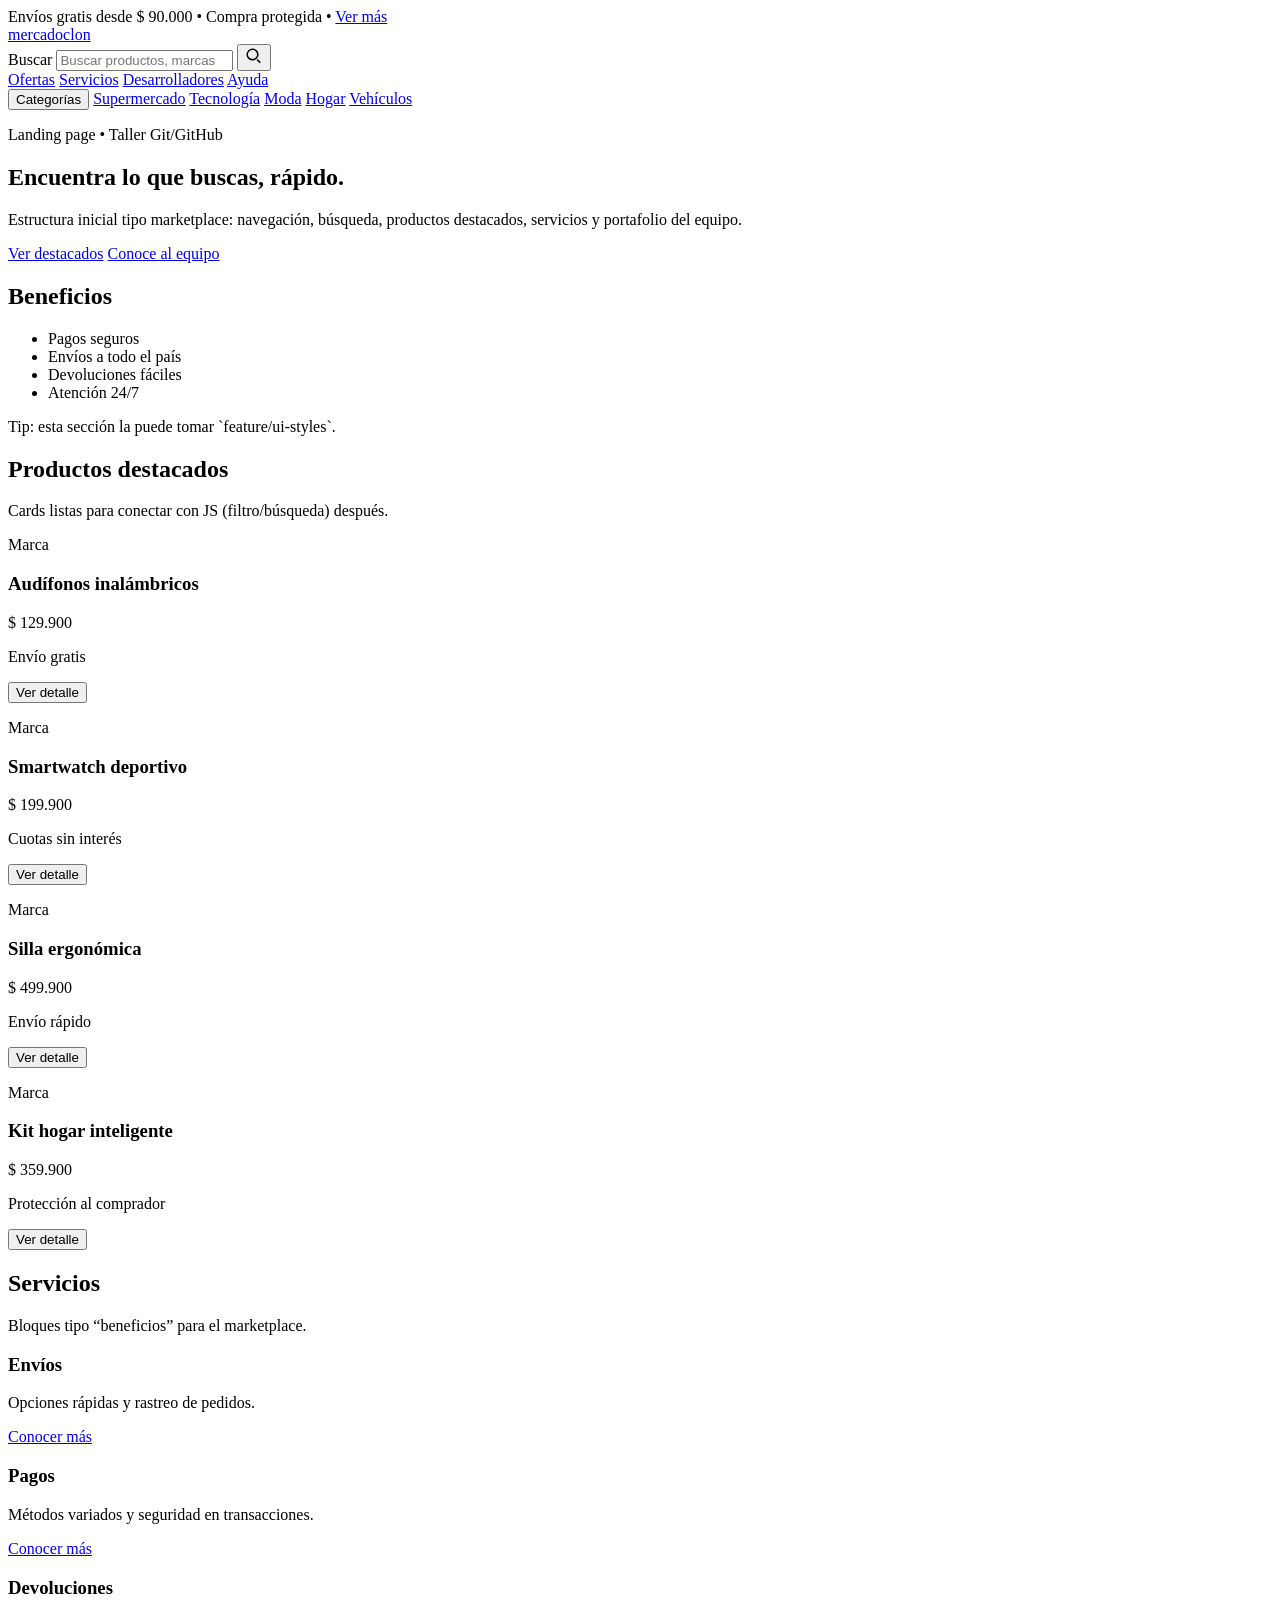
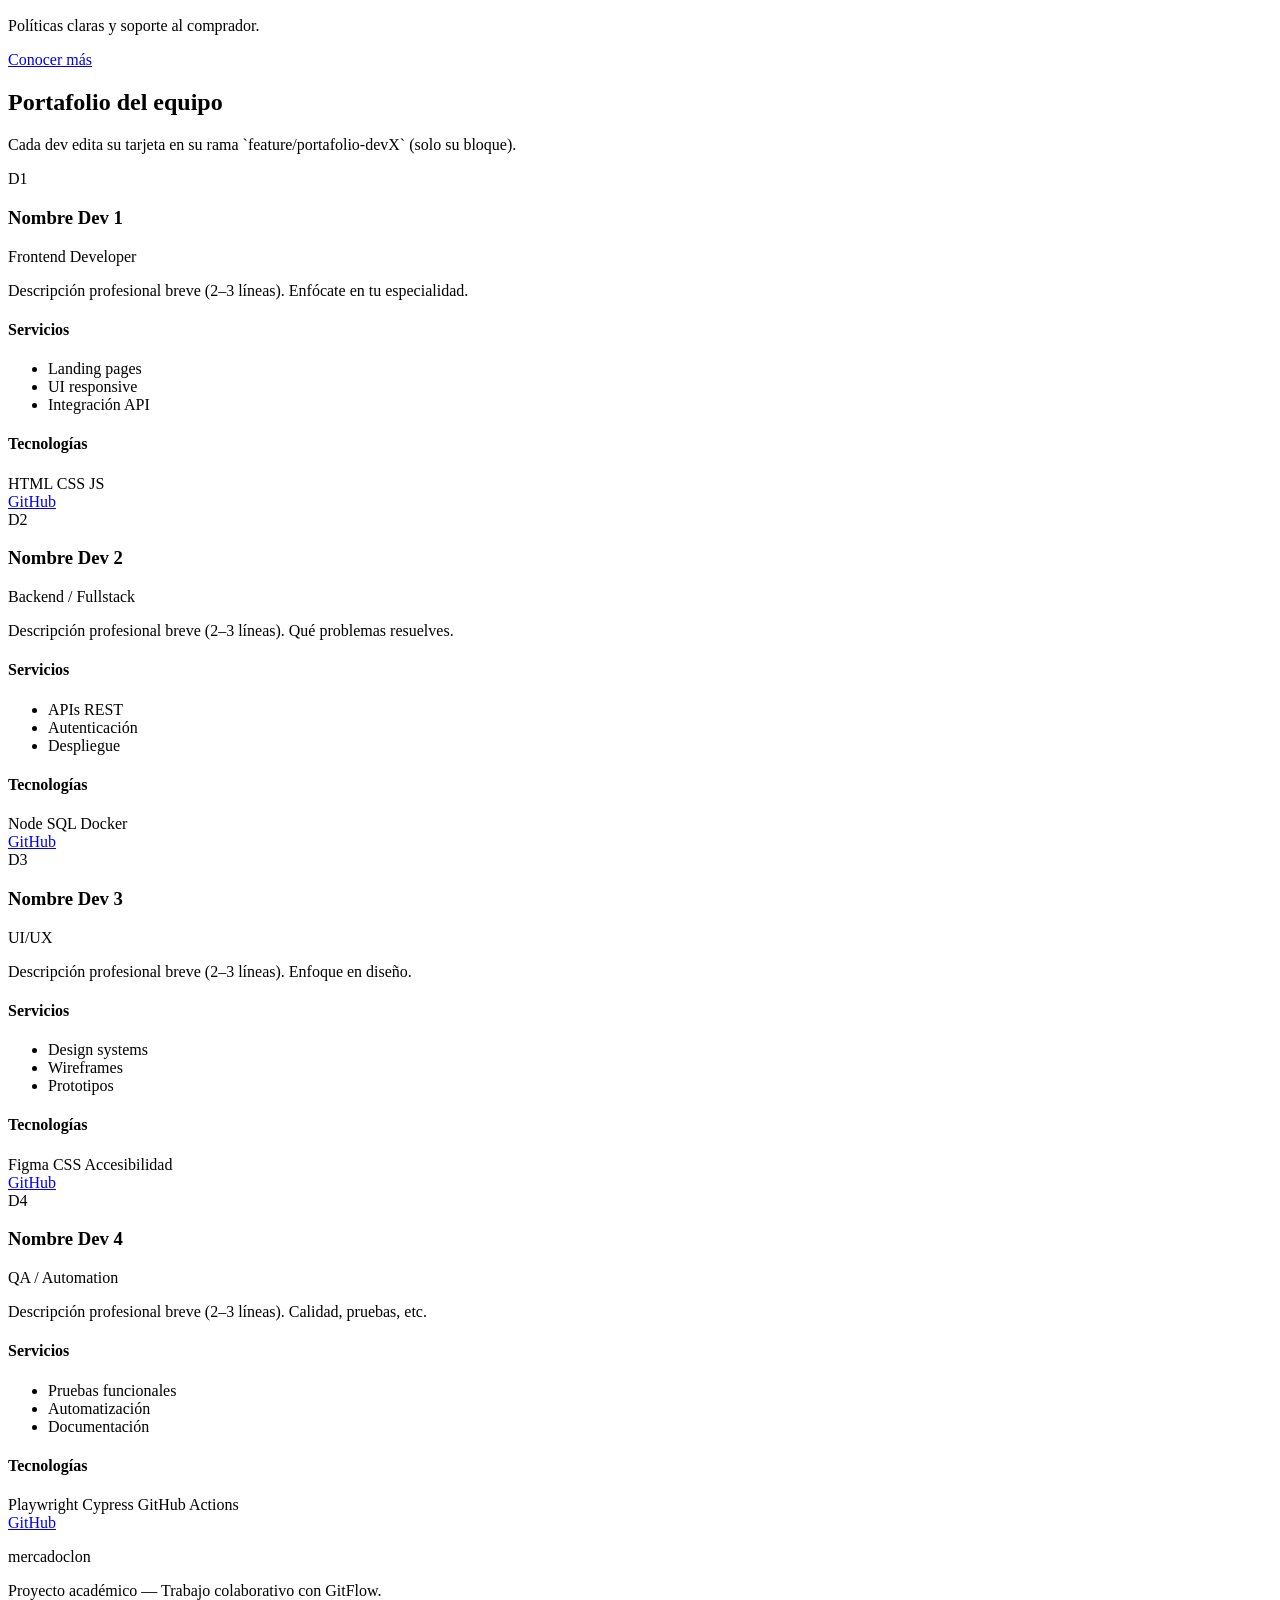
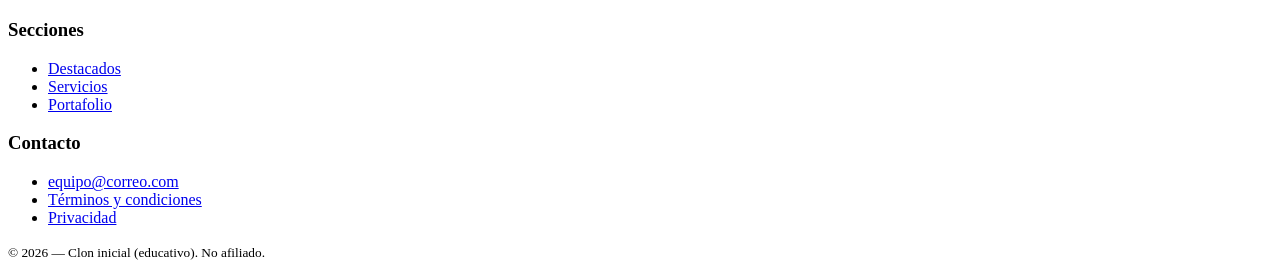
==== index.html @ 7775f4cd "Primer commit" ====
<!doctype html>
<html lang="es-CO">
  <head>
    <meta charset="utf-8" />
    <meta name="viewport" content="width=device-width,initial-scale=1" />
    <title>MercadoLibre — Clon (Landing)</title>
    <meta name="description" content="Clon inicial (landing) tipo MercadoLibre para trabajo colaborativo con Git/GitHub." />
    <link rel="stylesheet" href="styles.css" />
  </head>
  <body>
    <!-- Topbar (envíos / promos) -->
    <div class="topbar">
      <div class="container topbar__inner">
        <span class="topbar__item">Envíos gratis desde $ 90.000</span>
        <span class="topbar__sep">•</span>
        <span class="topbar__item">Compra protegida</span>
        <span class="topbar__sep">•</span>
        <a class="topbar__link" href="#servicios">Ver más</a>
      </div>
    </div>

    <!-- Header / Navbar -->
    <header class="header" id="inicio">
      <div class="container header__grid">
        <a class="brand" href="#inicio" aria-label="Inicio">
          <span class="brand__logo" aria-hidden="true"></span>
          <span class="brand__text">mercado<span>clon</span></span>
        </a>

        <!-- Buscador -->
        <form class="search" action="#" role="search" aria-label="Buscador de productos">
          <label class="sr-only" for="q">Buscar</label>
          <input id="q" name="q" class="search__input" type="search" placeholder="Buscar productos, marcas y más…" />
          <button class="search__btn" type="submit" aria-label="Buscar">
            <!-- icon -->
            <svg width="18" height="18" viewBox="0 0 24 24" aria-hidden="true">
              <path
                d="M10 18a8 8 0 1 1 5.293-14.01A8 8 0 0 1 10 18Zm0-2a6 6 0 1 0-4.243-10.243A6 6 0 0 0 10 16Zm9.707 5.707-4.2-4.2 1.414-1.414 4.2 4.2-1.414 1.414Z"
                fill="currentColor"
              />
            </svg>
          </button>
        </form>

        <!-- Acciones -->
        <nav class="nav" aria-label="Navegación principal">
          <a class="nav__link" href="#destacados">Ofertas</a>
          <a class="nav__link" href="#servicios">Servicios</a>
          <a class="nav__link" href="#portafolio">Desarrolladores</a>
          <a class="nav__link nav__link--cta" href="#footer">Ayuda</a>
        </nav>
      </div>

      <!-- Categorías (segunda fila) -->
      <div class="header__sub">
        <div class="container header__subinner">
          <button class="chip" type="button">Categorías</button>
          <a class="chip chip--ghost" href="#">Supermercado</a>
          <a class="chip chip--ghost" href="#">Tecnología</a>
          <a class="chip chip--ghost" href="#">Moda</a>
          <a class="chip chip--ghost" href="#">Hogar</a>
          <a class="chip chip--ghost" href="#">Vehículos</a>
        </div>
      </div>
    </header>

    <main>
      <!-- Hero -->
      <section class="hero" aria-label="Promoción principal">
        <div class="container hero__grid">
          <div class="hero__copy">
            <p class="badge">Landing page • Taller Git/GitHub</p>
            <h1 class="hero__title">Encuentra lo que buscas, rápido.</h1>
            <p class="hero__text">
              Estructura inicial tipo marketplace: navegación, búsqueda, productos destacados, servicios y portafolio del equipo.
            </p>
            <div class="hero__actions">
              <a class="btn btn--primary" href="#destacados">Ver destacados</a>
              <a class="btn btn--outline" href="#portafolio">Conoce al equipo</a>
            </div>
          </div>

          <div class="hero__card" aria-label="Tarjeta de beneficios">
            <h2 class="hero__cardtitle">Beneficios</h2>
            <ul class="checklist">
              <li>Pagos seguros</li>
              <li>Envíos a todo el país</li>
              <li>Devoluciones fáciles</li>
              <li>Atención 24/7</li>
            </ul>
            <p class="hero__hint">Tip: esta sección la puede tomar `feature/ui-styles`.</p>
          </div>
        </div>
      </section>

      <!-- Productos destacados -->
      <section class="section" id="destacados" aria-label="Productos destacados">
        <div class="container">
          <div class="section__head">
            <h2 class="section__title">Productos destacados</h2>
            <p class="section__desc">Cards listas para conectar con JS (filtro/búsqueda) después.</p>
          </div>

          <div class="grid products">
            <!-- Card -->
            <article class="card product">
              <div class="product__img" aria-hidden="true"></div>
              <div class="product__body">
                <p class="product__brand">Marca</p>
                <h3 class="product__title">Audífonos inalámbricos</h3>
                <p class="product__price">$ 129.900</p>
                <p class="product__meta">Envío gratis</p>
                <button class="btn btn--small" type="button">Ver detalle</button>
              </div>
            </article>

            <article class="card product">
              <div class="product__img product__img--alt" aria-hidden="true"></div>
              <div class="product__body">
                <p class="product__brand">Marca</p>
                <h3 class="product__title">Smartwatch deportivo</h3>
                <p class="product__price">$ 199.900</p>
                <p class="product__meta">Cuotas sin interés</p>
                <button class="btn btn--small" type="button">Ver detalle</button>
              </div>
            </article>

            <article class="card product">
              <div class="product__img product__img--alt2" aria-hidden="true"></div>
              <div class="product__body">
                <p class="product__brand">Marca</p>
                <h3 class="product__title">Silla ergonómica</h3>
                <p class="product__price">$ 499.900</p>
                <p class="product__meta">Envío rápido</p>
                <button class="btn btn--small" type="button">Ver detalle</button>
              </div>
            </article>

            <article class="card product">
              <div class="product__img product__img--alt3" aria-hidden="true"></div>
              <div class="product__body">
                <p class="product__brand">Marca</p>
                <h3 class="product__title">Kit hogar inteligente</h3>
                <p class="product__price">$ 359.900</p>
                <p class="product__meta">Protección al comprador</p>
                <button class="btn btn--small" type="button">Ver detalle</button>
              </div>
            </article>
          </div>
        </div>
      </section>

      <!-- Servicios -->
      <section class="section section--muted" id="servicios" aria-label="Servicios">
        <div class="container">
          <div class="section__head">
            <h2 class="section__title">Servicios</h2>
            <p class="section__desc">Bloques tipo “beneficios” para el marketplace.</p>
          </div>

          <div class="grid services">
            <article class="card service">
              <h3 class="service__title">Envíos</h3>
              <p class="service__text">Opciones rápidas y rastreo de pedidos.</p>
              <a class="link" href="#">Conocer más</a>
            </article>
            <article class="card service">
              <h3 class="service__title">Pagos</h3>
              <p class="service__text">Métodos variados y seguridad en transacciones.</p>
              <a class="link" href="#">Conocer más</a>
            </article>
            <article class="card service">
              <h3 class="service__title">Devoluciones</h3>
              <p class="service__text">Políticas claras y soporte al comprador.</p>
              <a class="link" href="#">Conocer más</a>
            </article>
          </div>
        </div>
      </section>

      <!-- Portafolio de desarrolladores -->
      <section class="section" id="portafolio" aria-label="Portafolio de desarrolladores">
        <div class="container">
          <div class="section__head">
            <h2 class="section__title">Portafolio del equipo</h2>
            <p class="section__desc">
              Cada dev edita su tarjeta en su rama `feature/portafolio-devX` (solo su bloque).
            </p>
          </div>

          <div class="grid devs">
            <!-- DEV 1 -->
            <article class="card dev" data-dev="dev1">
              <div class="dev__head">
                <div class="avatar" aria-hidden="true">D1</div>
                <div>
                  <h3 class="dev__name">Nombre Dev 1</h3>
                  <p class="dev__role">Frontend Developer</p>
                </div>
              </div>

              <p class="dev__bio">
                Descripción profesional breve (2–3 líneas). Enfócate en tu especialidad.
              </p>

              <div class="dev__cols">
                <div>
                  <h4 class="dev__subtitle">Servicios</h4>
                  <ul class="list">
                    <li>Landing pages</li>
                    <li>UI responsive</li>
                    <li>Integración API</li>
                  </ul>
                </div>
                <div>
                  <h4 class="dev__subtitle">Tecnologías</h4>
                  <div class="tags">
                    <span class="tag">HTML</span>
                    <span class="tag">CSS</span>
                    <span class="tag">JS</span>
                  </div>
                </div>
              </div>

              <a class="btn btn--small btn--outline" href="https://github.com/" target="_blank" rel="noreferrer">
                GitHub
              </a>
            </article>

            <!-- DEV 2 -->
            <article class="card dev" data-dev="dev2">
              <div class="dev__head">
                <div class="avatar avatar--alt" aria-hidden="true">D2</div>
                <div>
                  <h3 class="dev__name">Nombre Dev 2</h3>
                  <p class="dev__role">Backend / Fullstack</p>
                </div>
              </div>

              <p class="dev__bio">Descripción profesional breve (2–3 líneas). Qué problemas resuelves.</p>

              <div class="dev__cols">
                <div>
                  <h4 class="dev__subtitle">Servicios</h4>
                  <ul class="list">
                    <li>APIs REST</li>
                    <li>Autenticación</li>
                    <li>Despliegue</li>
                  </ul>
                </div>
                <div>
                  <h4 class="dev__subtitle">Tecnologías</h4>
                  <div class="tags">
                    <span class="tag">Node</span>
                    <span class="tag">SQL</span>
                    <span class="tag">Docker</span>
                  </div>
                </div>
              </div>

              <a class="btn btn--small btn--outline" href="https://github.com/" target="_blank" rel="noreferrer">
                GitHub
              </a>
            </article>

            <!-- DEV 3 -->
            <article class="card dev" data-dev="dev3">
              <div class="dev__head">
                <div class="avatar avatar--alt2" aria-hidden="true">D3</div>
                <div>
                  <h3 class="dev__name">Nombre Dev 3</h3>
                  <p class="dev__role">UI/UX</p>
                </div>
              </div>

              <p class="dev__bio">Descripción profesional breve (2–3 líneas). Enfoque en diseño.</p>

              <div class="dev__cols">
                <div>
                  <h4 class="dev__subtitle">Servicios</h4>
                  <ul class="list">
                    <li>Design systems</li>
                    <li>Wireframes</li>
                    <li>Prototipos</li>
                  </ul>
                </div>
                <div>
                  <h4 class="dev__subtitle">Tecnologías</h4>
                  <div class="tags">
                    <span class="tag">Figma</span>
                    <span class="tag">CSS</span>
                    <span class="tag">Accesibilidad</span>
                  </div>
                </div>
              </div>

              <a class="btn btn--small btn--outline" href="https://github.com/" target="_blank" rel="noreferrer">
                GitHub
              </a>
            </article>

            <!-- DEV 4 -->
            <article class="card dev" data-dev="dev4">
              <div class="dev__head">
                <div class="avatar avatar--alt3" aria-hidden="true">D4</div>
                <div>
                  <h3 class="dev__name">Nombre Dev 4</h3>
                  <p class="dev__role">QA / Automation</p>
                </div>
              </div>

              <p class="dev__bio">Descripción profesional breve (2–3 líneas). Calidad, pruebas, etc.</p>

              <div class="dev__cols">
                <div>
                  <h4 class="dev__subtitle">Servicios</h4>
                  <ul class="list">
                    <li>Pruebas funcionales</li>
                    <li>Automatización</li>
                    <li>Documentación</li>
                  </ul>
                </div>
                <div>
                  <h4 class="dev__subtitle">Tecnologías</h4>
                  <div class="tags">
                    <span class="tag">Playwright</span>
                    <span class="tag">Cypress</span>
                    <span class="tag">GitHub Actions</span>
                  </div>
                </div>
              </div>

              <a class="btn btn--small btn--outline" href="https://github.com/" target="_blank" rel="noreferrer">
                GitHub
              </a>
            </article>
          </div>
        </div>
      </section>
    </main>

    <!-- Footer -->
    <footer class="footer" id="footer" aria-label="Footer">
      <div class="container footer__grid">
        <div>
          <p class="footer__brand">mercado<span>clon</span></p>
          <p class="footer__text">Proyecto académico — Trabajo colaborativo con GitFlow.</p>
        </div>

        <div>
          <h3 class="footer__title">Secciones</h3>
          <ul class="footer__list">
            <li><a href="#destacados">Destacados</a></li>
            <li><a href="#servicios">Servicios</a></li>
            <li><a href="#portafolio">Portafolio</a></li>
          </ul>
        </div>

        <div>
          <h3 class="footer__title">Contacto</h3>
          <ul class="footer__list">
            <li><a href="mailto:equipo@correo.com">equipo@correo.com</a></li>
            <li><a href="#">Términos y condiciones</a></li>
            <li><a href="#">Privacidad</a></li>
          </ul>
        </div>
      </div>

      <div class="container footer__bottom">
        <small>© 2026 — Clon inicial (educativo). No afiliado.</small>
      </div>
    </footer>
  </body>
</html>
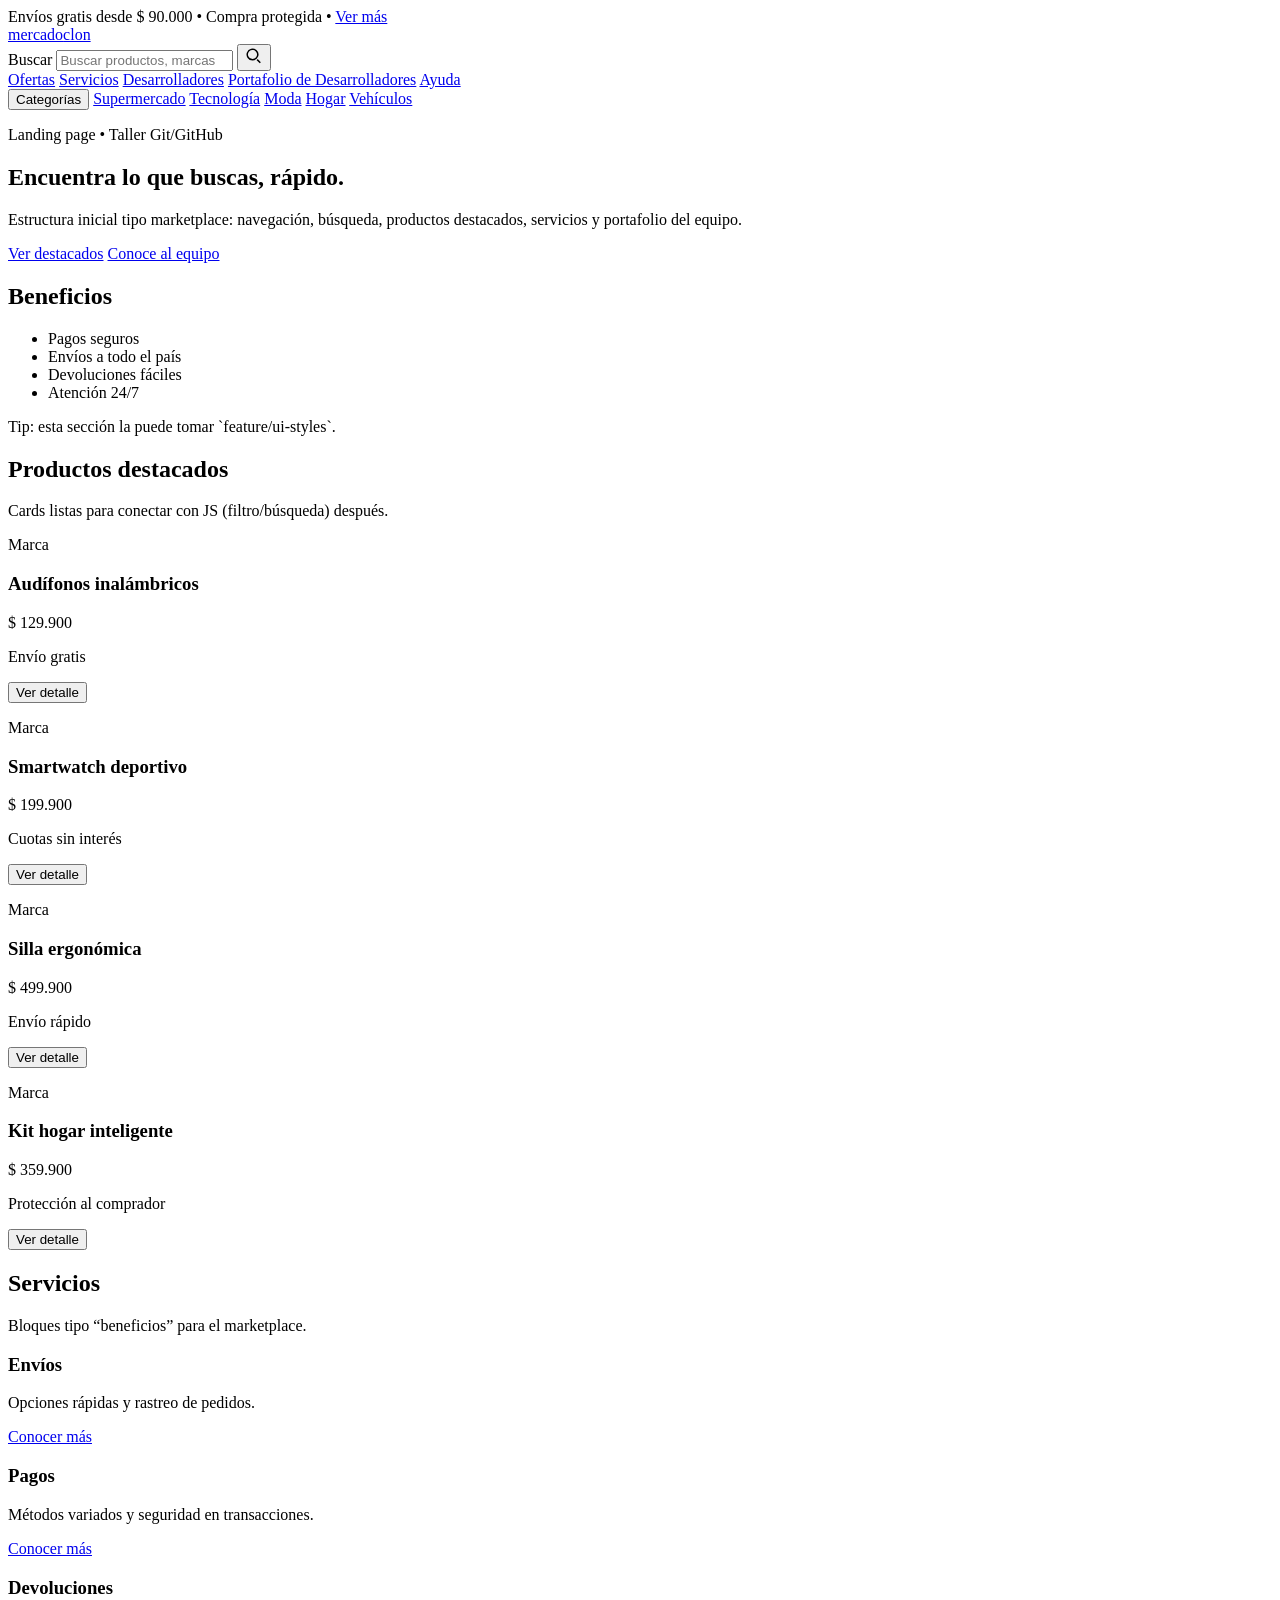
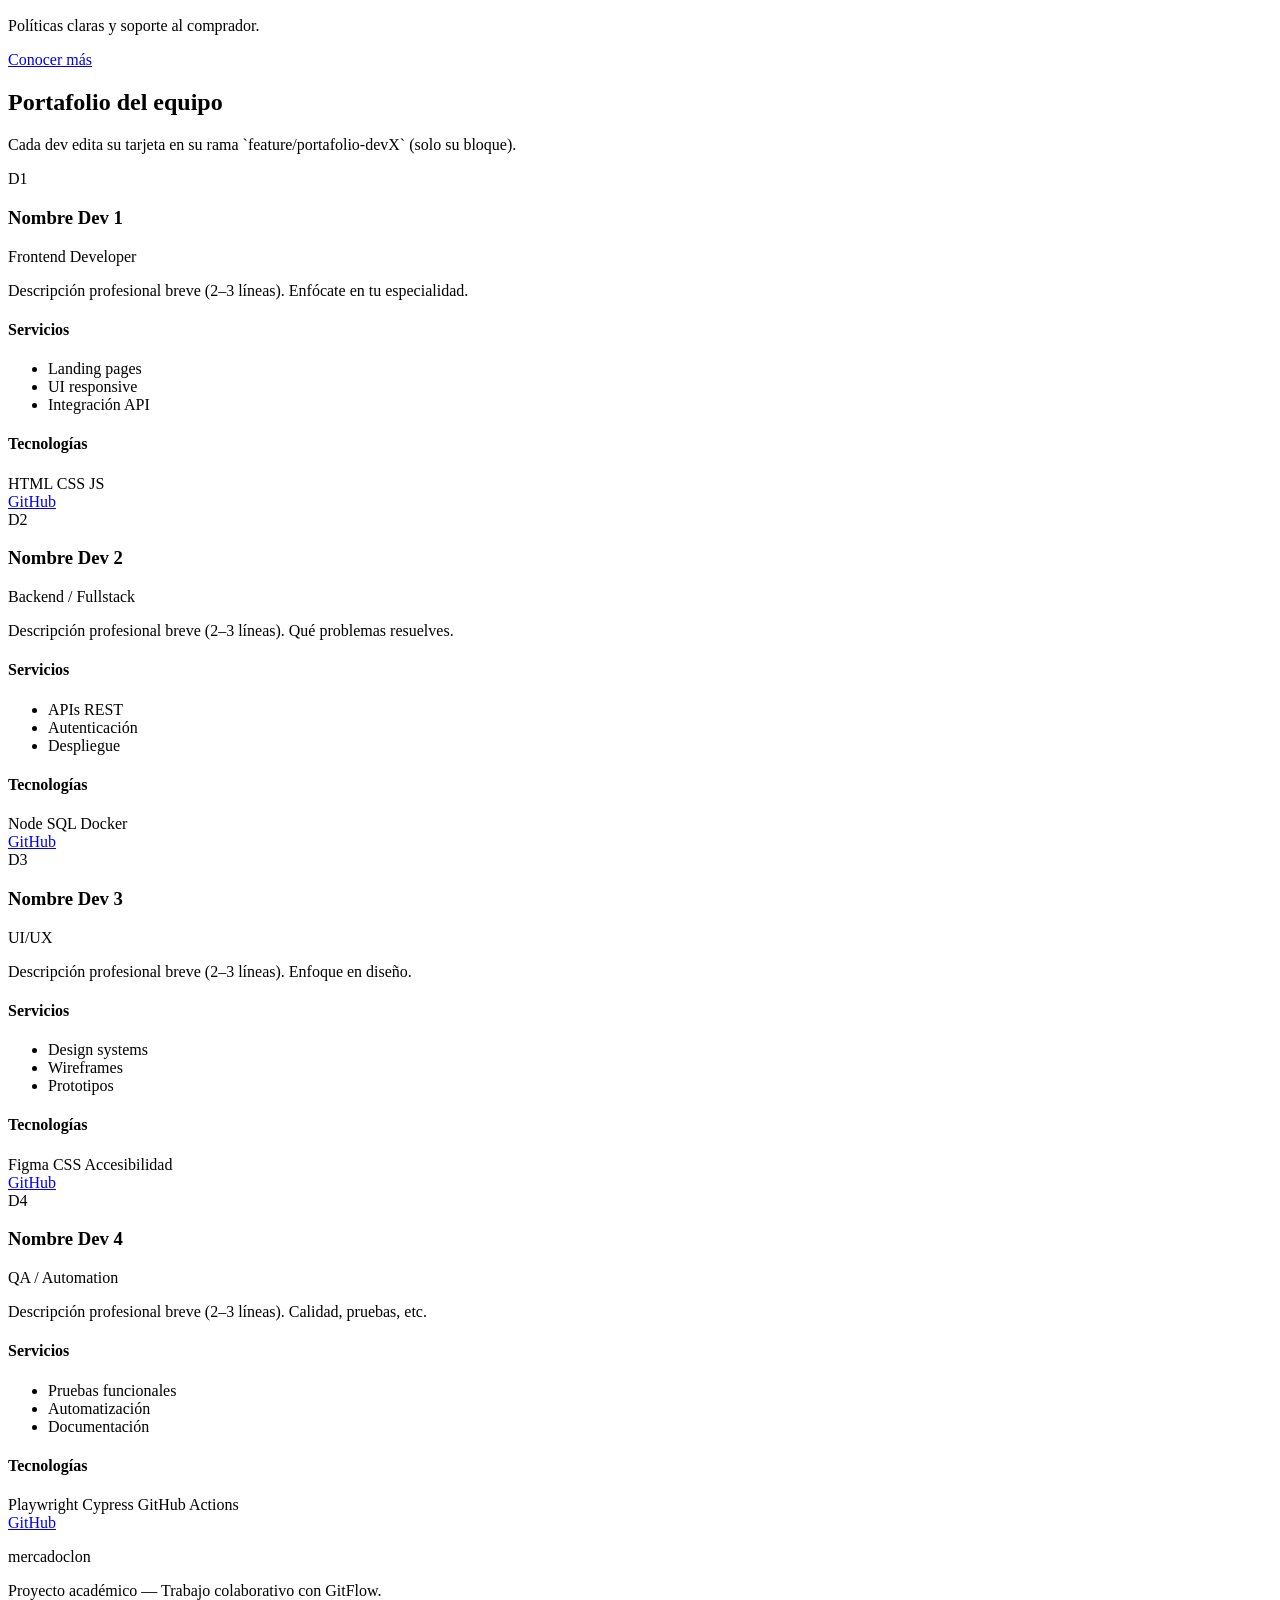
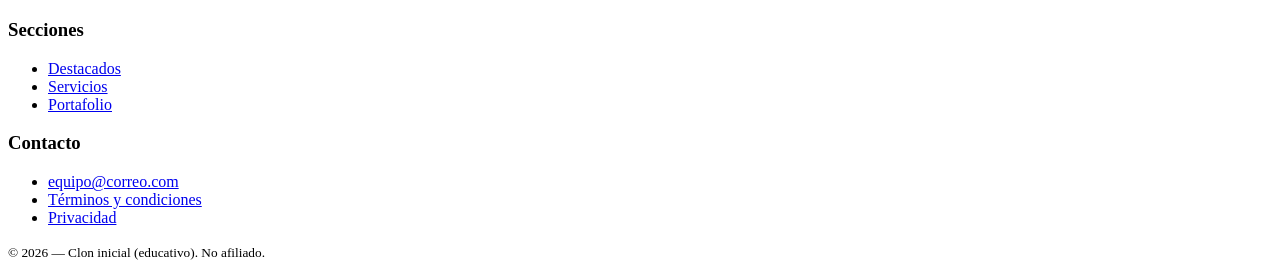
==== commit fbe27a93: "Se agrega la seccion portafolio de servicios" ====
--- a/index.html
+++ b/index.html
@@ -47,6 +47,7 @@
           <a class="nav__link" href="#destacados">Ofertas</a>
           <a class="nav__link" href="#servicios">Servicios</a>
           <a class="nav__link" href="#portafolio">Desarrolladores</a>
+           <a class="nav__link" href="portafolioServicios.html">Portafolio de Desarrolladores</a>
           <a class="nav__link nav__link--cta" href="#footer">Ayuda</a>
         </nav>
       </div>
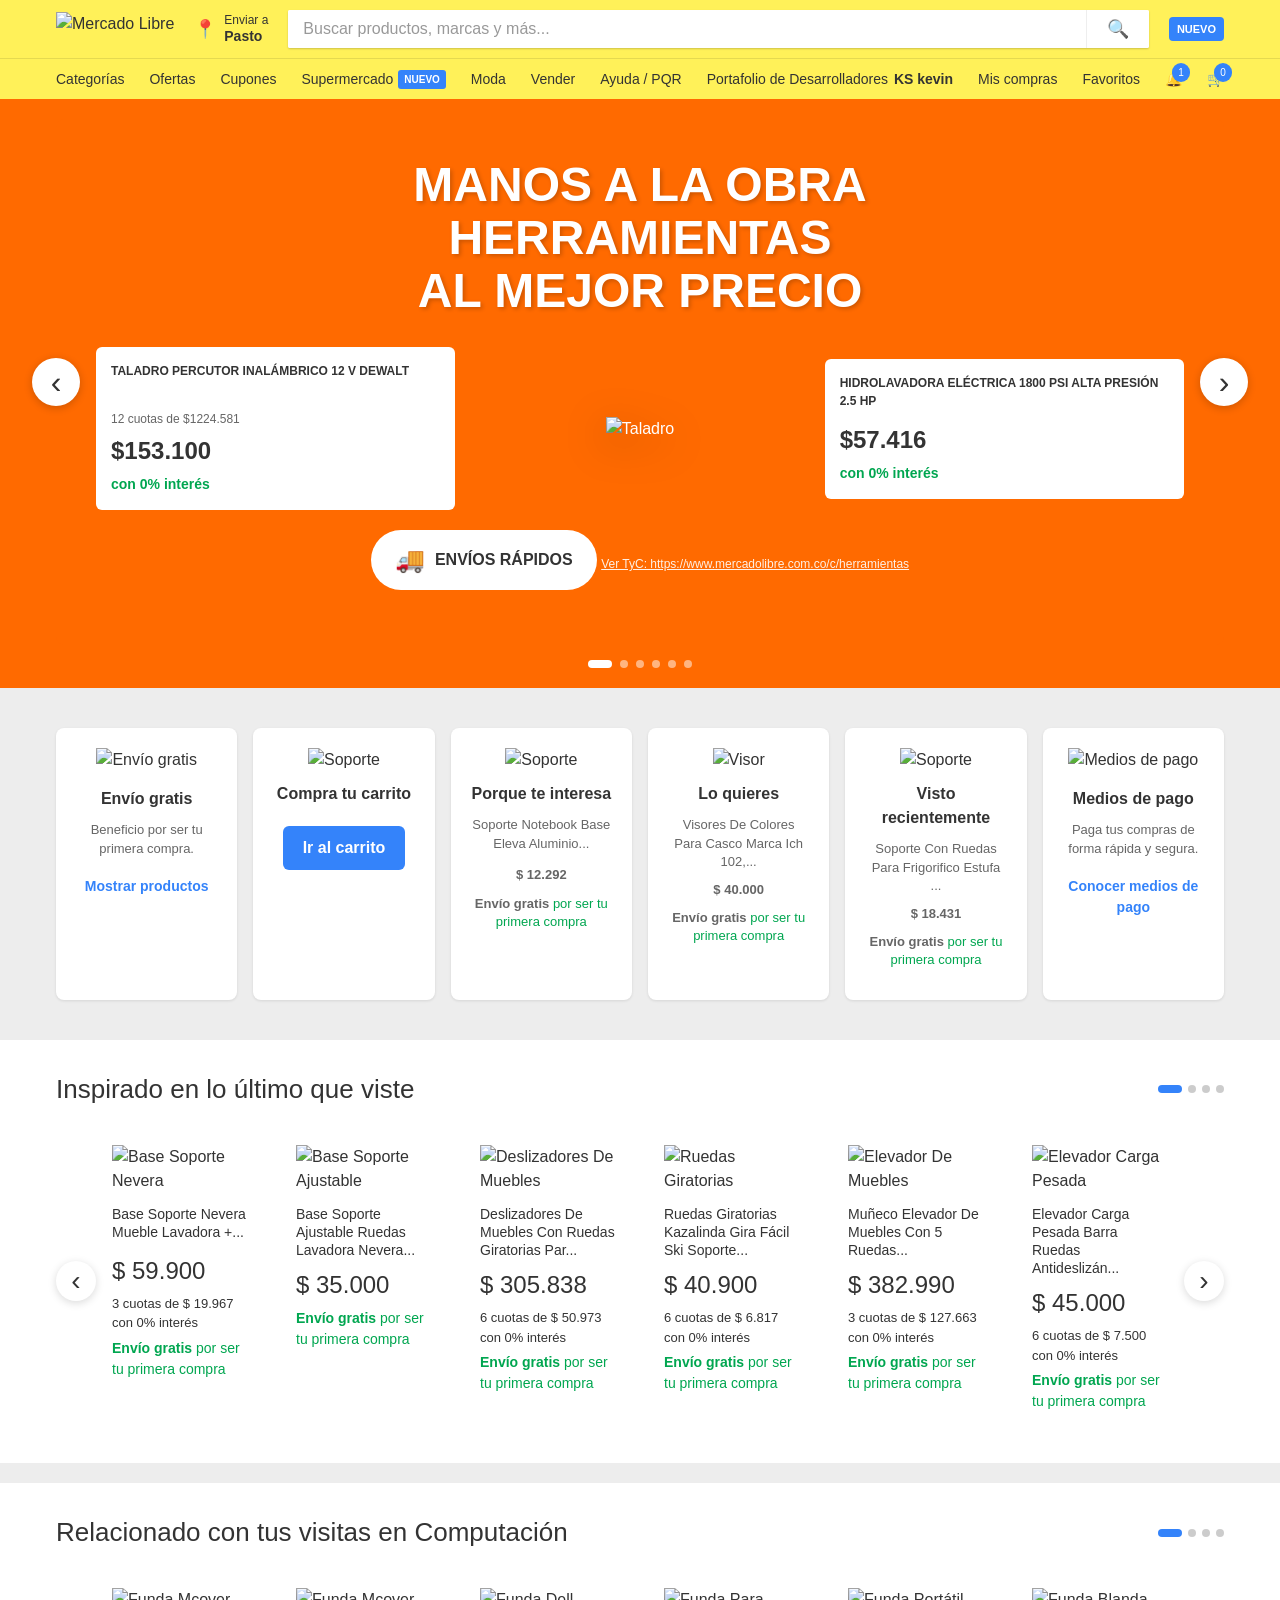
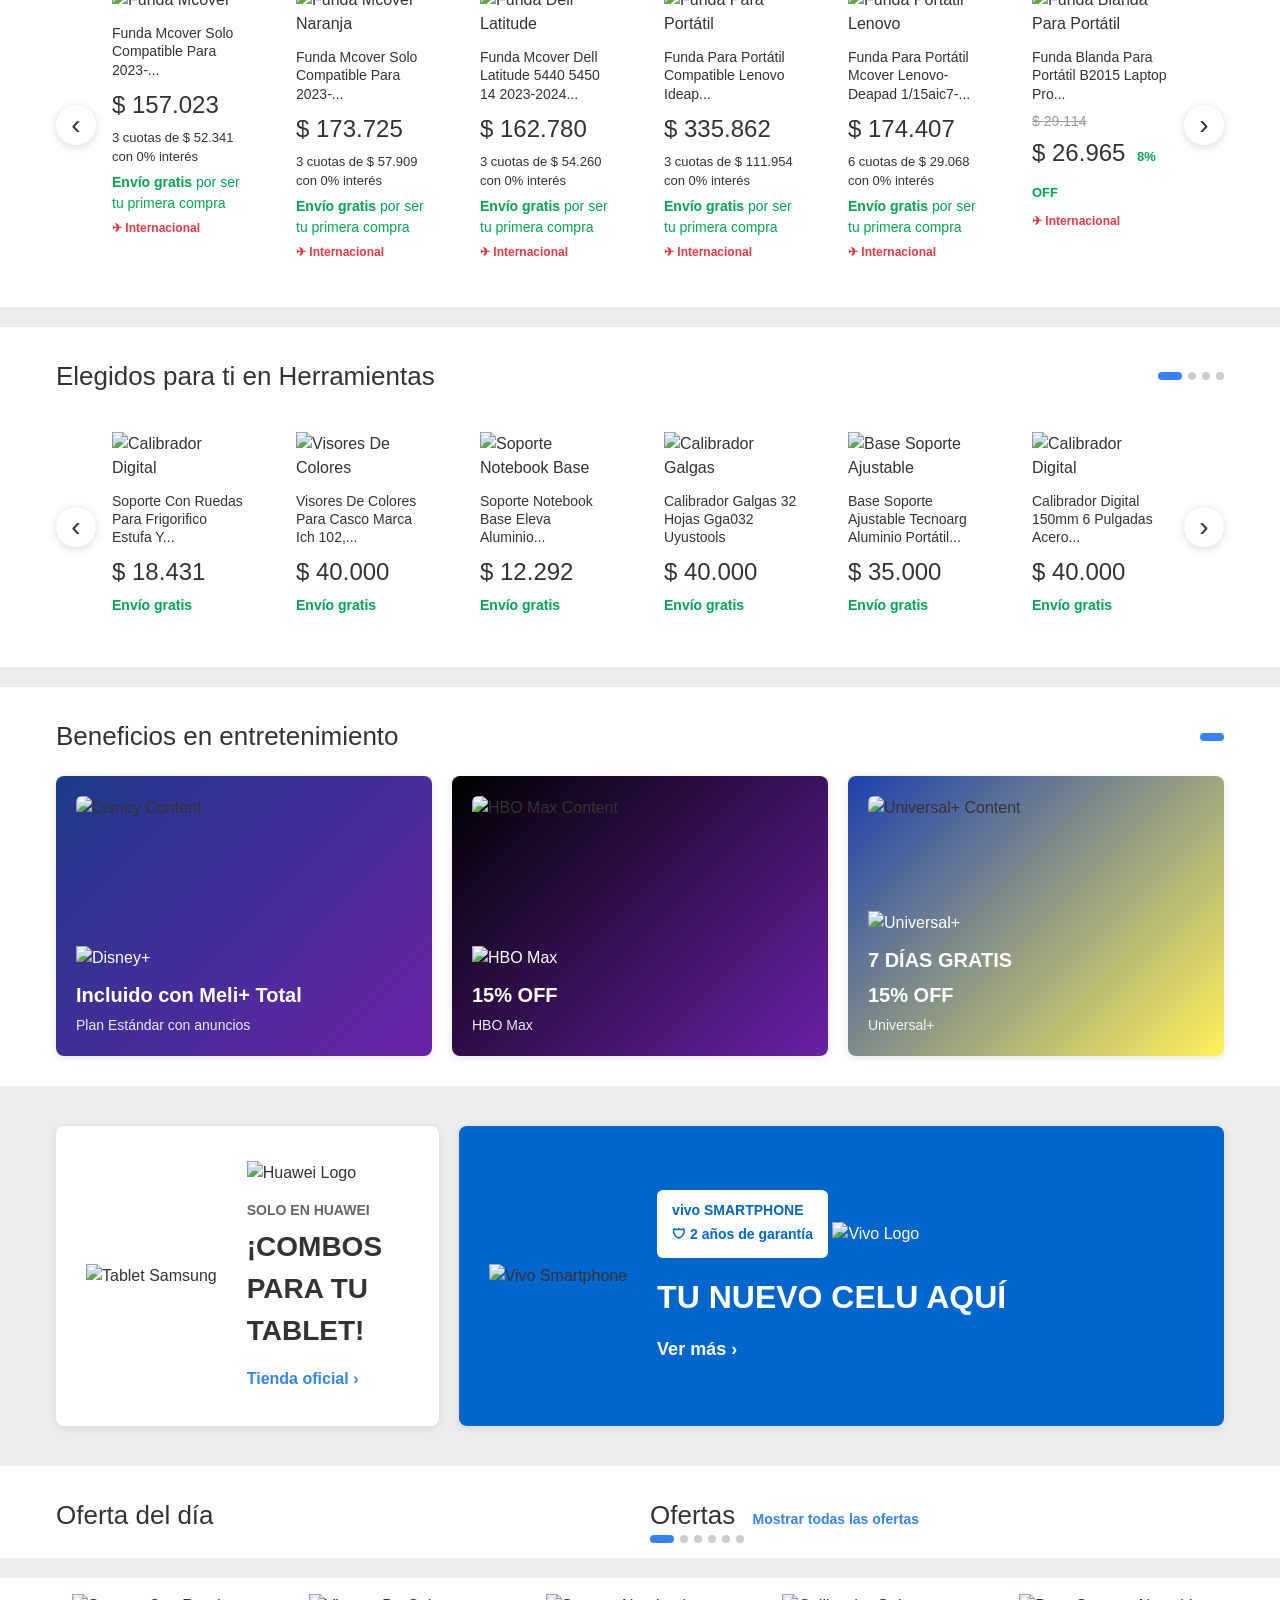
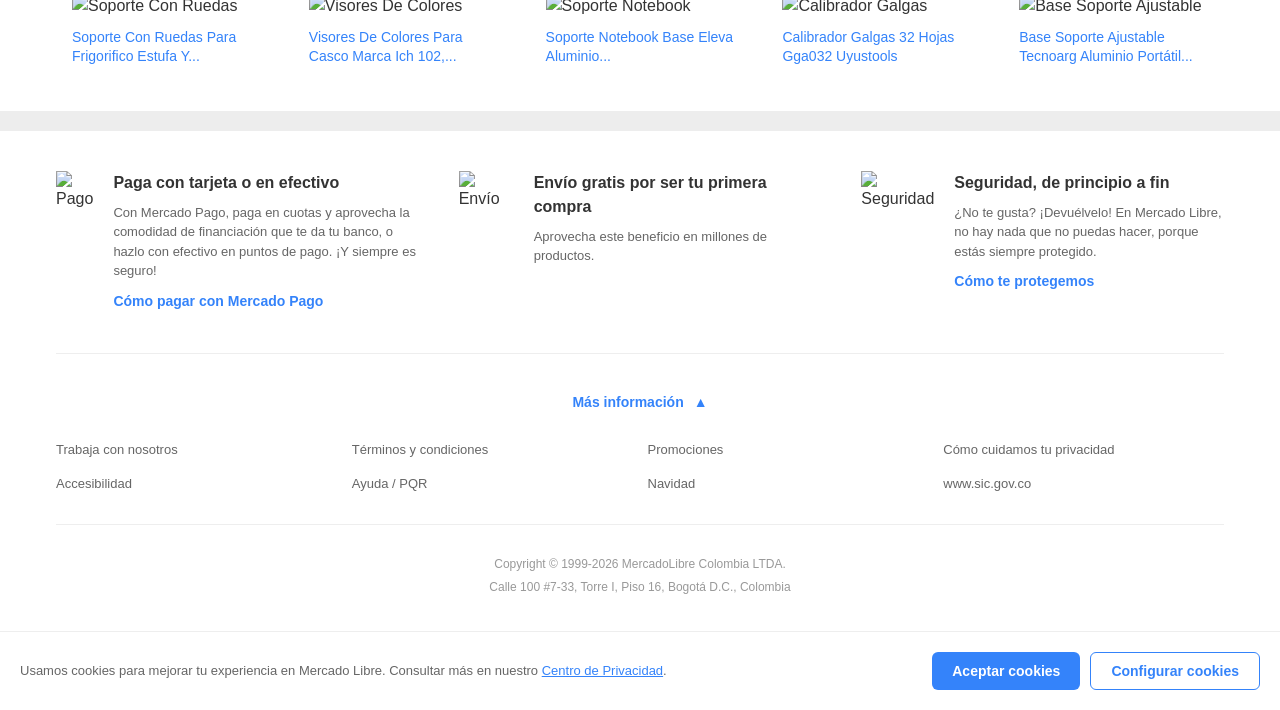
==== commit d63964b3: "cambios en navbar y portafolio" ====
--- a/index.html
+++ b/index.html
@@ -1,375 +1,999 @@
 <!doctype html>
-<html lang="es-CO">
+<html lang="es">
   <head>
-    <meta charset="utf-8" />
-    <meta name="viewport" content="width=device-width,initial-scale=1" />
-    <title>MercadoLibre — Clon (Landing)</title>
-    <meta name="description" content="Clon inicial (landing) tipo MercadoLibre para trabajo colaborativo con Git/GitHub." />
-    <link rel="stylesheet" href="styles.css" />
+    <meta charset="UTF-8" />
+    <meta name="viewport" content="width=device-width, initial-scale=1.0" />
+    <title>Mercado Libre Colombia - Envíos Gratis en el día</title>
+    <link rel="stylesheet" href="style/index.css" />
+    <script src="script.js"></script>
   </head>
   <body>
-    <!-- Topbar (envíos / promos) -->
-    <div class="topbar">
-      <div class="container topbar__inner">
-        <span class="topbar__item">Envíos gratis desde $ 90.000</span>
-        <span class="topbar__sep">•</span>
-        <span class="topbar__item">Compra protegida</span>
-        <span class="topbar__sep">•</span>
-        <a class="topbar__link" href="#servicios">Ver más</a>
-      </div>
-    </div>
-
-    <!-- Header / Navbar -->
-    <header class="header" id="inicio">
-      <div class="container header__grid">
-        <a class="brand" href="#inicio" aria-label="Inicio">
-          <span class="brand__logo" aria-hidden="true"></span>
-          <span class="brand__text">mercado<span>clon</span></span>
-        </a>
-
-        <!-- Buscador -->
-        <form class="search" action="#" role="search" aria-label="Buscador de productos">
-          <label class="sr-only" for="q">Buscar</label>
-          <input id="q" name="q" class="search__input" type="search" placeholder="Buscar productos, marcas y más…" />
-          <button class="search__btn" type="submit" aria-label="Buscar">
-            <!-- icon -->
-            <svg width="18" height="18" viewBox="0 0 24 24" aria-hidden="true">
-              <path
-                d="M10 18a8 8 0 1 1 5.293-14.01A8 8 0 0 1 10 18Zm0-2a6 6 0 1 0-4.243-10.243A6 6 0 0 0 10 16Zm9.707 5.707-4.2-4.2 1.414-1.414 4.2 4.2-1.414 1.414Z"
-                fill="currentColor"
-              />
-            </svg>
-          </button>
-        </form>
-
-        <!-- Acciones -->
-        <nav class="nav" aria-label="Navegación principal">
-          <a class="nav__link" href="#destacados">Ofertas</a>
-          <a class="nav__link" href="#servicios">Servicios</a>
-          <a class="nav__link" href="#portafolio">Desarrolladores</a>
-           <a class="nav__link" href="portafolioServicios.html">Portafolio de Desarrolladores</a>
-          <a class="nav__link nav__link--cta" href="#footer">Ayuda</a>
-        </nav>
-      </div>
-
-      <!-- Categorías (segunda fila) -->
-      <div class="header__sub">
-        <div class="container header__subinner">
-          <button class="chip" type="button">Categorías</button>
-          <a class="chip chip--ghost" href="#">Supermercado</a>
-          <a class="chip chip--ghost" href="#">Tecnología</a>
-          <a class="chip chip--ghost" href="#">Moda</a>
-          <a class="chip chip--ghost" href="#">Hogar</a>
-          <a class="chip chip--ghost" href="#">Vehículos</a>
+    <!-- HEADER -->
+    <header class="header">
+      <div class="header-top">
+        <div class="container">
+          <div class="header-top-content">
+            <div class="logo-location">
+              <!-- Logo de Mercado Libre - Reemplazar con imagen real -->
+              <a href="#" class="logo">
+                <img
+                  src="https://http2.mlstatic.com/frontend-assets/ui-navigation/5.21.1/mercadolibre/logo__large_plus.png"
+                  alt="Mercado Libre"
+                />
+              </a>
+              <div class="location">
+                <span class="location-icon">📍</span>
+                <div class="location-text">
+                  <span class="location-label">Enviar a</span>
+                  <span class="location-city">Pasto</span>
+                </div>
+              </div>
+            </div>
+
+            <!-- Barra de búsqueda -->
+            <div class="search-bar">
+              <input
+                type="text"
+                placeholder="Buscar productos, marcas y más..."
+                class="search-input"
+              />
+              <button class="search-button">🔍</button>
+            </div>
+
+            <!-- Promotional Badge -->
+            <div class="promo-badge">
+              <span class="promo-text">NUEVO</span>
+            </div>
+          </div>
+        </div>
+      </div>
+
+      <div class="header-bottom">
+        <div class="container">
+          <nav class="main-nav">
+            <ul class="nav-left">
+              <li><a href="#">Categorías</a></li>
+              <li><a href="#">Ofertas</a></li>
+              <li><a href="#">Cupones</a></li>
+              <li>
+                <a href="#" class="nav-new"
+                  >Supermercado <span class="badge-new">NUEVO</span></a
+                >
+              </li>
+              <li><a href="#">Moda</a></li>
+              <li><a href="#">Vender</a></li>
+              <li><a href="#">Ayuda / PQR</a></li>
+              <li>
+                <a class="nav__link" href="portafolioServicios.html"
+                  >Portafolio de Desarrolladores</a
+                >
+              </li>
+            </ul>
+            <ul class="nav-right">
+              <li><a href="#" class="user-link">KS kevin</a></li>
+              <li><a href="#">Mis compras</a></li>
+              <li><a href="#">Favoritos</a></li>
+              <li>
+                <a href="#" class="notification-icon"
+                  >🔔<span class="notification-badge">1</span></a
+                >
+              </li>
+              <li>
+                <a href="#" class="cart-icon"
+                  >🛒<span class="cart-badge">0</span></a
+                >
+              </li>
+            </ul>
+          </nav>
         </div>
       </div>
     </header>
 
-    <main>
-      <!-- Hero -->
-      <section class="hero" aria-label="Promoción principal">
-        <div class="container hero__grid">
-          <div class="hero__copy">
-            <p class="badge">Landing page • Taller Git/GitHub</p>
-            <h1 class="hero__title">Encuentra lo que buscas, rápido.</h1>
-            <p class="hero__text">
-              Estructura inicial tipo marketplace: navegación, búsqueda, productos destacados, servicios y portafolio del equipo.
-            </p>
-            <div class="hero__actions">
-              <a class="btn btn--primary" href="#destacados">Ver destacados</a>
-              <a class="btn btn--outline" href="#portafolio">Conoce al equipo</a>
-            </div>
-          </div>
-
-          <div class="hero__card" aria-label="Tarjeta de beneficios">
-            <h2 class="hero__cardtitle">Beneficios</h2>
-            <ul class="checklist">
-              <li>Pagos seguros</li>
-              <li>Envíos a todo el país</li>
-              <li>Devoluciones fáciles</li>
-              <li>Atención 24/7</li>
-            </ul>
-            <p class="hero__hint">Tip: esta sección la puede tomar `feature/ui-styles`.</p>
-          </div>
-        </div>
-      </section>
-
-      <!-- Productos destacados -->
-      <section class="section" id="destacados" aria-label="Productos destacados">
-        <div class="container">
-          <div class="section__head">
-            <h2 class="section__title">Productos destacados</h2>
-            <p class="section__desc">Cards listas para conectar con JS (filtro/búsqueda) después.</p>
-          </div>
-
-          <div class="grid products">
-            <!-- Card -->
-            <article class="card product">
-              <div class="product__img" aria-hidden="true"></div>
-              <div class="product__body">
-                <p class="product__brand">Marca</p>
-                <h3 class="product__title">Audífonos inalámbricos</h3>
-                <p class="product__price">$ 129.900</p>
-                <p class="product__meta">Envío gratis</p>
-                <button class="btn btn--small" type="button">Ver detalle</button>
-              </div>
-            </article>
-
-            <article class="card product">
-              <div class="product__img product__img--alt" aria-hidden="true"></div>
-              <div class="product__body">
-                <p class="product__brand">Marca</p>
-                <h3 class="product__title">Smartwatch deportivo</h3>
-                <p class="product__price">$ 199.900</p>
-                <p class="product__meta">Cuotas sin interés</p>
-                <button class="btn btn--small" type="button">Ver detalle</button>
-              </div>
-            </article>
-
-            <article class="card product">
-              <div class="product__img product__img--alt2" aria-hidden="true"></div>
-              <div class="product__body">
-                <p class="product__brand">Marca</p>
-                <h3 class="product__title">Silla ergonómica</h3>
-                <p class="product__price">$ 499.900</p>
-                <p class="product__meta">Envío rápido</p>
-                <button class="btn btn--small" type="button">Ver detalle</button>
-              </div>
-            </article>
-
-            <article class="card product">
-              <div class="product__img product__img--alt3" aria-hidden="true"></div>
-              <div class="product__body">
-                <p class="product__brand">Marca</p>
-                <h3 class="product__title">Kit hogar inteligente</h3>
-                <p class="product__price">$ 359.900</p>
-                <p class="product__meta">Protección al comprador</p>
-                <button class="btn btn--small" type="button">Ver detalle</button>
-              </div>
-            </article>
-          </div>
-        </div>
-      </section>
-
-      <!-- Servicios -->
-      <section class="section section--muted" id="servicios" aria-label="Servicios">
-        <div class="container">
-          <div class="section__head">
-            <h2 class="section__title">Servicios</h2>
-            <p class="section__desc">Bloques tipo “beneficios” para el marketplace.</p>
-          </div>
-
-          <div class="grid services">
-            <article class="card service">
-              <h3 class="service__title">Envíos</h3>
-              <p class="service__text">Opciones rápidas y rastreo de pedidos.</p>
-              <a class="link" href="#">Conocer más</a>
-            </article>
-            <article class="card service">
-              <h3 class="service__title">Pagos</h3>
-              <p class="service__text">Métodos variados y seguridad en transacciones.</p>
-              <a class="link" href="#">Conocer más</a>
-            </article>
-            <article class="card service">
-              <h3 class="service__title">Devoluciones</h3>
-              <p class="service__text">Políticas claras y soporte al comprador.</p>
-              <a class="link" href="#">Conocer más</a>
-            </article>
-          </div>
-        </div>
-      </section>
-
-      <!-- Portafolio de desarrolladores -->
-      <section class="section" id="portafolio" aria-label="Portafolio de desarrolladores">
-        <div class="container">
-          <div class="section__head">
-            <h2 class="section__title">Portafolio del equipo</h2>
-            <p class="section__desc">
-              Cada dev edita su tarjeta en su rama `feature/portafolio-devX` (solo su bloque).
-            </p>
-          </div>
-
-          <div class="grid devs">
-            <!-- DEV 1 -->
-            <article class="card dev" data-dev="dev1">
-              <div class="dev__head">
-                <div class="avatar" aria-hidden="true">D1</div>
-                <div>
-                  <h3 class="dev__name">Nombre Dev 1</h3>
-                  <p class="dev__role">Frontend Developer</p>
-                </div>
-              </div>
-
-              <p class="dev__bio">
-                Descripción profesional breve (2–3 líneas). Enfócate en tu especialidad.
-              </p>
-
-              <div class="dev__cols">
-                <div>
-                  <h4 class="dev__subtitle">Servicios</h4>
-                  <ul class="list">
-                    <li>Landing pages</li>
-                    <li>UI responsive</li>
-                    <li>Integración API</li>
-                  </ul>
-                </div>
-                <div>
-                  <h4 class="dev__subtitle">Tecnologías</h4>
-                  <div class="tags">
-                    <span class="tag">HTML</span>
-                    <span class="tag">CSS</span>
-                    <span class="tag">JS</span>
+    <!-- BANNER PRINCIPAL - HERRAMIENTAS -->
+    <section class="hero-banner">
+      <div class="container">
+        <div class="carousel-container">
+          <button class="carousel-btn prev-btn">‹</button>
+          <div class="carousel-content">
+            <div class="banner-slide active">
+              <div class="banner-content">
+                <h2 class="banner-title">
+                  MANOS A LA OBRA<br />HERRAMIENTAS<br />AL MEJOR PRECIO
+                </h2>
+
+                <div class="banner-products">
+                  <div class="banner-product-card">
+                    <p class="product-name">
+                      TALADRO PERCUTOR INALÁMBRICO 12 V DEWALT
+                    </p>
+                    <p class="installments">12 cuotas de $1224.581</p>
+                    <p class="price">$153.100</p>
+                    <p class="discount">con 0% interés</p>
+                  </div>
+
+                  <div class="banner-center">
+                    <!-- Imagen del taladro - Reemplazar con imagen real -->
+                    <img
+                      src="https://via.placeholder.com/300x300/FFA500/FFFFFF?text=Taladro+DeWalt"
+                      alt="Taladro"
+                      class="banner-product-image"
+                    />
+                  </div>
+
+                  <div class="banner-product-card">
+                    <p class="product-name">
+                      HIDROLAVADORA ELÉCTRICA 1800 PSI ALTA PRESIÓN 2.5 HP
+                    </p>
+                    <p class="price">$57.416</p>
+                    <p class="discount">con 0% interés</p>
                   </div>
                 </div>
-              </div>
-
-              <a class="btn btn--small btn--outline" href="https://github.com/" target="_blank" rel="noreferrer">
-                GitHub
-              </a>
-            </article>
-
-            <!-- DEV 2 -->
-            <article class="card dev" data-dev="dev2">
-              <div class="dev__head">
-                <div class="avatar avatar--alt" aria-hidden="true">D2</div>
-                <div>
-                  <h3 class="dev__name">Nombre Dev 2</h3>
-                  <p class="dev__role">Backend / Fullstack</p>
+
+                <div class="fast-shipping">
+                  <span class="shipping-icon">🚚</span>
+                  <span>ENVÍOS RÁPIDOS</span>
                 </div>
-              </div>
-
-              <p class="dev__bio">Descripción profesional breve (2–3 líneas). Qué problemas resuelves.</p>
-
-              <div class="dev__cols">
-                <div>
-                  <h4 class="dev__subtitle">Servicios</h4>
-                  <ul class="list">
-                    <li>APIs REST</li>
-                    <li>Autenticación</li>
-                    <li>Despliegue</li>
-                  </ul>
+
+                <a href="#" class="banner-link"
+                  >Ver TyC: https://www.mercadolibre.com.co/c/herramientas</a
+                >
+              </div>
+            </div>
+          </div>
+          <button class="carousel-btn next-btn">›</button>
+        </div>
+
+        <!-- Carousel indicators -->
+        <div class="carousel-indicators">
+          <span class="indicator active"></span>
+          <span class="indicator"></span>
+          <span class="indicator"></span>
+          <span class="indicator"></span>
+          <span class="indicator"></span>
+          <span class="indicator"></span>
+        </div>
+      </div>
+    </section>
+
+    <!-- SECCIÓN DE TARJETAS DE BENEFICIOS -->
+    <section class="benefits-cards">
+      <div class="container">
+        <div class="cards-grid">
+          <!-- Envío gratis -->
+          <div class="benefit-card">
+            <div class="card-icon">
+              <img
+                src="https://via.placeholder.com/80x80/FFF159/000000?text=📦"
+                alt="Envío gratis"
+              />
+            </div>
+            <h3>Envío gratis</h3>
+            <p>Beneficio por ser tu primera compra.</p>
+            <a href="#" class="card-link">Mostrar productos</a>
+          </div>
+
+          <!-- Compra tu carrito -->
+          <div class="benefit-card">
+            <div class="card-product">
+              <img
+                src="https://via.placeholder.com/150x150/CCCCCC/666666?text=Soporte+Notebook"
+                alt="Soporte"
+              />
+            </div>
+            <h3>Compra tu carrito</h3>
+            <a href="#" class="card-link-button">Ir al carrito</a>
+          </div>
+
+          <!-- Porque te interesa -->
+          <div class="benefit-card">
+            <div class="card-product">
+              <img
+                src="https://via.placeholder.com/150x150/CCCCCC/666666?text=Soporte+Aluminio"
+                alt="Soporte"
+              />
+            </div>
+            <h3>Porque te interesa</h3>
+            <p class="card-product-name">
+              Soporte Notebook Base Eleva Aluminio...
+            </p>
+            <p class="card-price">$ 12.292</p>
+            <p class="card-shipping">
+              Envío gratis
+              <span class="card-shipping-detail"
+                >por ser tu primera compra</span
+              >
+            </p>
+          </div>
+
+          <!-- Lo quieres -->
+          <div class="benefit-card">
+            <div class="card-product">
+              <img
+                src="https://via.placeholder.com/150x150/CCCCCC/666666?text=Visor+Casco"
+                alt="Visor"
+              />
+            </div>
+            <h3>Lo quieres</h3>
+            <p class="card-product-name">
+              Visores De Colores Para Casco Marca Ich 102,...
+            </p>
+            <p class="card-price">$ 40.000</p>
+            <p class="card-shipping">
+              Envío gratis
+              <span class="card-shipping-detail"
+                >por ser tu primera compra</span
+              >
+            </p>
+          </div>
+
+          <!-- Visto recientemente -->
+          <div class="benefit-card">
+            <div class="card-product">
+              <img
+                src="https://via.placeholder.com/150x150/CCCCCC/666666?text=Soporte+Ruedas"
+                alt="Soporte"
+              />
+            </div>
+            <h3>Visto recientemente</h3>
+            <p class="card-product-name">
+              Soporte Con Ruedas Para Frigorifico Estufa ...
+            </p>
+            <p class="card-price">$ 18.431</p>
+            <p class="card-shipping">
+              Envío gratis
+              <span class="card-shipping-detail"
+                >por ser tu primera compra</span
+              >
+            </p>
+          </div>
+
+          <!-- Medios de pago -->
+          <div class="benefit-card">
+            <div class="card-icon">
+              <img
+                src="https://via.placeholder.com/80x80/FFF159/000000?text=💳"
+                alt="Medios de pago"
+              />
+            </div>
+            <h3>Medios de pago</h3>
+            <p>Paga tus compras de forma rápida y segura.</p>
+            <a href="#" class="card-link">Conocer medios de pago</a>
+          </div>
+        </div>
+      </div>
+    </section>
+
+    <!-- SECCIÓN: INSPIRADO EN LO ÚLTIMO QUE VISTE -->
+    <section class="product-section">
+      <div class="container">
+        <div class="section-header">
+          <h2 class="section-title">Inspirado en lo último que viste</h2>
+          <div class="carousel-indicators-inline">
+            <span class="indicator active"></span>
+            <span class="indicator"></span>
+            <span class="indicator"></span>
+            <span class="indicator"></span>
+          </div>
+        </div>
+
+        <div class="products-carousel">
+          <button class="carousel-btn-small prev-btn-small">‹</button>
+          <div class="products-grid">
+            <!-- Producto 1 -->
+            <div class="product-card">
+              <img
+                src="https://via.placeholder.com/200x200/F5F5F5/666666?text=Base+Soporte+Nevera"
+                alt="Base Soporte Nevera"
+                class="product-image"
+              />
+              <h3 class="product-title">
+                Base Soporte Nevera Mueble Lavadora +...
+              </h3>
+              <p class="product-price">$ 59.900</p>
+              <p class="product-installments">
+                3 cuotas de $ 19.967 con 0% interés
+              </p>
+              <p class="product-shipping">
+                Envío gratis
+                <span class="shipping-detail">por ser tu primera compra</span>
+              </p>
+            </div>
+
+            <!-- Producto 2 -->
+            <div class="product-card">
+              <img
+                src="https://via.placeholder.com/200x200/F5F5F5/666666?text=Base+Ajustable"
+                alt="Base Soporte Ajustable"
+                class="product-image"
+              />
+              <h3 class="product-title">
+                Base Soporte Ajustable Ruedas Lavadora Nevera...
+              </h3>
+              <p class="product-price">$ 35.000</p>
+              <p class="product-shipping">
+                Envío gratis
+                <span class="shipping-detail">por ser tu primera compra</span>
+              </p>
+            </div>
+
+            <!-- Producto 3 -->
+            <div class="product-card">
+              <img
+                src="https://via.placeholder.com/200x200/F5F5F5/666666?text=Deslizadores"
+                alt="Deslizadores De Muebles"
+                class="product-image"
+              />
+              <h3 class="product-title">
+                Deslizadores De Muebles Con Ruedas Giratorias Par...
+              </h3>
+              <p class="product-price">$ 305.838</p>
+              <p class="product-installments">
+                6 cuotas de $ 50.973 con 0% interés
+              </p>
+              <p class="product-shipping">
+                Envío gratis
+                <span class="shipping-detail">por ser tu primera compra</span>
+              </p>
+            </div>
+
+            <!-- Producto 4 -->
+            <div class="product-card">
+              <img
+                src="https://via.placeholder.com/200x200/F5F5F5/666666?text=Ruedas+Giratorias"
+                alt="Ruedas Giratorias"
+                class="product-image"
+              />
+              <h3 class="product-title">
+                Ruedas Giratorias Kazalinda Gira Fácil Ski Soporte...
+              </h3>
+              <p class="product-price">$ 40.900</p>
+              <p class="product-installments">
+                6 cuotas de $ 6.817 con 0% interés
+              </p>
+              <p class="product-shipping">
+                Envío gratis
+                <span class="shipping-detail">por ser tu primera compra</span>
+              </p>
+            </div>
+
+            <!-- Producto 5 -->
+            <div class="product-card">
+              <img
+                src="https://via.placeholder.com/200x200/F5F5F5/666666?text=Elevador+Muebles"
+                alt="Elevador De Muebles"
+                class="product-image"
+              />
+              <h3 class="product-title">
+                Muñeco Elevador De Muebles Con 5 Ruedas...
+              </h3>
+              <p class="product-price">$ 382.990</p>
+              <p class="product-installments">
+                3 cuotas de $ 127.663 con 0% interés
+              </p>
+              <p class="product-shipping">
+                Envío gratis
+                <span class="shipping-detail">por ser tu primera compra</span>
+              </p>
+            </div>
+
+            <!-- Producto 6 -->
+            <div class="product-card">
+              <img
+                src="https://via.placeholder.com/200x200/F5F5F5/666666?text=Elevador+Carga"
+                alt="Elevador Carga Pesada"
+                class="product-image"
+              />
+              <h3 class="product-title">
+                Elevador Carga Pesada Barra Ruedas Antideslizán...
+              </h3>
+              <p class="product-price">$ 45.000</p>
+              <p class="product-installments">
+                6 cuotas de $ 7.500 con 0% interés
+              </p>
+              <p class="product-shipping">
+                Envío gratis
+                <span class="shipping-detail">por ser tu primera compra</span>
+              </p>
+            </div>
+          </div>
+          <button class="carousel-btn-small next-btn-small">›</button>
+        </div>
+      </div>
+    </section>
+
+    <!-- SECCIÓN: RELACIONADO CON TUS VISITAS EN COMPUTACIÓN -->
+    <section class="product-section">
+      <div class="container">
+        <div class="section-header">
+          <h2 class="section-title">
+            Relacionado con tus visitas en Computación
+          </h2>
+          <div class="carousel-indicators-inline">
+            <span class="indicator active"></span>
+            <span class="indicator"></span>
+            <span class="indicator"></span>
+            <span class="indicator"></span>
+          </div>
+        </div>
+
+        <div class="products-carousel">
+          <button class="carousel-btn-small prev-btn-small">‹</button>
+          <div class="products-grid">
+            <!-- Producto 1 -->
+            <div class="product-card">
+              <img
+                src="https://via.placeholder.com/200x200/F5F5F5/666666?text=Funda+Azul"
+                alt="Funda Mcover"
+                class="product-image"
+              />
+              <h3 class="product-title">
+                Funda Mcover Solo Compatible Para 2023-...
+              </h3>
+              <p class="product-price">$ 157.023</p>
+              <p class="product-installments">
+                3 cuotas de $ 52.341 con 0% interés
+              </p>
+              <p class="product-shipping">
+                Envío gratis
+                <span class="shipping-detail">por ser tu primera compra</span>
+              </p>
+              <p class="product-international">✈ Internacional</p>
+            </div>
+
+            <!-- Producto 2 -->
+            <div class="product-card">
+              <img
+                src="https://via.placeholder.com/200x200/F5F5F5/666666?text=Funda+Naranja"
+                alt="Funda Mcover Naranja"
+                class="product-image"
+              />
+              <h3 class="product-title">
+                Funda Mcover Solo Compatible Para 2023-...
+              </h3>
+              <p class="product-price">$ 173.725</p>
+              <p class="product-installments">
+                3 cuotas de $ 57.909 con 0% interés
+              </p>
+              <p class="product-shipping">
+                Envío gratis
+                <span class="shipping-detail">por ser tu primera compra</span>
+              </p>
+              <p class="product-international">✈ Internacional</p>
+            </div>
+
+            <!-- Producto 3 -->
+            <div class="product-card">
+              <img
+                src="https://via.placeholder.com/200x200/F5F5F5/666666?text=Funda+Morada"
+                alt="Funda Dell Latitude"
+                class="product-image"
+              />
+              <h3 class="product-title">
+                Funda Mcover Dell Latitude 5440 5450 14 2023-2024...
+              </h3>
+              <p class="product-price">$ 162.780</p>
+              <p class="product-installments">
+                3 cuotas de $ 54.260 con 0% interés
+              </p>
+              <p class="product-shipping">
+                Envío gratis
+                <span class="shipping-detail">por ser tu primera compra</span>
+              </p>
+              <p class="product-international">✈ Internacional</p>
+            </div>
+
+            <!-- Producto 4 -->
+            <div class="product-card">
+              <img
+                src="https://via.placeholder.com/200x200/F5F5F5/666666?text=Funda+Portatil"
+                alt="Funda Para Portátil"
+                class="product-image"
+              />
+              <h3 class="product-title">
+                Funda Para Portátil Compatible Lenovo Ideap...
+              </h3>
+              <p class="product-price">$ 335.862</p>
+              <p class="product-installments">
+                3 cuotas de $ 111.954 con 0% interés
+              </p>
+              <p class="product-shipping">
+                Envío gratis
+                <span class="shipping-detail">por ser tu primera compra</span>
+              </p>
+              <p class="product-international">✈ Internacional</p>
+            </div>
+
+            <!-- Producto 5 -->
+            <div class="product-card">
+              <img
+                src="https://via.placeholder.com/200x200/F5F5F5/666666?text=Funda+Lenovo"
+                alt="Funda Portátil Lenovo"
+                class="product-image"
+              />
+              <h3 class="product-title">
+                Funda Para Portátil Mcover Lenovo- Deapad 1/15aic7-...
+              </h3>
+              <p class="product-price">$ 174.407</p>
+              <p class="product-installments">
+                6 cuotas de $ 29.068 con 0% interés
+              </p>
+              <p class="product-shipping">
+                Envío gratis
+                <span class="shipping-detail">por ser tu primera compra</span>
+              </p>
+              <p class="product-international">✈ Internacional</p>
+            </div>
+
+            <!-- Producto 6 -->
+            <div class="product-card">
+              <img
+                src="https://via.placeholder.com/200x200/F5F5F5/666666?text=Funda+Negra"
+                alt="Funda Blanda Para Portátil"
+                class="product-image"
+              />
+              <h3 class="product-title">
+                Funda Blanda Para Portátil B2015 Laptop Pro...
+              </h3>
+              <p class="product-price-original">$ 29.114</p>
+              <p class="product-price">
+                $ 26.965 <span class="product-discount">8% OFF</span>
+              </p>
+              <p class="product-international">✈ Internacional</p>
+            </div>
+          </div>
+          <button class="carousel-btn-small next-btn-small">›</button>
+        </div>
+      </div>
+    </section>
+
+    <!-- SECCIÓN: ELEGIDOS PARA TI EN HERRAMIENTAS -->
+    <section class="product-section">
+      <div class="container">
+        <div class="section-header">
+          <h2 class="section-title">Elegidos para ti en Herramientas</h2>
+          <div class="carousel-indicators-inline">
+            <span class="indicator active"></span>
+            <span class="indicator"></span>
+            <span class="indicator"></span>
+            <span class="indicator"></span>
+          </div>
+        </div>
+
+        <div class="products-carousel">
+          <button class="carousel-btn-small prev-btn-small">‹</button>
+          <div class="products-grid">
+            <!-- Producto 1 -->
+            <div class="product-card">
+              <img
+                src="https://via.placeholder.com/200x200/F5F5F5/666666?text=Calibrador+Digital"
+                alt="Calibrador Digital"
+                class="product-image"
+              />
+              <!-- Comentario: Reemplazar con imagen real del calibrador digital -->
+              <h3 class="product-title">
+                Soporte Con Ruedas Para Frigorifico Estufa Y...
+              </h3>
+              <p class="product-price">$ 18.431</p>
+              <p class="product-shipping">Envío gratis</p>
+            </div>
+
+            <!-- Producto 2 -->
+            <div class="product-card">
+              <img
+                src="https://via.placeholder.com/200x200/F5F5F5/666666?text=Visor+Casco"
+                alt="Visores De Colores"
+                class="product-image"
+              />
+              <h3 class="product-title">
+                Visores De Colores Para Casco Marca Ich 102,...
+              </h3>
+              <p class="product-price">$ 40.000</p>
+              <p class="product-shipping">Envío gratis</p>
+            </div>
+
+            <!-- Producto 3 -->
+            <div class="product-card">
+              <img
+                src="https://via.placeholder.com/200x200/F5F5F5/666666?text=Soporte+Notebook"
+                alt="Soporte Notebook Base"
+                class="product-image"
+              />
+              <h3 class="product-title">
+                Soporte Notebook Base Eleva Aluminio...
+              </h3>
+              <p class="product-price">$ 12.292</p>
+              <p class="product-shipping">Envío gratis</p>
+            </div>
+
+            <!-- Producto 4 -->
+            <div class="product-card">
+              <img
+                src="https://via.placeholder.com/200x200/F5F5F5/666666?text=Calibrador+Galgas"
+                alt="Calibrador Galgas"
+                class="product-image"
+              />
+              <h3 class="product-title">
+                Calibrador Galgas 32 Hojas Gga032 Uyustools
+              </h3>
+              <p class="product-price">$ 40.000</p>
+              <p class="product-shipping">Envío gratis</p>
+            </div>
+
+            <!-- Producto 5 -->
+            <div class="product-card">
+              <img
+                src="https://via.placeholder.com/200x200/F5F5F5/666666?text=Base+Soporte"
+                alt="Base Soporte Ajustable"
+                class="product-image"
+              />
+              <h3 class="product-title">
+                Base Soporte Ajustable Tecnoarg Aluminio Portátil...
+              </h3>
+              <p class="product-price">$ 35.000</p>
+              <p class="product-shipping">Envío gratis</p>
+            </div>
+
+            <!-- Producto 6 -->
+            <div class="product-card">
+              <img
+                src="https://via.placeholder.com/200x200/F5F5F5/666666?text=Calibrador+Digital+150mm"
+                alt="Calibrador Digital"
+                class="product-image"
+              />
+              <h3 class="product-title">
+                Calibrador Digital 150mm 6 Pulgadas Acero...
+              </h3>
+              <p class="product-price">$ 40.000</p>
+              <p class="product-shipping">Envío gratis</p>
+            </div>
+          </div>
+          <button class="carousel-btn-small next-btn-small">›</button>
+        </div>
+      </div>
+    </section>
+
+    <!-- SECCIÓN: BENEFICIOS EN ENTRETENIMIENTO -->
+    <section class="entertainment-section">
+      <div class="container">
+        <div class="section-header">
+          <h2 class="section-title">Beneficios en entretenimiento</h2>
+          <div class="carousel-indicators-inline">
+            <span class="indicator active"></span>
+          </div>
+        </div>
+
+        <div class="entertainment-grid">
+          <!-- Disney+ -->
+          <div class="entertainment-card">
+            <div
+              class="entertainment-content"
+              style="
+                background: linear-gradient(135deg, #1e3a8a 0%, #6b21a8 100%);
+              "
+            >
+              <div class="entertainment-images">
+                <img
+                  src="https://via.placeholder.com/400x200/1e3a8a/FFFFFF?text=Disney+Movies"
+                  alt="Disney Content"
+                />
+              </div>
+              <div class="entertainment-info">
+                <img
+                  src="https://via.placeholder.com/80x80/FFFFFF/1e3a8a?text=Disney+"
+                  alt="Disney+"
+                  class="streaming-logo"
+                />
+                <h3>Incluido con Meli+ Total</h3>
+                <p>Plan Estándar con anuncios</p>
+              </div>
+            </div>
+          </div>
+
+          <!-- HBO Max -->
+          <div class="entertainment-card">
+            <div
+              class="entertainment-content"
+              style="
+                background: linear-gradient(135deg, #000000 0%, #6b21a8 100%);
+              "
+            >
+              <div class="entertainment-images">
+                <img
+                  src="https://via.placeholder.com/400x200/000000/FFFFFF?text=HBO+Max+Shows"
+                  alt="HBO Max Content"
+                />
+              </div>
+              <div class="entertainment-info">
+                <img
+                  src="https://via.placeholder.com/80x80/FFFFFF/000000?text=HBO"
+                  alt="HBO Max"
+                  class="streaming-logo"
+                />
+                <h3>15% OFF</h3>
+                <p>HBO Max</p>
+              </div>
+            </div>
+          </div>
+
+          <!-- Universal+ -->
+          <div class="entertainment-card">
+            <div
+              class="entertainment-content"
+              style="
+                background: linear-gradient(135deg, #1e40af 0%, #fff159 100%);
+              "
+            >
+              <div class="entertainment-images">
+                <img
+                  src="https://via.placeholder.com/400x200/1e40af/FFFFFF?text=Universal+Shows"
+                  alt="Universal+ Content"
+                />
+              </div>
+              <div class="entertainment-info">
+                <img
+                  src="https://via.placeholder.com/80x80/FFF159/1e40af?text=U+"
+                  alt="Universal+"
+                  class="streaming-logo"
+                />
+                <h3>7 DÍAS GRATIS</h3>
+                <h3>15% OFF</h3>
+                <p>Universal+</p>
+              </div>
+            </div>
+          </div>
+        </div>
+      </div>
+    </section>
+
+    <!-- SECCIÓN: PROMOCIONES DE DISPOSITIVOS -->
+    <section class="device-promos">
+      <div class="container">
+        <div class="promos-grid">
+          <!-- Promoción Tablet Huawei -->
+          <div class="promo-card">
+            <div class="promo-content">
+              <img
+                src="https://via.placeholder.com/300x300/F5F5F5/666666?text=Samsung+Tablet"
+                alt="Tablet Samsung"
+              />
+              <div class="promo-info">
+                <img
+                  src="https://via.placeholder.com/100x50/FFFFFF/000000?text=HUAWEI"
+                  alt="Huawei Logo"
+                  class="brand-logo"
+                />
+                <h3>SOLO EN HUAWEI</h3>
+                <h2>¡COMBOS PARA TU TABLET!</h2>
+                <a href="#" class="promo-link">Tienda oficial ›</a>
+              </div>
+            </div>
+          </div>
+
+          <!-- Promoción Vivo Smartphone -->
+          <div class="promo-card promo-card-blue">
+            <div class="promo-content">
+              <div class="promo-phones">
+                <img
+                  src="https://via.placeholder.com/250x350/0066CC/FFFFFF?text=Vivo+Phone"
+                  alt="Vivo Smartphone"
+                />
+              </div>
+              <div class="promo-info-right">
+                <div class="vivo-badge">
+                  <p>vivo SMARTPHONE</p>
+                  <p class="vivo-guarantee">🛡 2 años de garantía</p>
                 </div>
-                <div>
-                  <h4 class="dev__subtitle">Tecnologías</h4>
-                  <div class="tags">
-                    <span class="tag">Node</span>
-                    <span class="tag">SQL</span>
-                    <span class="tag">Docker</span>
-                  </div>
-                </div>
-              </div>
-
-              <a class="btn btn--small btn--outline" href="https://github.com/" target="_blank" rel="noreferrer">
-                GitHub
-              </a>
-            </article>
-
-            <!-- DEV 3 -->
-            <article class="card dev" data-dev="dev3">
-              <div class="dev__head">
-                <div class="avatar avatar--alt2" aria-hidden="true">D3</div>
-                <div>
-                  <h3 class="dev__name">Nombre Dev 3</h3>
-                  <p class="dev__role">UI/UX</p>
-                </div>
-              </div>
-
-              <p class="dev__bio">Descripción profesional breve (2–3 líneas). Enfoque en diseño.</p>
-
-              <div class="dev__cols">
-                <div>
-                  <h4 class="dev__subtitle">Servicios</h4>
-                  <ul class="list">
-                    <li>Design systems</li>
-                    <li>Wireframes</li>
-                    <li>Prototipos</li>
-                  </ul>
-                </div>
-                <div>
-                  <h4 class="dev__subtitle">Tecnologías</h4>
-                  <div class="tags">
-                    <span class="tag">Figma</span>
-                    <span class="tag">CSS</span>
-                    <span class="tag">Accesibilidad</span>
-                  </div>
-                </div>
-              </div>
-
-              <a class="btn btn--small btn--outline" href="https://github.com/" target="_blank" rel="noreferrer">
-                GitHub
-              </a>
-            </article>
-
-            <!-- DEV 4 -->
-            <article class="card dev" data-dev="dev4">
-              <div class="dev__head">
-                <div class="avatar avatar--alt3" aria-hidden="true">D4</div>
-                <div>
-                  <h3 class="dev__name">Nombre Dev 4</h3>
-                  <p class="dev__role">QA / Automation</p>
-                </div>
-              </div>
-
-              <p class="dev__bio">Descripción profesional breve (2–3 líneas). Calidad, pruebas, etc.</p>
-
-              <div class="dev__cols">
-                <div>
-                  <h4 class="dev__subtitle">Servicios</h4>
-                  <ul class="list">
-                    <li>Pruebas funcionales</li>
-                    <li>Automatización</li>
-                    <li>Documentación</li>
-                  </ul>
-                </div>
-                <div>
-                  <h4 class="dev__subtitle">Tecnologías</h4>
-                  <div class="tags">
-                    <span class="tag">Playwright</span>
-                    <span class="tag">Cypress</span>
-                    <span class="tag">GitHub Actions</span>
-                  </div>
-                </div>
-              </div>
-
-              <a class="btn btn--small btn--outline" href="https://github.com/" target="_blank" rel="noreferrer">
-                GitHub
-              </a>
-            </article>
-          </div>
-        </div>
-      </section>
-    </main>
-
-    <!-- Footer -->
-    <footer class="footer" id="footer" aria-label="Footer">
-      <div class="container footer__grid">
-        <div>
-          <p class="footer__brand">mercado<span>clon</span></p>
-          <p class="footer__text">Proyecto académico — Trabajo colaborativo con GitFlow.</p>
-        </div>
-
-        <div>
-          <h3 class="footer__title">Secciones</h3>
-          <ul class="footer__list">
-            <li><a href="#destacados">Destacados</a></li>
-            <li><a href="#servicios">Servicios</a></li>
-            <li><a href="#portafolio">Portafolio</a></li>
-          </ul>
-        </div>
-
-        <div>
-          <h3 class="footer__title">Contacto</h3>
-          <ul class="footer__list">
-            <li><a href="mailto:equipo@correo.com">equipo@correo.com</a></li>
-            <li><a href="#">Términos y condiciones</a></li>
-            <li><a href="#">Privacidad</a></li>
-          </ul>
-        </div>
-      </div>
-
-      <div class="container footer__bottom">
-        <small>© 2026 — Clon inicial (educativo). No afiliado.</small>
+                <img
+                  src="https://via.placeholder.com/120x60/FFFFFF/0066CC?text=vivo"
+                  alt="Vivo Logo"
+                  class="brand-logo-large"
+                />
+                <h2>TU NUEVO CELU AQUÍ</h2>
+                <a href="#" class="promo-link-white">Ver más ›</a>
+              </div>
+            </div>
+          </div>
+        </div>
+      </div>
+    </section>
+
+    <!-- SECCIÓN: OFERTA DEL DÍA Y OFERTAS -->
+    <section class="daily-deals">
+      <div class="container">
+        <div class="deals-header">
+          <div class="deal-col">
+            <h2 class="section-title">Oferta del día</h2>
+          </div>
+          <div class="deal-col">
+            <h2 class="section-title">
+              Ofertas <a href="#" class="see-all">Mostrar todas las ofertas</a>
+            </h2>
+            <div class="carousel-indicators-inline">
+              <span class="indicator active"></span>
+              <span class="indicator"></span>
+              <span class="indicator"></span>
+              <span class="indicator"></span>
+              <span class="indicator"></span>
+              <span class="indicator"></span>
+            </div>
+          </div>
+        </div>
+      </div>
+    </section>
+
+    <!-- PRODUCTOS RECIENTES -->
+    <section class="recent-products">
+      <div class="container">
+        <div class="products-row">
+          <!-- Producto 1 -->
+          <div class="product-card-small">
+            <img
+              src="https://via.placeholder.com/150x150/F5F5F5/666666?text=Soporte+Ruedas"
+              alt="Soporte Con Ruedas"
+              class="product-image-small"
+            />
+            <p class="product-name-small">
+              Soporte Con Ruedas Para Frigorifico Estufa Y...
+            </p>
+          </div>
+
+          <!-- Producto 2 -->
+          <div class="product-card-small">
+            <img
+              src="https://via.placeholder.com/150x150/F5F5F5/666666?text=Visor+Casco"
+              alt="Visores De Colores"
+              class="product-image-small"
+            />
+            <p class="product-name-small">
+              Visores De Colores Para Casco Marca Ich 102,...
+            </p>
+          </div>
+
+          <!-- Producto 3 -->
+          <div class="product-card-small">
+            <img
+              src="https://via.placeholder.com/150x150/F5F5F5/666666?text=Soporte+Notebook"
+              alt="Soporte Notebook"
+              class="product-image-small"
+            />
+            <p class="product-name-small">
+              Soporte Notebook Base Eleva Aluminio...
+            </p>
+          </div>
+
+          <!-- Producto 4 -->
+          <div class="product-card-small">
+            <img
+              src="https://via.placeholder.com/150x150/F5F5F5/666666?text=Calibrador"
+              alt="Calibrador Galgas"
+              class="product-image-small"
+            />
+            <p class="product-name-small">
+              Calibrador Galgas 32 Hojas Gga032 Uyustools
+            </p>
+          </div>
+
+          <!-- Producto 5 -->
+          <div class="product-card-small">
+            <img
+              src="https://via.placeholder.com/150x150/F5F5F5/666666?text=Base+Soporte"
+              alt="Base Soporte Ajustable"
+              class="product-image-small"
+            />
+            <p class="product-name-small">
+              Base Soporte Ajustable Tecnoarg Aluminio Portátil...
+            </p>
+          </div>
+        </div>
+      </div>
+    </section>
+
+    <!-- FOOTER -->
+    <footer class="footer">
+      <div class="container">
+        <!-- Beneficios principales -->
+        <div class="footer-benefits">
+          <div class="benefit-item">
+            <div class="benefit-icon">
+              <img
+                src="https://via.placeholder.com/60x60/3483FA/FFFFFF?text=💳"
+                alt="Pago"
+              />
+            </div>
+            <div class="benefit-text">
+              <h3>Paga con tarjeta o en efectivo</h3>
+              <p>
+                Con Mercado Pago, paga en cuotas y aprovecha la comodidad de
+                financiación que te da tu banco, o hazlo con efectivo en puntos
+                de pago. ¡Y siempre es seguro!
+              </p>
+              <a href="#" class="benefit-link">Cómo pagar con Mercado Pago</a>
+            </div>
+          </div>
+
+          <div class="benefit-item">
+            <div class="benefit-icon">
+              <img
+                src="https://via.placeholder.com/60x60/3483FA/FFFFFF?text=🚚"
+                alt="Envío"
+              />
+            </div>
+            <div class="benefit-text">
+              <h3>Envío gratis por ser tu primera compra</h3>
+              <p>Aprovecha este beneficio en millones de productos.</p>
+            </div>
+          </div>
+
+          <div class="benefit-item">
+            <div class="benefit-icon">
+              <img
+                src="https://via.placeholder.com/60x60/3483FA/FFFFFF?text=🛡"
+                alt="Seguridad"
+              />
+            </div>
+            <div class="benefit-text">
+              <h3>Seguridad, de principio a fin</h3>
+              <p>
+                ¿No te gusta? ¡Devuélvelo! En Mercado Libre, no hay nada que no
+                puedas hacer, porque estás siempre protegido.
+              </p>
+              <a href="#" class="benefit-link">Cómo te protegemos</a>
+            </div>
+          </div>
+        </div>
+
+        <!-- Enlaces del footer -->
+        <div class="footer-links">
+          <button class="footer-toggle">Más información <span>▲</span></button>
+
+          <div class="footer-links-grid">
+            <div class="footer-column">
+              <a href="#">Trabaja con nosotros</a>
+            </div>
+            <div class="footer-column">
+              <a href="#">Términos y condiciones</a>
+            </div>
+            <div class="footer-column">
+              <a href="#">Promociones</a>
+            </div>
+            <div class="footer-column">
+              <a href="#">Cómo cuidamos tu privacidad</a>
+            </div>
+            <div class="footer-column">
+              <a href="#">Accesibilidad</a>
+            </div>
+            <div class="footer-column">
+              <a href="#">Ayuda / PQR</a>
+            </div>
+            <div class="footer-column">
+              <a href="#">Navidad</a>
+            </div>
+            <div class="footer-column">
+              <a href="#">www.sic.gov.co</a>
+            </div>
+          </div>
+        </div>
+
+        <!-- Copyright -->
+        <div class="footer-copyright">
+          <p>Copyright © 1999-2026 MercadoLibre Colombia LTDA.</p>
+          <p>Calle 100 #7-33, Torre I, Piso 16, Bogotá D.C., Colombia</p>
+        </div>
+      </div>
+
+      <!-- Cookie notice -->
+      <div class="cookie-notice">
+        <p>
+          Usamos cookies para mejorar tu experiencia en Mercado Libre. Consultar
+          más en nuestro <a href="#">Centro de Privacidad</a>.
+        </p>
+        <div class="cookie-buttons">
+          <button class="btn-cookie-accept">Aceptar cookies</button>
+          <button class="btn-cookie-config">Configurar cookies</button>
+        </div>
       </div>
     </footer>
+
+    <script src="js/script.js"></script>
   </body>
-</html>+</html>
--- a/style/index.css
+++ b/style/index.css
@@ -0,0 +1,1078 @@
+/* ===================================
+   RESET Y ESTILOS BASE
+   =================================== */
+* {
+    margin: 0;
+    padding: 0;
+    box-sizing: border-box;
+}
+
+body {
+    font-family: -apple-system, BlinkMacSystemFont, 'Segoe UI', Roboto, 'Helvetica Neue', Arial, sans-serif;
+    color: #333;
+    background-color: #EDEDED;
+    line-height: 1.5;
+    min-width: 1200px;
+}
+
+a {
+    text-decoration: none;
+    color: inherit;
+}
+
+button {
+    cursor: pointer;
+    border: none;
+    background: none;
+    font-family: inherit;
+}
+
+ul {
+    list-style: none;
+}
+
+.container {
+    max-width: 1200px;
+    margin: 0 auto;
+    padding: 0 16px;
+}
+
+/* ===================================
+   HEADER
+   =================================== */
+.header {
+    background-color: #FFF159;
+    position: sticky;
+    top: 0;
+    z-index: 1000;
+}
+
+.header-top {
+    padding: 10px 0;
+}
+
+.header-top-content {
+    display: flex;
+    align-items: center;
+    gap: 20px;
+}
+
+.logo-location {
+    display: flex;
+    align-items: center;
+    gap: 20px;
+}
+
+.logo img {
+    height: 34px;
+    display: block;
+}
+
+.location {
+    display: flex;
+    align-items: center;
+    gap: 8px;
+    font-size: 14px;
+}
+
+.location-icon {
+    font-size: 18px;
+}
+
+.location-text {
+    display: flex;
+    flex-direction: column;
+    line-height: 1.2;
+}
+
+.location-label {
+    font-size: 12px;
+    color: #333;
+}
+
+.location-city {
+    font-size: 14px;
+    font-weight: 600;
+    color: #333;
+}
+
+.search-bar {
+    flex: 1;
+    display: flex;
+    background: white;
+    border-radius: 2px;
+    overflow: hidden;
+    box-shadow: 0 1px 2px rgba(0, 0, 0, 0.2);
+}
+
+.search-input {
+    flex: 1;
+    padding: 10px 15px;
+    border: none;
+    font-size: 16px;
+    outline: none;
+}
+
+.search-input::placeholder {
+    color: #999;
+}
+
+.search-button {
+    padding: 0 20px;
+    background: white;
+    color: #666;
+    font-size: 18px;
+    border-left: 1px solid #eee;
+    cursor: pointer;
+}
+
+.search-button:hover {
+    background: #f5f5f5;
+}
+
+.promo-badge {
+    background: #3483FA;
+    color: white;
+    padding: 4px 8px;
+    border-radius: 4px;
+    font-size: 11px;
+    font-weight: 600;
+}
+
+/* Header Bottom - Navigation */
+.header-bottom {
+    background: #FFF159;
+    border-top: 1px solid rgba(0, 0, 0, 0.1);
+    padding: 8px 0;
+}
+
+.main-nav {
+    display: flex;
+    justify-content: space-between;
+    align-items: center;
+}
+
+.main-nav ul {
+    display: flex;
+    gap: 25px;
+    align-items: center;
+}
+
+.main-nav a {
+    color: #333;
+    font-size: 14px;
+    transition: opacity 0.2s;
+}
+
+.main-nav a:hover {
+    opacity: 0.7;
+}
+
+.nav-new {
+    display: flex;
+    align-items: center;
+    gap: 5px;
+}
+
+.badge-new {
+    background: #3483FA;
+    color: white;
+    padding: 2px 6px;
+    border-radius: 3px;
+    font-size: 10px;
+    font-weight: 600;
+}
+
+.user-link {
+    font-weight: 600;
+}
+
+.notification-icon,
+.cart-icon {
+    position: relative;
+    font-size: 18px;
+}
+
+.notification-badge,
+.cart-badge {
+    position: absolute;
+    top: -8px;
+    right: -8px;
+    background: #3483FA;
+    color: white;
+    font-size: 10px;
+    padding: 2px 5px;
+    border-radius: 10px;
+    min-width: 18px;
+    text-align: center;
+}
+
+/* ===================================
+   HERO BANNER
+   =================================== */
+.hero-banner {
+    background: #FF6A00;
+    padding: 20px 0;
+    margin-bottom: 20px;
+}
+
+.carousel-container {
+    position: relative;
+}
+
+.carousel-content {
+    background: #FF6A00;
+    border-radius: 8px;
+    overflow: hidden;
+}
+
+.banner-slide {
+    padding: 40px;
+}
+
+.banner-content {
+    text-align: center;
+    color: white;
+}
+
+.banner-title {
+    font-size: 48px;
+    font-weight: 800;
+    line-height: 1.1;
+    margin-bottom: 30px;
+    text-shadow: 2px 2px 4px rgba(0, 0, 0, 0.2);
+}
+
+.banner-products {
+    display: flex;
+    justify-content: space-between;
+    align-items: center;
+    gap: 20px;
+    margin-bottom: 20px;
+}
+
+.banner-product-card {
+    background: white;
+    color: #333;
+    padding: 15px;
+    border-radius: 6px;
+    flex: 1;
+    text-align: left;
+}
+
+.banner-product-card .product-name {
+    font-size: 12px;
+    font-weight: 600;
+    margin-bottom: 8px;
+    min-height: 40px;
+}
+
+.banner-product-card .installments {
+    font-size: 12px;
+    color: #666;
+    margin-bottom: 5px;
+}
+
+.banner-product-card .price {
+    font-size: 24px;
+    font-weight: 700;
+    color: #333;
+    margin-bottom: 5px;
+}
+
+.banner-product-card .discount {
+    font-size: 14px;
+    color: #00a650;
+    font-weight: 600;
+}
+
+.banner-center {
+    flex: 1;
+    display: flex;
+    justify-content: center;
+    align-items: center;
+}
+
+.banner-product-image {
+    max-width: 300px;
+    height: auto;
+    filter: drop-shadow(0 10px 20px rgba(0, 0, 0, 0.3));
+}
+
+.fast-shipping {
+    display: inline-flex;
+    align-items: center;
+    gap: 10px;
+    background: white;
+    color: #333;
+    padding: 12px 24px;
+    border-radius: 30px;
+    font-weight: 700;
+    font-size: 16px;
+    margin-bottom: 15px;
+}
+
+.shipping-icon {
+    font-size: 24px;
+}
+
+.banner-link {
+    color: white;
+    font-size: 12px;
+    text-decoration: underline;
+    opacity: 0.9;
+}
+
+.banner-link:hover {
+    opacity: 1;
+}
+
+.carousel-btn {
+    position: absolute;
+    top: 50%;
+    transform: translateY(-50%);
+    background: white;
+    color: #333;
+    width: 48px;
+    height: 48px;
+    border-radius: 50%;
+    font-size: 32px;
+    display: flex;
+    align-items: center;
+    justify-content: center;
+    box-shadow: 0 2px 8px rgba(0, 0, 0, 0.2);
+    transition: all 0.2s;
+    z-index: 10;
+}
+
+.carousel-btn:hover {
+    background: #f5f5f5;
+    box-shadow: 0 4px 12px rgba(0, 0, 0, 0.3);
+}
+
+.carousel-btn.prev-btn {
+    left: -24px;
+}
+
+.carousel-btn.next-btn {
+    right: -24px;
+}
+
+.carousel-indicators {
+    display: flex;
+    justify-content: center;
+    gap: 8px;
+    margin-top: 15px;
+}
+
+.indicator {
+    width: 8px;
+    height: 8px;
+    border-radius: 50%;
+    background: rgba(255, 255, 255, 0.5);
+    cursor: pointer;
+    transition: all 0.3s;
+}
+
+.indicator.active {
+    background: white;
+    width: 24px;
+    border-radius: 4px;
+}
+
+/* ===================================
+   BENEFITS CARDS
+   =================================== */
+.benefits-cards {
+    background: #EDEDED;
+    padding: 20px 0;
+    margin-bottom: 20px;
+}
+
+.cards-grid {
+    display: grid;
+    grid-template-columns: repeat(6, 1fr);
+    gap: 16px;
+}
+
+.benefit-card {
+    background: white;
+    border-radius: 8px;
+    padding: 20px;
+    text-align: center;
+    box-shadow: 0 1px 3px rgba(0, 0, 0, 0.1);
+    transition: box-shadow 0.2s;
+}
+
+.benefit-card:hover {
+    box-shadow: 0 4px 12px rgba(0, 0, 0, 0.15);
+}
+
+.card-icon img {
+    width: 80px;
+    height: 80px;
+    margin-bottom: 15px;
+}
+
+.benefit-card h3 {
+    font-size: 16px;
+    font-weight: 600;
+    margin-bottom: 10px;
+    color: #333;
+}
+
+.benefit-card p {
+    font-size: 13px;
+    color: #666;
+    margin-bottom: 10px;
+    line-height: 1.4;
+}
+
+.card-link {
+    color: #3483FA;
+    font-size: 14px;
+    font-weight: 600;
+    display: inline-block;
+    margin-top: 8px;
+}
+
+.card-link:hover {
+    text-decoration: underline;
+}
+
+.card-product img {
+    width: 100%;
+    max-width: 120px;
+    height: auto;
+    margin-bottom: 10px;
+}
+
+.card-link-button {
+    display: inline-block;
+    background: #3483FA;
+    color: white;
+    padding: 10px 20px;
+    border-radius: 6px;
+    font-weight: 600;
+    margin-top: 10px;
+    transition: background 0.2s;
+}
+
+.card-link-button:hover {
+    background: #2968C8;
+}
+
+.card-product-name {
+    font-size: 13px;
+    color: #333;
+    margin-bottom: 8px;
+    min-height: 40px;
+}
+
+.card-price {
+    font-size: 20px;
+    font-weight: 600;
+    color: #333;
+    margin-bottom: 5px;
+}
+
+.card-shipping {
+    color: #00a650;
+    font-size: 13px;
+    font-weight: 600;
+}
+
+.card-shipping-detail {
+    font-weight: 400;
+    color: #00a650;
+}
+
+/* ===================================
+   PRODUCT SECTIONS
+   =================================== */
+.product-section {
+    background: white;
+    padding: 30px 0;
+    margin-bottom: 20px;
+}
+
+.section-header {
+    display: flex;
+    justify-content: space-between;
+    align-items: center;
+    margin-bottom: 20px;
+}
+
+.section-title {
+    font-size: 26px;
+    font-weight: 400;
+    color: #333;
+}
+
+.carousel-indicators-inline {
+    display: flex;
+    gap: 6px;
+    align-items: center;
+}
+
+.carousel-indicators-inline .indicator {
+    background: rgba(0, 0, 0, 0.2);
+}
+
+.carousel-indicators-inline .indicator.active {
+    background: #3483FA;
+}
+
+.products-carousel {
+    position: relative;
+}
+
+.products-grid {
+    display: grid;
+    grid-template-columns: repeat(6, 1fr);
+    gap: 16px;
+    padding: 0 40px;
+}
+
+.product-card {
+    background: white;
+    border-radius: 4px;
+    padding: 16px;
+    transition: box-shadow 0.2s;
+    cursor: pointer;
+}
+
+.product-card:hover {
+    box-shadow: 0 2px 12px rgba(0, 0, 0, 0.15);
+}
+
+.product-image {
+    width: 100%;
+    height: 180px;
+    object-fit: contain;
+    margin-bottom: 12px;
+}
+
+.product-title {
+    font-size: 14px;
+    color: #333;
+    margin-bottom: 8px;
+    min-height: 40px;
+    font-weight: 400;
+    line-height: 1.3;
+}
+
+.product-price {
+    font-size: 24px;
+    font-weight: 400;
+    color: #333;
+    margin-bottom: 5px;
+}
+
+.product-price-original {
+    font-size: 14px;
+    color: #999;
+    text-decoration: line-through;
+    margin-bottom: 3px;
+}
+
+.product-discount {
+    color: #00a650;
+    font-size: 13px;
+    font-weight: 600;
+    margin-left: 5px;
+}
+
+.product-installments {
+    font-size: 13px;
+    color: #333;
+    margin-bottom: 5px;
+}
+
+.product-shipping {
+    color: #00a650;
+    font-size: 14px;
+    font-weight: 600;
+    margin-bottom: 5px;
+}
+
+.shipping-detail {
+    font-weight: 400;
+}
+
+.product-international {
+    color: #E63946;
+    font-size: 12px;
+    font-weight: 600;
+    margin-top: 5px;
+}
+
+.carousel-btn-small {
+    position: absolute;
+    top: 50%;
+    transform: translateY(-50%);
+    background: white;
+    color: #333;
+    width: 40px;
+    height: 40px;
+    border-radius: 50%;
+    font-size: 28px;
+    display: flex;
+    align-items: center;
+    justify-content: center;
+    box-shadow: 0 2px 8px rgba(0, 0, 0, 0.15);
+    transition: all 0.2s;
+    z-index: 10;
+}
+
+.carousel-btn-small:hover {
+    box-shadow: 0 4px 12px rgba(0, 0, 0, 0.25);
+}
+
+.prev-btn-small {
+    left: 0;
+}
+
+.next-btn-small {
+    right: 0;
+}
+
+/* ===================================
+   ENTERTAINMENT SECTION
+   =================================== */
+.entertainment-section {
+    background: white;
+    padding: 30px 0;
+    margin-bottom: 20px;
+}
+
+.entertainment-grid {
+    display: grid;
+    grid-template-columns: repeat(3, 1fr);
+    gap: 20px;
+}
+
+.entertainment-card {
+    border-radius: 8px;
+    overflow: hidden;
+    box-shadow: 0 2px 8px rgba(0, 0, 0, 0.1);
+    transition: transform 0.2s;
+}
+
+.entertainment-card:hover {
+    transform: translateY(-4px);
+    box-shadow: 0 4px 16px rgba(0, 0, 0, 0.2);
+}
+
+.entertainment-content {
+    padding: 20px;
+    min-height: 280px;
+    display: flex;
+    flex-direction: column;
+    justify-content: space-between;
+    position: relative;
+}
+
+.entertainment-images {
+    margin-bottom: 15px;
+}
+
+.entertainment-images img {
+    width: 100%;
+    height: auto;
+    border-radius: 6px;
+}
+
+.entertainment-info {
+    color: white;
+}
+
+.streaming-logo {
+    width: 80px;
+    height: auto;
+    margin-bottom: 10px;
+}
+
+.entertainment-info h3 {
+    font-size: 20px;
+    font-weight: 700;
+    margin-bottom: 5px;
+}
+
+.entertainment-info p {
+    font-size: 14px;
+    opacity: 0.9;
+}
+
+/* ===================================
+   DEVICE PROMOS
+   =================================== */
+.device-promos {
+    background: #EDEDED;
+    padding: 20px 0;
+    margin-bottom: 20px;
+}
+
+.promos-grid {
+    display: grid;
+    grid-template-columns: 1fr 2fr;
+    gap: 20px;
+}
+
+.promo-card {
+    background: white;
+    border-radius: 8px;
+    overflow: hidden;
+    box-shadow: 0 2px 8px rgba(0, 0, 0, 0.1);
+}
+
+.promo-card-blue {
+    background: #0066CC;
+}
+
+.promo-content {
+    display: flex;
+    align-items: center;
+    padding: 30px;
+    min-height: 300px;
+}
+
+.promo-content img {
+    max-width: 300px;
+    height: auto;
+}
+
+.promo-info {
+    flex: 1;
+    padding-left: 30px;
+}
+
+.promo-info-right {
+    flex: 1;
+    padding-left: 30px;
+    color: white;
+}
+
+.brand-logo {
+    height: 40px;
+    margin-bottom: 15px;
+}
+
+.brand-logo-large {
+    height: 50px;
+    margin-bottom: 15px;
+}
+
+.promo-info h3 {
+    font-size: 14px;
+    color: #666;
+    margin-bottom: 5px;
+}
+
+.promo-info h2 {
+    font-size: 28px;
+    font-weight: 700;
+    color: #333;
+    margin-bottom: 15px;
+}
+
+.promo-info-right h2 {
+    font-size: 32px;
+    font-weight: 700;
+    color: white;
+    margin-bottom: 15px;
+}
+
+.promo-link {
+    color: #3483FA;
+    font-size: 16px;
+    font-weight: 600;
+}
+
+.promo-link:hover {
+    text-decoration: underline;
+}
+
+.promo-link-white {
+    color: white;
+    font-size: 18px;
+    font-weight: 600;
+}
+
+.promo-link-white:hover {
+    text-decoration: underline;
+}
+
+.vivo-badge {
+    background: white;
+    color: #0066CC;
+    padding: 10px 15px;
+    border-radius: 6px;
+    margin-bottom: 15px;
+    display: inline-block;
+}
+
+.vivo-badge p {
+    font-size: 14px;
+    font-weight: 600;
+    margin-bottom: 3px;
+}
+
+.vivo-guarantee {
+    font-size: 12px;
+    font-weight: 400;
+}
+
+.promo-phones {
+    display: flex;
+    gap: 10px;
+}
+
+.promo-phones img {
+    max-width: 200px;
+}
+
+/* ===================================
+   DAILY DEALS
+   =================================== */
+.daily-deals {
+    background: white;
+    padding: 30px 0 15px;
+    margin-bottom: 20px;
+}
+
+.deals-header {
+    display: grid;
+    grid-template-columns: 1fr 1fr;
+    gap: 20px;
+}
+
+.see-all {
+    color: #3483FA;
+    font-size: 14px;
+    font-weight: 600;
+    margin-left: 10px;
+}
+
+.see-all:hover {
+    text-decoration: underline;
+}
+
+/* ===================================
+   RECENT PRODUCTS
+   =================================== */
+.recent-products {
+    background: white;
+    padding: 0 0 30px;
+    margin-bottom: 20px;
+}
+
+.products-row {
+    display: grid;
+    grid-template-columns: repeat(5, 1fr);
+    gap: 16px;
+}
+
+.product-card-small {
+    padding: 16px;
+    border-radius: 4px;
+    transition: box-shadow 0.2s;
+    cursor: pointer;
+}
+
+.product-card-small:hover {
+    box-shadow: 0 2px 12px rgba(0, 0, 0, 0.1);
+}
+
+.product-image-small {
+    width: 100%;
+    height: 150px;
+    object-fit: contain;
+    margin-bottom: 10px;
+}
+
+.product-name-small {
+    font-size: 14px;
+    color: #3483FA;
+    line-height: 1.3;
+}
+
+.product-name-small:hover {
+    color: #2968C8;
+}
+
+/* ===================================
+   FOOTER
+   =================================== */
+.footer {
+    background: white;
+    padding-top: 40px;
+    position: relative;
+}
+
+.footer-benefits {
+    display: grid;
+    grid-template-columns: repeat(3, 1fr);
+    gap: 40px;
+    padding-bottom: 40px;
+    border-bottom: 1px solid #eee;
+}
+
+.benefit-item {
+    display: flex;
+    gap: 20px;
+}
+
+.benefit-icon img {
+    width: 60px;
+    height: 60px;
+}
+
+.benefit-text h3 {
+    font-size: 16px;
+    font-weight: 600;
+    color: #333;
+    margin-bottom: 8px;
+}
+
+.benefit-text p {
+    font-size: 13px;
+    color: #666;
+    line-height: 1.5;
+    margin-bottom: 8px;
+}
+
+.benefit-link {
+    color: #3483FA;
+    font-size: 14px;
+    font-weight: 600;
+}
+
+.benefit-link:hover {
+    text-decoration: underline;
+}
+
+.footer-links {
+    padding: 30px 0;
+    border-bottom: 1px solid #eee;
+}
+
+.footer-toggle {
+    display: flex;
+    align-items: center;
+    justify-content: center;
+    gap: 10px;
+    width: 100%;
+    color: #3483FA;
+    font-size: 14px;
+    font-weight: 600;
+    padding: 10px;
+    margin-bottom: 20px;
+}
+
+.footer-toggle:hover {
+    text-decoration: underline;
+}
+
+.footer-links-grid {
+    display: grid;
+    grid-template-columns: repeat(4, 1fr);
+    gap: 15px;
+}
+
+.footer-column a {
+    color: #666;
+    font-size: 13px;
+    display: block;
+}
+
+.footer-column a:hover {
+    color: #3483FA;
+}
+
+.footer-copyright {
+    padding: 30px 0;
+    text-align: center;
+    color: #999;
+    font-size: 12px;
+}
+
+.footer-copyright p {
+    margin-bottom: 5px;
+}
+
+/* ===================================
+   COOKIE NOTICE
+   =================================== */
+.cookie-notice {
+    background: white;
+    border-top: 1px solid #eee;
+    padding: 20px;
+    display: flex;
+    justify-content: space-between;
+    align-items: center;
+    gap: 20px;
+}
+
+.cookie-notice p {
+    font-size: 13px;
+    color: #666;
+    flex: 1;
+}
+
+.cookie-notice a {
+    color: #3483FA;
+    text-decoration: underline;
+}
+
+.cookie-buttons {
+    display: flex;
+    gap: 10px;
+}
+
+.btn-cookie-accept,
+.btn-cookie-config {
+    padding: 10px 20px;
+    border-radius: 6px;
+    font-size: 14px;
+    font-weight: 600;
+    transition: all 0.2s;
+}
+
+.btn-cookie-accept {
+    background: #3483FA;
+    color: white;
+}
+
+.btn-cookie-accept:hover {
+    background: #2968C8;
+}
+
+.btn-cookie-config {
+    background: transparent;
+    color: #3483FA;
+    border: 1px solid #3483FA;
+}
+
+.btn-cookie-config:hover {
+    background: rgba(52, 131, 250, 0.1);
+}
+
+/* ===================================
+   UTILITIES
+   =================================== */
+.text-center {
+    text-align: center;
+}
+
+.mb-10 {
+    margin-bottom: 10px;
+}
+
+.mb-20 {
+    margin-bottom: 20px;
+}
+
+.mt-20 {
+    margin-top: 20px;
+}
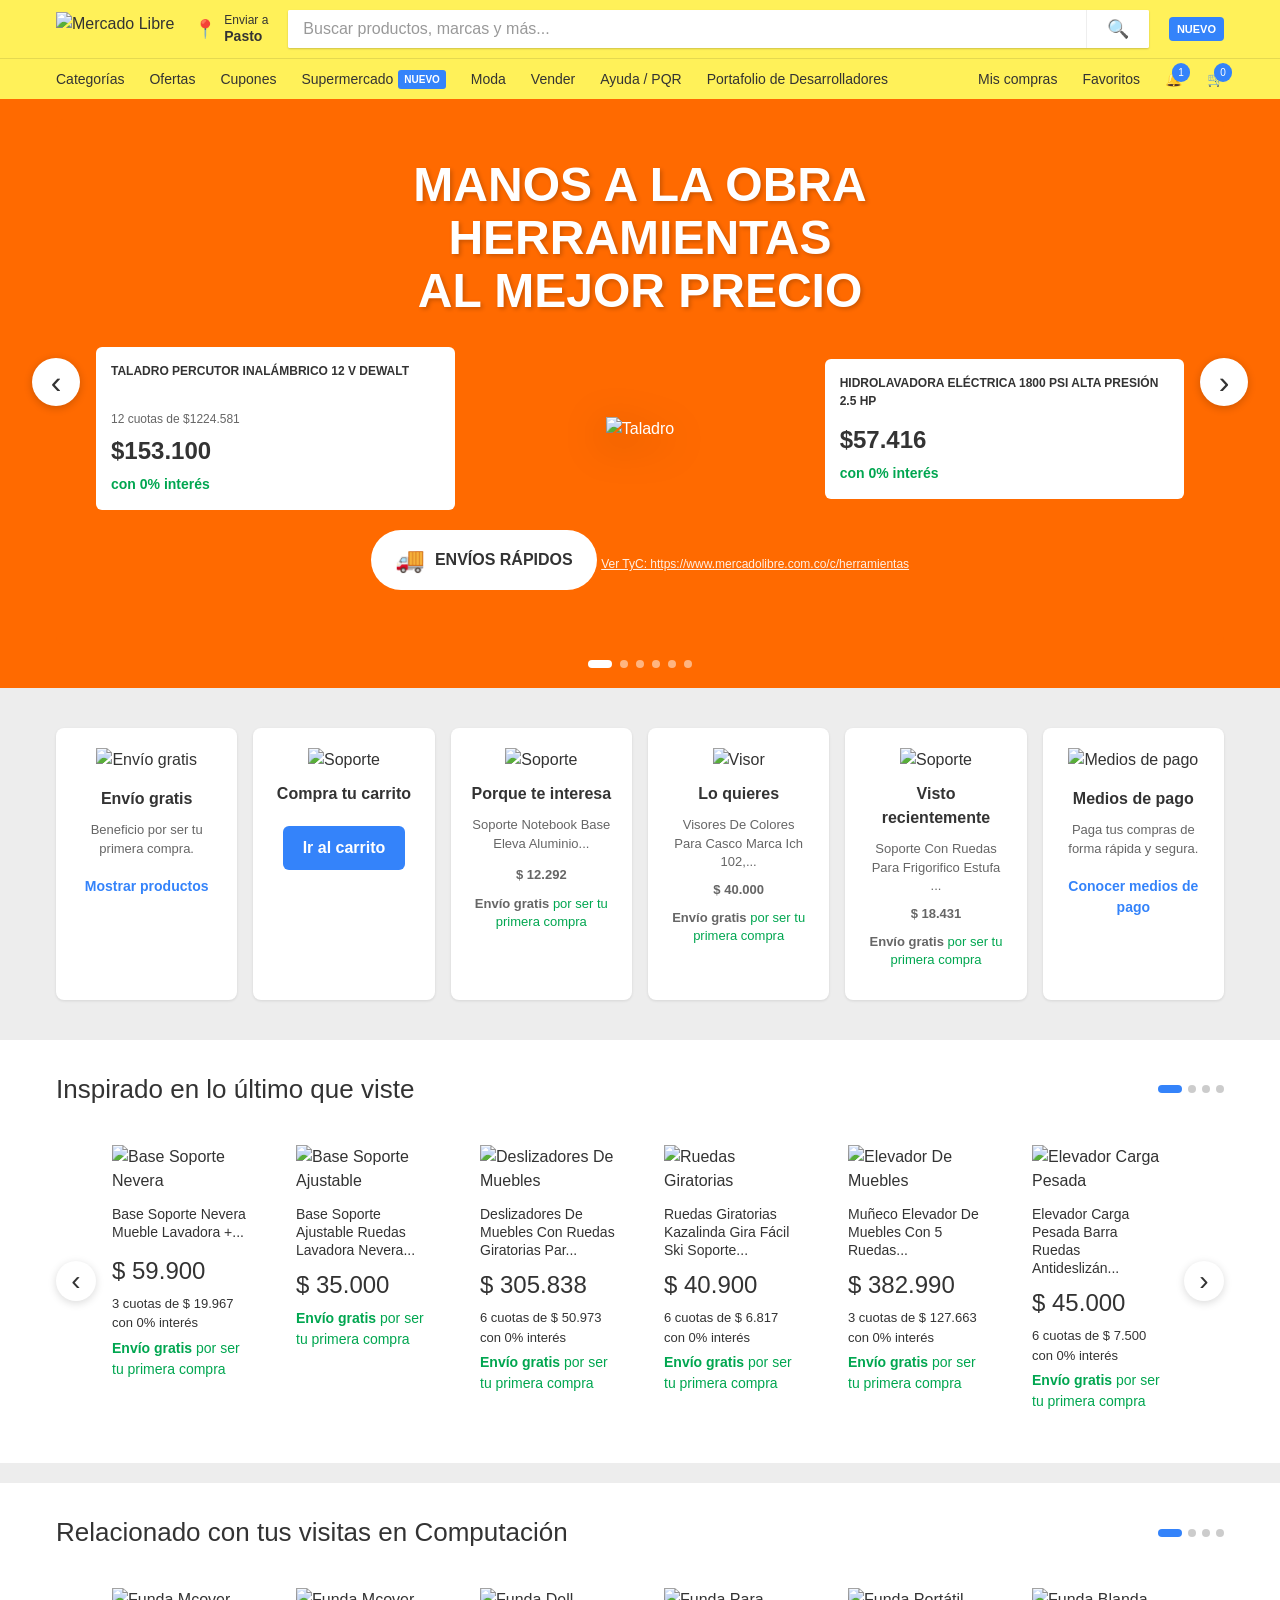
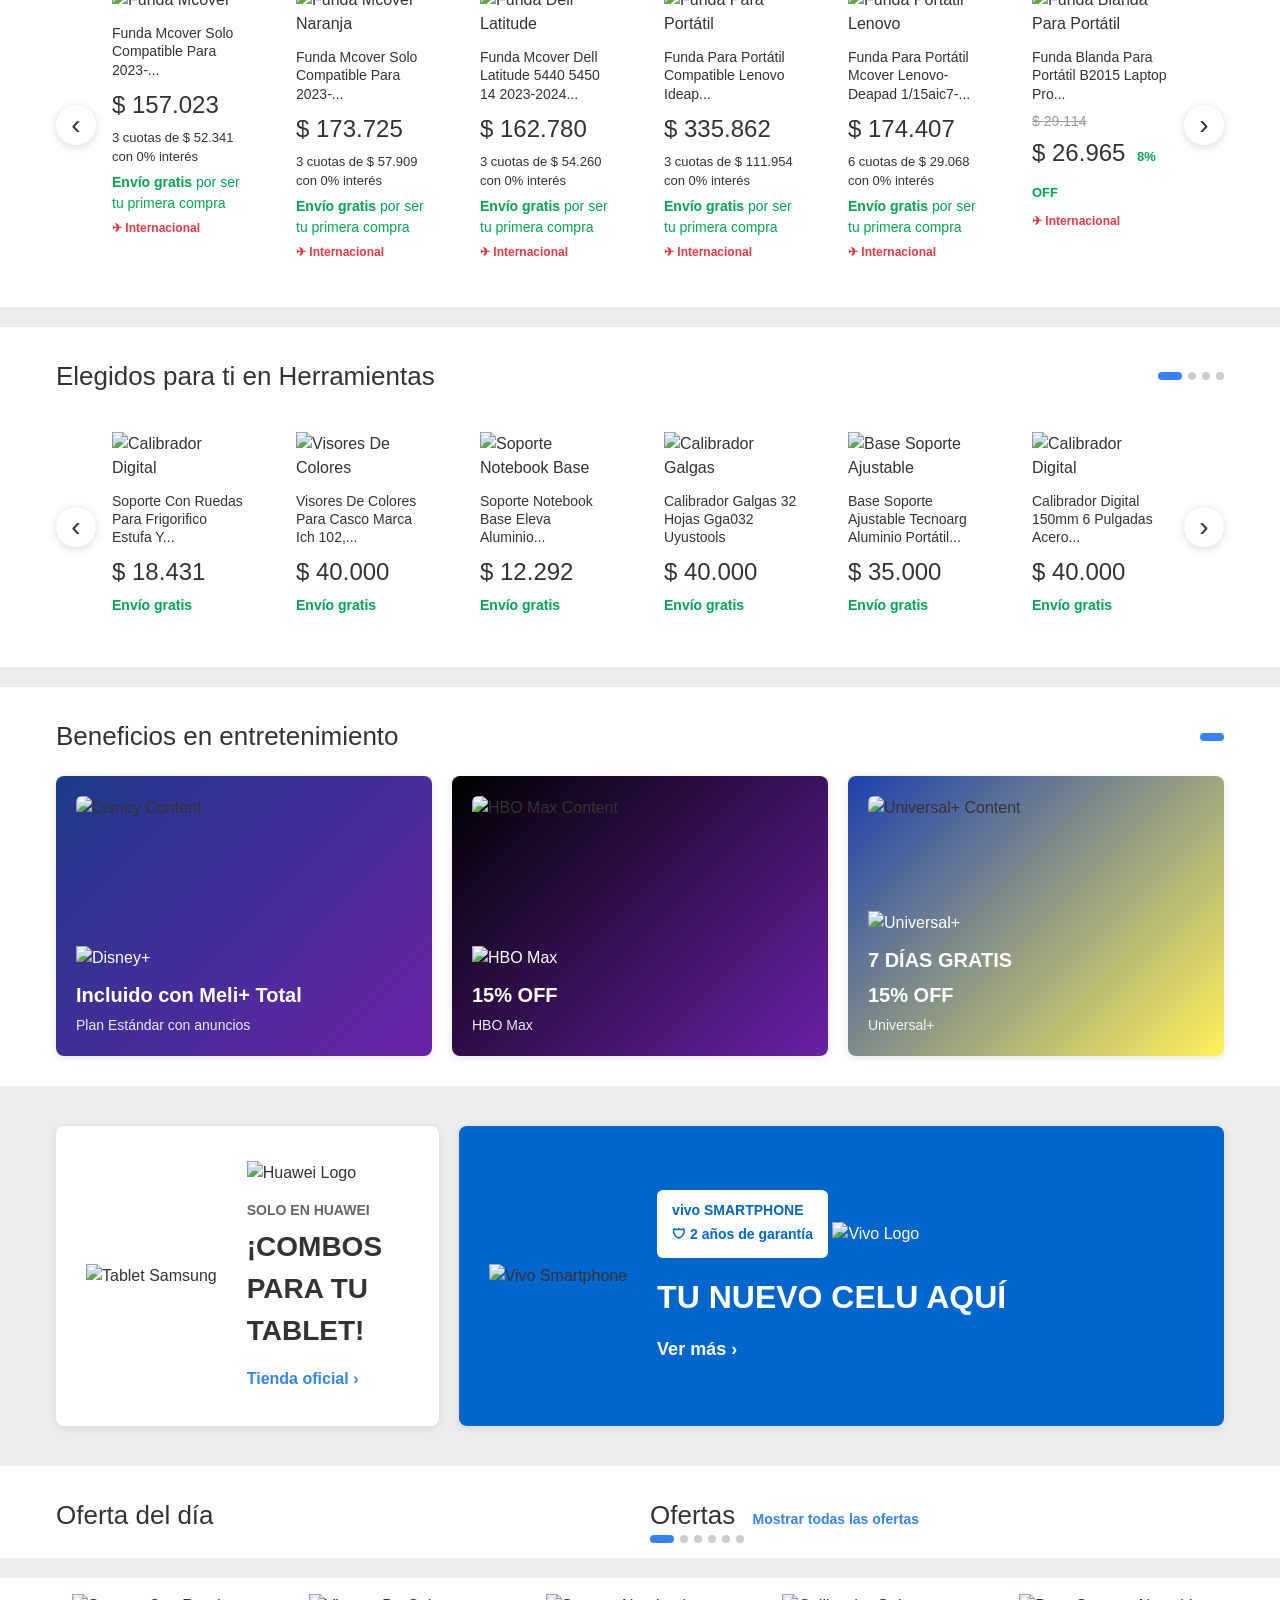
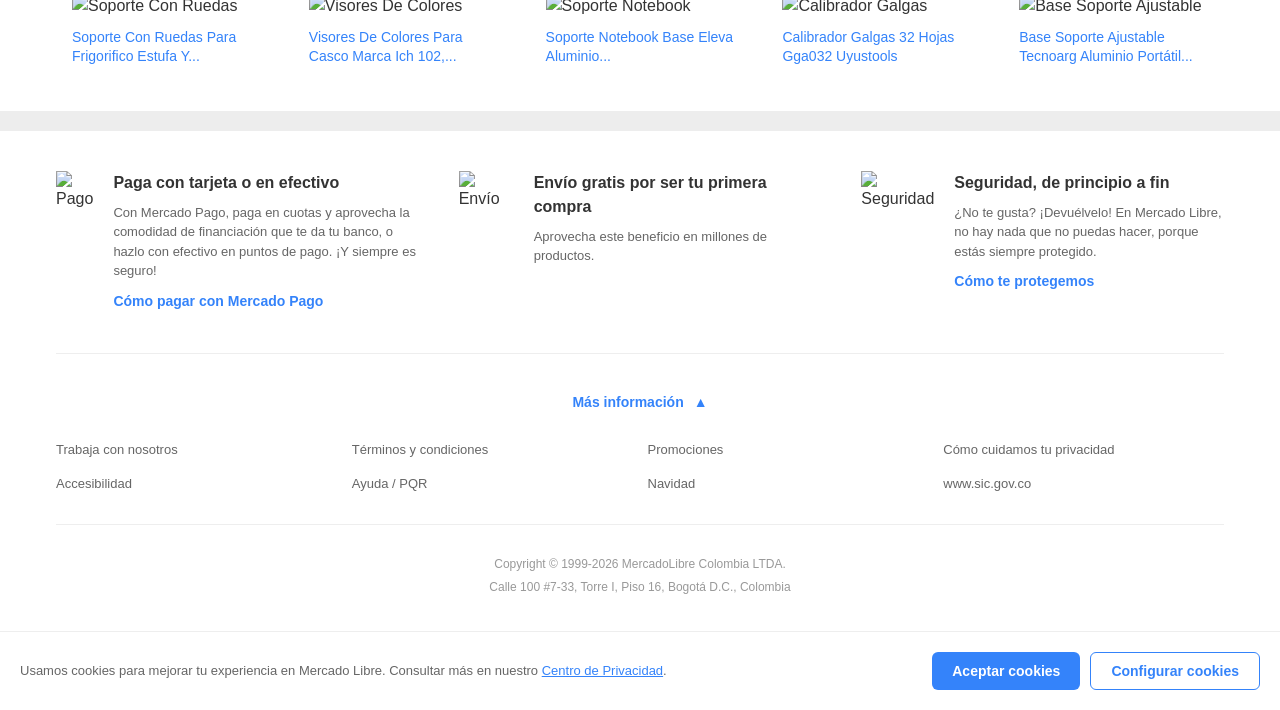
==== commit a34902c9: "Arreglos de nombres del portafolio de servicios" ====
--- a/index.html
+++ b/index.html
@@ -70,7 +70,6 @@
               </li>
             </ul>
             <ul class="nav-right">
-              <li><a href="#" class="user-link">KS kevin</a></li>
               <li><a href="#">Mis compras</a></li>
               <li><a href="#">Favoritos</a></li>
               <li>
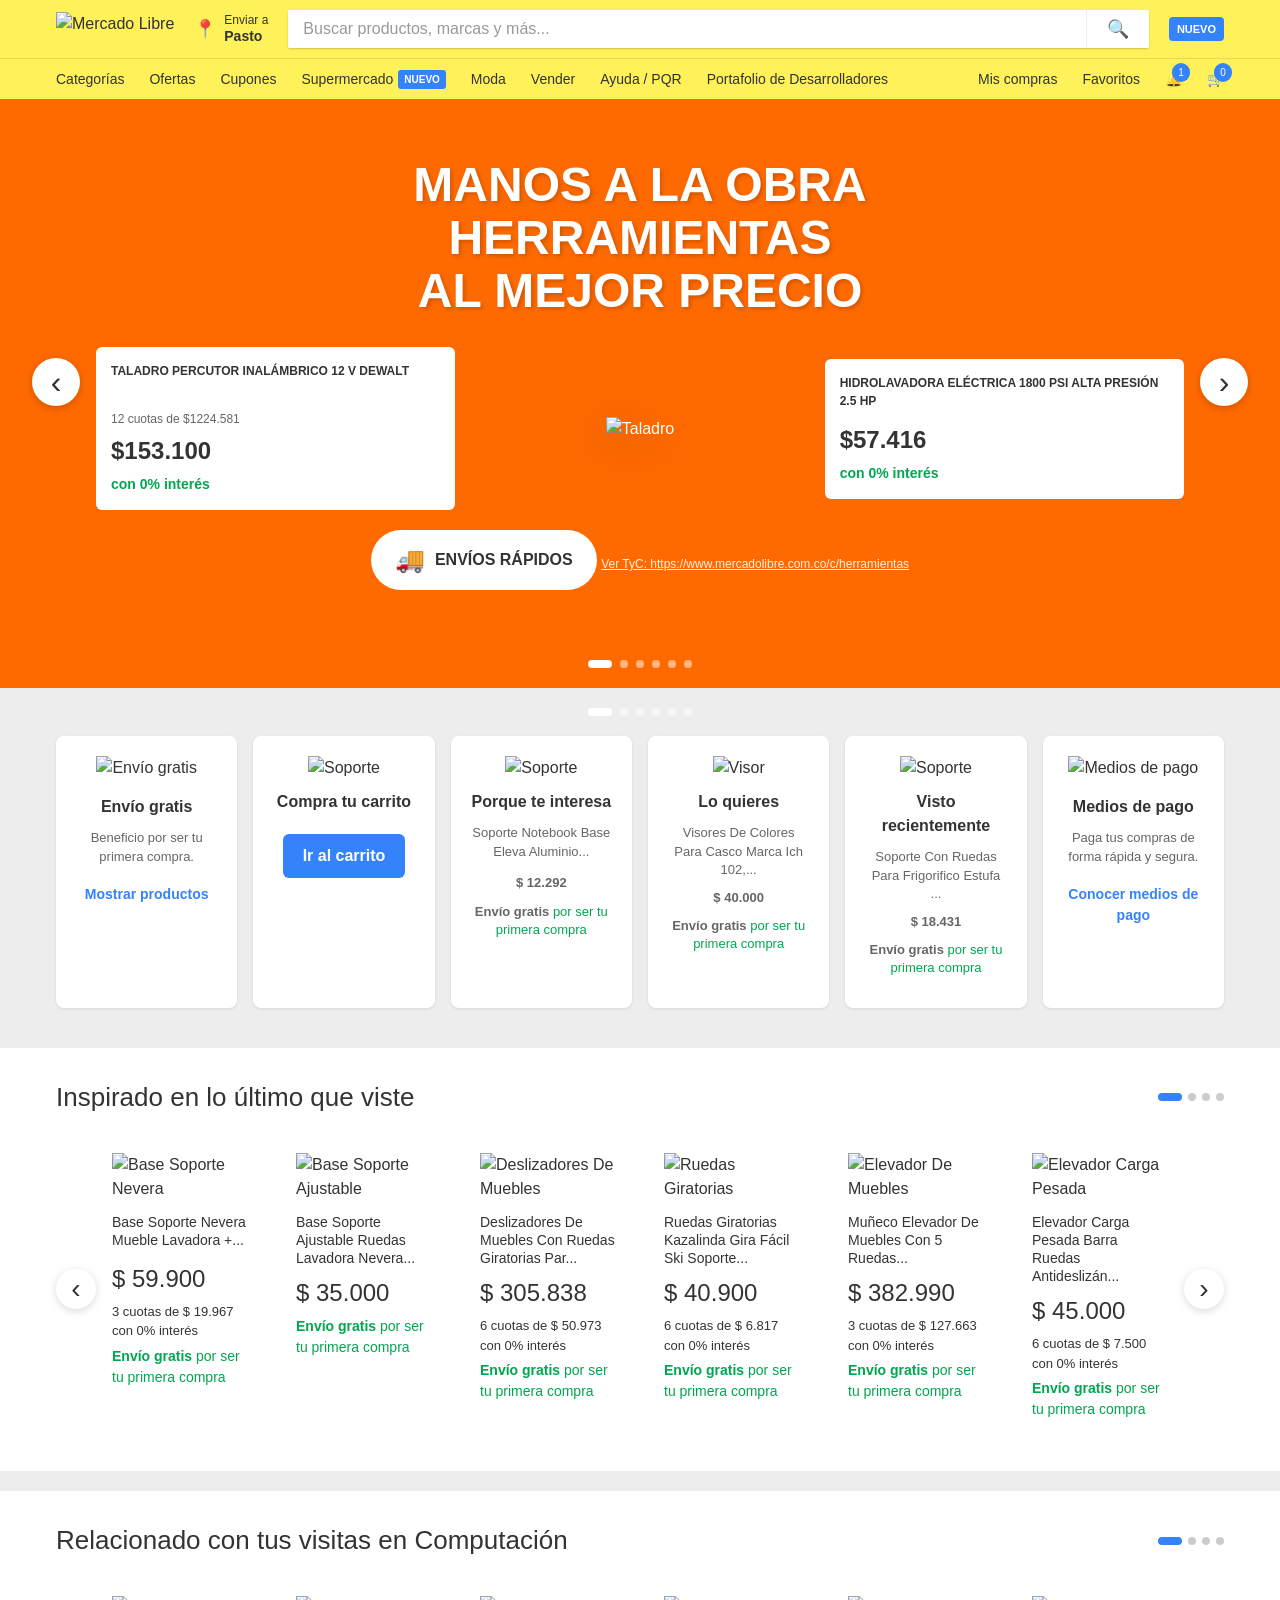
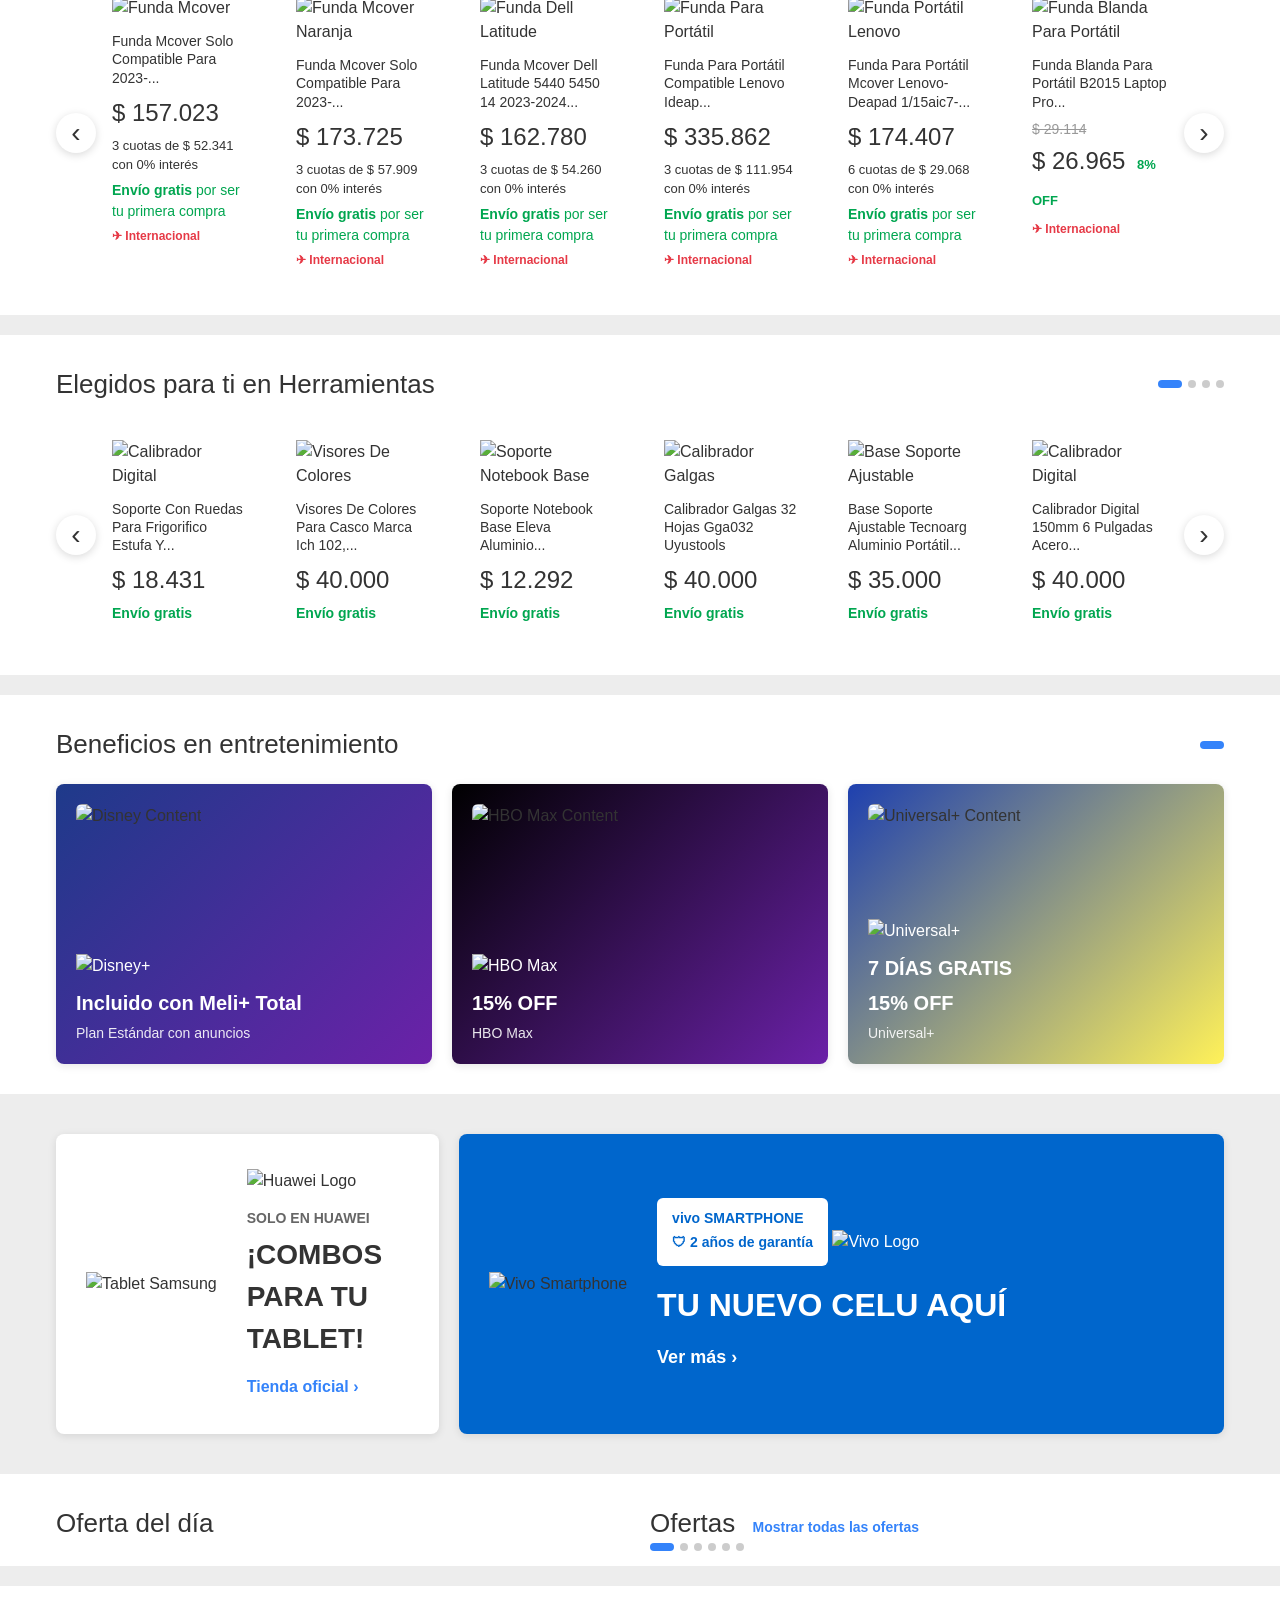
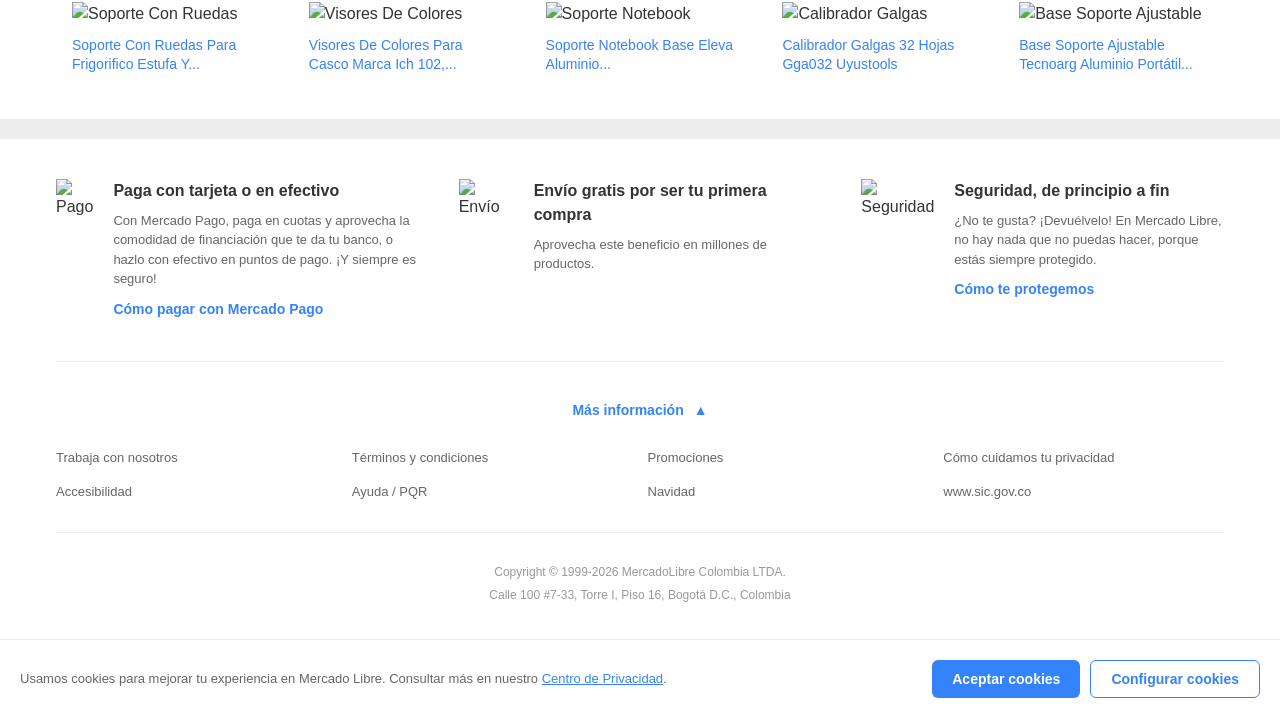
==== commit a86a1cf1: "Agregar cambios para el buscador y estilos" ====
--- a/index.html
+++ b/index.html
@@ -30,15 +30,18 @@
               </div>
             </div>
 
-            <!-- Barra de búsqueda -->
-            <div class="search-bar">
-              <input
-                type="text"
-                placeholder="Buscar productos, marcas y más..."
-                class="search-input"
-              />
-              <button class="search-button">🔍</button>
-            </div>
+           
+    <!-- Barra de búsqueda -->
+<div class="search-bar">
+  <input
+    type="text"
+    placeholder="Buscar productos, marcas y más..."
+    class="search-input"
+  />
+  <button class="search-button">🔍</button>
+  <!-- AÑADE ESTO AQUÍ ABAJO -->
+  <div class="search-suggestions" id="suggestions-box"></div>
+</div>
 
             <!-- Promotional Badge -->
             <div class="promo-badge">
@@ -88,8 +91,7 @@
       </div>
     </header>
 
-    <!-- BANNER PRINCIPAL - HERRAMIENTAS -->
-    <section class="hero-banner">
+   <section class="hero-banner">
       <div class="container">
         <div class="carousel-container">
           <button class="carousel-btn prev-btn">‹</button>
@@ -113,7 +115,7 @@
                   <div class="banner-center">
                     <!-- Imagen del taladro - Reemplazar con imagen real -->
                     <img
-                      src="https://via.placeholder.com/300x300/FFA500/FFFFFF?text=Taladro+DeWalt"
+                      src="https://i.ytimg.com/vi/MFrUcXXxxT4/hq720.jpg?sqp=-oaymwEhCK4FEIIDSFryq4qpAxMIARUAAAAAGAElAADIQj0AgKJD&rs=AOn4CLAm-MPw9Px8V4pD_cGo4d40T36ofw"
                       alt="Taladro"
                       class="banner-product-image"
                     />
@@ -141,6 +143,18 @@
           </div>
           <button class="carousel-btn next-btn">›</button>
         </div>
+
+        <!-- Carousel indicators -->
+        <div class="carousel-indicators">
+          <span class="indicator active"></span>
+          <span class="indicator"></span>
+          <span class="indicator"></span>
+          <span class="indicator"></span>
+          <span class="indicator"></span>
+          <span class="indicator"></span>
+        </div>
+      </div>
+    </section>
 
         <!-- Carousel indicators -->
         <div class="carousel-indicators">
--- a/style/index.css
+++ b/style/index.css
@@ -101,8 +101,9 @@
     display: flex;
     background: white;
     border-radius: 2px;
-    overflow: hidden;
+    overflow: visible; /* Cambiado de hidden a visible para que se vea la lista */
     box-shadow: 0 1px 2px rgba(0, 0, 0, 0.2);
+    position: relative; /* Necesario para posicionar la lista */
 }
 
 .search-input {
@@ -111,6 +112,7 @@
     border: none;
     font-size: 16px;
     outline: none;
+    border-radius: 2px 0 0 2px;
 }
 
 .search-input::placeholder {
@@ -124,12 +126,61 @@
     font-size: 18px;
     border-left: 1px solid #eee;
     cursor: pointer;
+    border-radius: 0 2px 2px 0;
 }
 
 .search-button:hover {
     background: #f5f5f5;
 }
 
+/* ===================================
+   SEARCH SUGGESTIONS
+   =================================== */
+.search-suggestions {
+    position: absolute;
+    top: 100%;
+    left: 0;
+    right: 0;
+    background: white;
+    border-radius: 0 0 4px 4px;
+    box-shadow: 0 4px 12px rgba(0, 0, 0, 0.15);
+    display: none;
+    z-index: 2000;
+    max-height: 350px;
+    overflow-y: auto;
+    border-top: 1px solid #eee;
+}
+
+.suggestion-item {
+    padding: 12px 16px;
+    cursor: pointer;
+    display: flex;
+    align-items: center;
+    font-size: 15px;
+    color: #333;
+    transition: background 0.2s;
+}
+
+.suggestion-item:hover {
+    background-color: #f5f5f5;
+}
+
+.suggestion-icon {
+    margin-right: 15px;
+    color: #999;
+    font-size: 18px;
+    display: flex;
+    align-items: center;
+}
+
+.suggestion-item strong {
+    font-weight: 600;
+    color: #000;
+}
+
+/* ===================================
+   PROMO BADGE
+   =================================== */
 .promo-badge {
     background: #3483FA;
     color: white;
@@ -139,7 +190,9 @@
     font-weight: 600;
 }
 
-/* Header Bottom - Navigation */
+/* ===================================
+   HEADER BOTTOM - NAVIGATION
+   =================================== */
 .header-bottom {
     background: #FFF159;
     border-top: 1px solid rgba(0, 0, 0, 0.1);
@@ -1075,4 +1128,4 @@
 
 .mt-20 {
     margin-top: 20px;
-}
+}
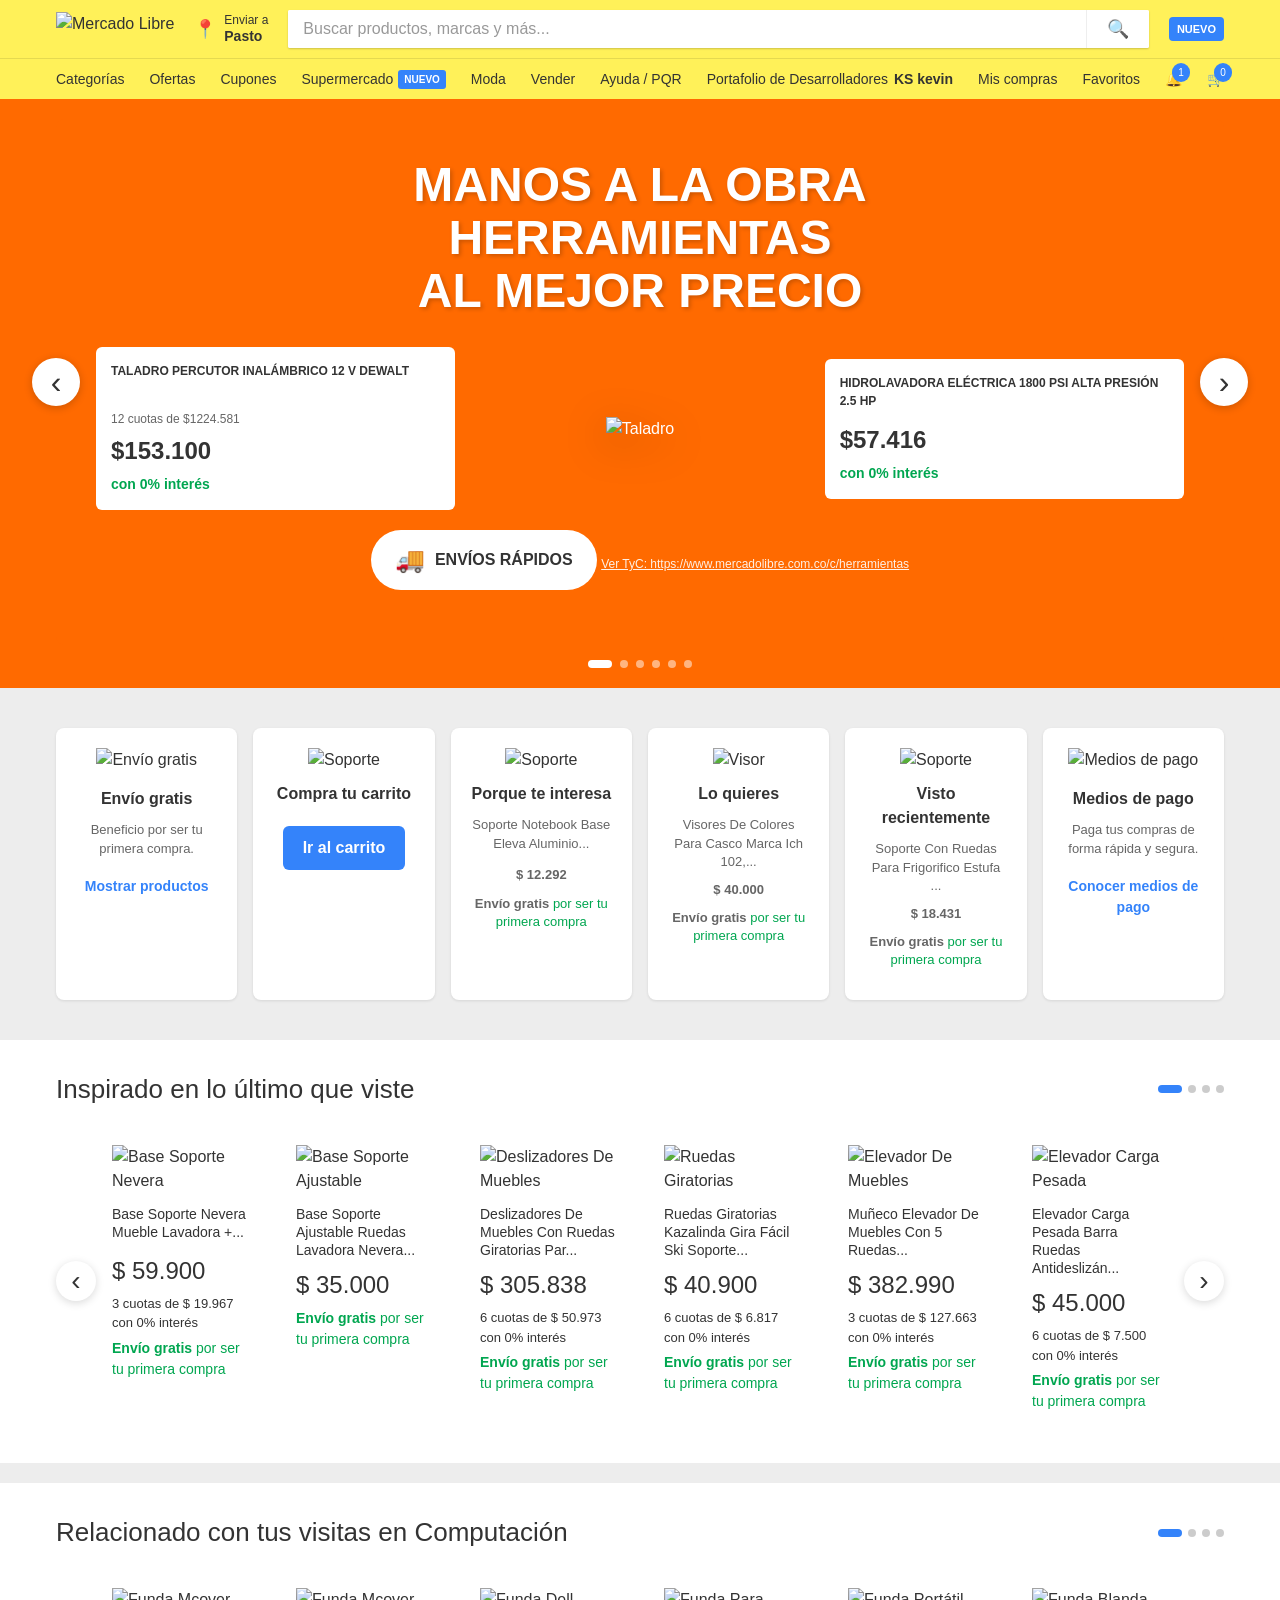
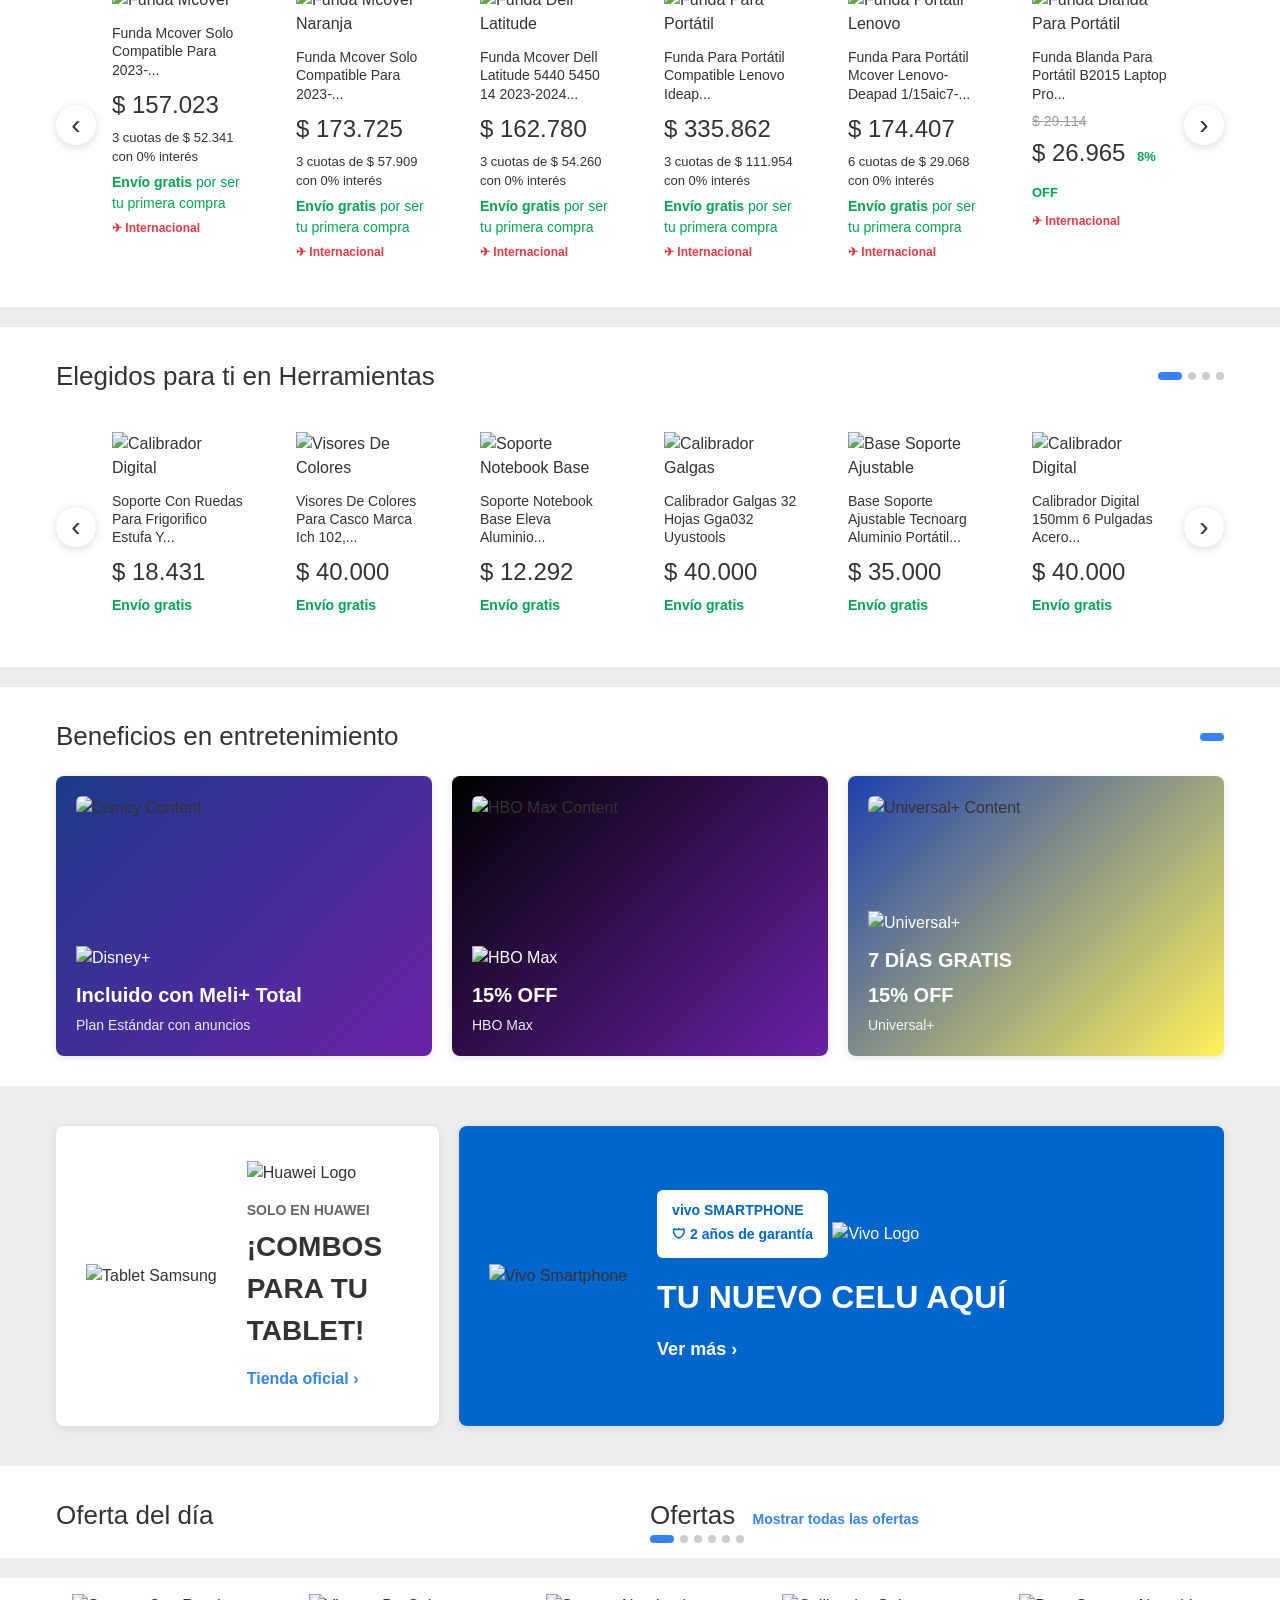
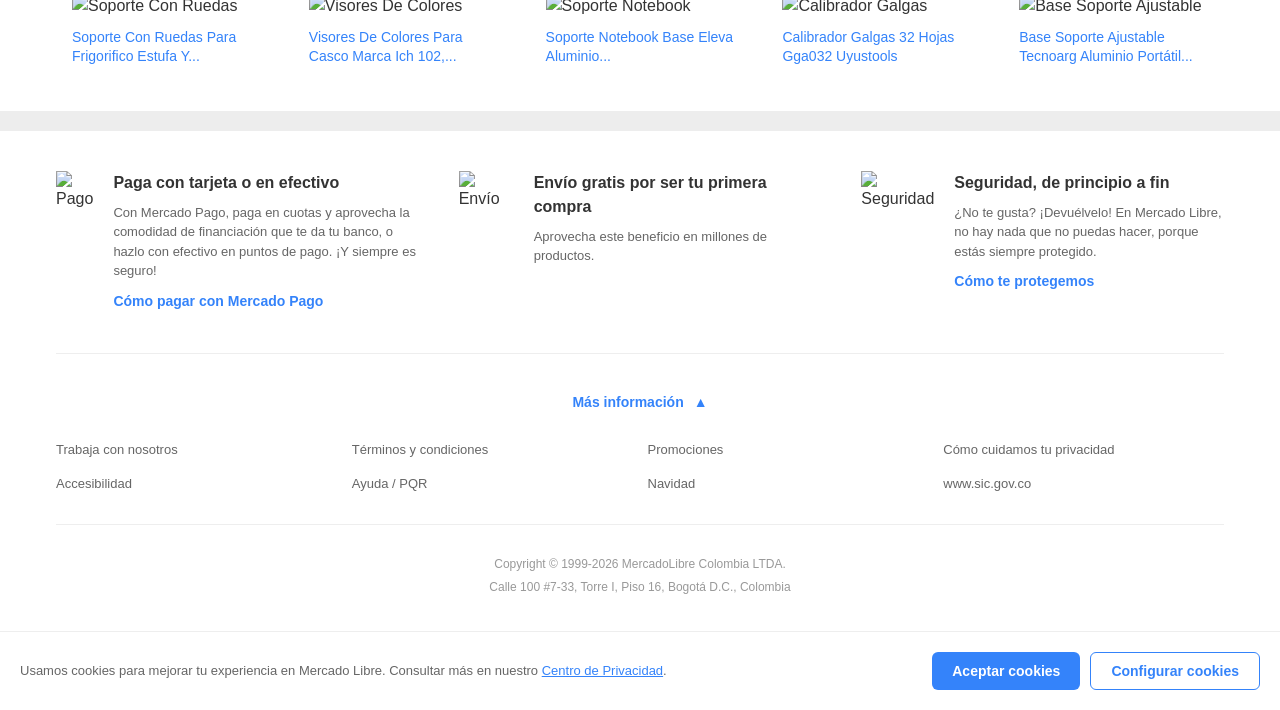
==== commit c4b4a4f3: "se coloco rutas de imagenes" ====
--- a/index.html
+++ b/index.html
@@ -30,18 +30,18 @@
               </div>
             </div>
 
-           
-    <!-- Barra de búsqueda -->
-<div class="search-bar">
-  <input
-    type="text"
-    placeholder="Buscar productos, marcas y más..."
-    class="search-input"
-  />
-  <button class="search-button">🔍</button>
-  <!-- AÑADE ESTO AQUÍ ABAJO -->
-  <div class="search-suggestions" id="suggestions-box"></div>
-</div>
+            <!-- Barra de búsqueda -->
+            <div class="search-bar">
+              <input
+                type="text"
+                placeholder="Buscar productos, marcas y más..."
+                class="search-input"
+              />
+              <button class="search-button">🔍</button>
+              <!-- AÑADE ESTO AQUÍ ABAJO -->
+              <div class="search-suggestions" id="suggestions-box"></div>
+            </div>
+            
 
             <!-- Promotional Badge -->
             <div class="promo-badge">
@@ -73,6 +73,7 @@
               </li>
             </ul>
             <ul class="nav-right">
+              <li><a href="#" class="user-link">KS kevin</a></li>
               <li><a href="#">Mis compras</a></li>
               <li><a href="#">Favoritos</a></li>
               <li>
@@ -91,7 +92,8 @@
       </div>
     </header>
 
-   <section class="hero-banner">
+    <!-- BANNER PRINCIPAL - HERRAMIENTAS -->
+    <section class="hero-banner">
       <div class="container">
         <div class="carousel-container">
           <button class="carousel-btn prev-btn">‹</button>
@@ -156,18 +158,6 @@
       </div>
     </section>
 
-        <!-- Carousel indicators -->
-        <div class="carousel-indicators">
-          <span class="indicator active"></span>
-          <span class="indicator"></span>
-          <span class="indicator"></span>
-          <span class="indicator"></span>
-          <span class="indicator"></span>
-          <span class="indicator"></span>
-        </div>
-      </div>
-    </section>
-
     <!-- SECCIÓN DE TARJETAS DE BENEFICIOS -->
     <section class="benefits-cards">
       <div class="container">
@@ -176,7 +166,7 @@
           <div class="benefit-card">
             <div class="card-icon">
               <img
-                src="https://via.placeholder.com/80x80/FFF159/000000?text=📦"
+                src="https://media.gettyimages.com/id/2211946349/vector/free-shipping-cardboard-box-icon-symbol-design-element.jpg?s=612x612&w=gi&k=20&c=VYRkdQ9EF2_A1Wc1hY2MAjMvrcA7DUt2CqDtYhLpNHY="
                 alt="Envío gratis"
               />
             </div>
@@ -189,7 +179,7 @@
           <div class="benefit-card">
             <div class="card-product">
               <img
-                src="https://via.placeholder.com/150x150/CCCCCC/666666?text=Soporte+Notebook"
+                src="https://m.media-amazon.com/images/I/61PCFdCV5NL._AC_UF894,1000_QL80_.jpg"
                 alt="Soporte"
               />
             </div>
@@ -201,7 +191,7 @@
           <div class="benefit-card">
             <div class="card-product">
               <img
-                src="https://via.placeholder.com/150x150/CCCCCC/666666?text=Soporte+Aluminio"
+                src="https://i.ytimg.com/vi/CoY35iz1Lbs/maxresdefault.jpg"
                 alt="Soporte"
               />
             </div>
@@ -222,7 +212,7 @@
           <div class="benefit-card">
             <div class="card-product">
               <img
-                src="https://via.placeholder.com/150x150/CCCCCC/666666?text=Visor+Casco"
+                src="https://m.media-amazon.com/images/I/51pzALd8ojL._AC_UF1000,1000_QL80_.jpg"
                 alt="Visor"
               />
             </div>
@@ -243,7 +233,7 @@
           <div class="benefit-card">
             <div class="card-product">
               <img
-                src="https://via.placeholder.com/150x150/CCCCCC/666666?text=Soporte+Ruedas"
+                src="https://m.media-amazon.com/images/I/61lLK5ve9nL._AC_UF894,1000_QL80_.jpg"
                 alt="Soporte"
               />
             </div>
@@ -264,7 +254,7 @@
           <div class="benefit-card">
             <div class="card-icon">
               <img
-                src="https://via.placeholder.com/80x80/FFF159/000000?text=💳"
+                src="https://thumbs.dreamstime.com/b/payment-method-icons-vector-collection-methods-including-major-credit-cards-paypal-etc-editable-eps-file-available-77852507.jpg"
                 alt="Medios de pago"
               />
             </div>
@@ -295,7 +285,7 @@
             <!-- Producto 1 -->
             <div class="product-card">
               <img
-                src="https://via.placeholder.com/200x200/F5F5F5/666666?text=Base+Soporte+Nevera"
+                src="https://m.media-amazon.com/images/I/512CAxZ1s1L._AC_UF894,1000_QL80_.jpg"
                 alt="Base Soporte Nevera"
                 class="product-image"
               />
@@ -315,7 +305,7 @@
             <!-- Producto 2 -->
             <div class="product-card">
               <img
-                src="https://via.placeholder.com/200x200/F5F5F5/666666?text=Base+Ajustable"
+                src="https://m.media-amazon.com/images/I/61E9t3gCeUL._AC_UF894,1000_QL80_.jpg"
                 alt="Base Soporte Ajustable"
                 class="product-image"
               />
@@ -332,7 +322,7 @@
             <!-- Producto 3 -->
             <div class="product-card">
               <img
-                src="https://via.placeholder.com/200x200/F5F5F5/666666?text=Deslizadores"
+                src="https://m.media-amazon.com/images/I/61qDGW+bsfL._AC_UF894,1000_QL80_.jpg"
                 alt="Deslizadores De Muebles"
                 class="product-image"
               />
@@ -352,7 +342,7 @@
             <!-- Producto 4 -->
             <div class="product-card">
               <img
-                src="https://via.placeholder.com/200x200/F5F5F5/666666?text=Ruedas+Giratorias"
+                src="https://m.media-amazon.com/images/I/51FJQneU93L.jpg"
                 alt="Ruedas Giratorias"
                 class="product-image"
               />
@@ -372,7 +362,7 @@
             <!-- Producto 5 -->
             <div class="product-card">
               <img
-                src="https://via.placeholder.com/200x200/F5F5F5/666666?text=Elevador+Muebles"
+                src="https://m.media-amazon.com/images/I/712mrRvbp5L.jpg"
                 alt="Elevador De Muebles"
                 class="product-image"
               />
@@ -392,7 +382,7 @@
             <!-- Producto 6 -->
             <div class="product-card">
               <img
-                src="https://via.placeholder.com/200x200/F5F5F5/666666?text=Elevador+Carga"
+                src="https://i.ytimg.com/vi/KlHPQNkKweo/maxresdefault.jpg"
                 alt="Elevador Carga Pesada"
                 class="product-image"
               />
@@ -435,7 +425,7 @@
             <!-- Producto 1 -->
             <div class="product-card">
               <img
-                src="https://via.placeholder.com/200x200/F5F5F5/666666?text=Funda+Azul"
+                src="https://m.media-amazon.com/images/I/71G8lgWsOpL.jpg"
                 alt="Funda Mcover"
                 class="product-image"
               />
@@ -456,7 +446,7 @@
             <!-- Producto 2 -->
             <div class="product-card">
               <img
-                src="https://via.placeholder.com/200x200/F5F5F5/666666?text=Funda+Naranja"
+                src="https://m.media-amazon.com/images/I/71+7cC0j12L.jpg"
                 alt="Funda Mcover Naranja"
                 class="product-image"
               />
@@ -477,7 +467,7 @@
             <!-- Producto 3 -->
             <div class="product-card">
               <img
-                src="https://via.placeholder.com/200x200/F5F5F5/666666?text=Funda+Morada"
+                src="https://i.ytimg.com/vi/oqQR9vHqWQw/maxresdefault.jpg"
                 alt="Funda Dell Latitude"
                 class="product-image"
               />
@@ -498,7 +488,7 @@
             <!-- Producto 4 -->
             <div class="product-card">
               <img
-                src="https://via.placeholder.com/200x200/F5F5F5/666666?text=Funda+Portatil"
+                src="https://m.media-amazon.com/images/I/71rBbhFkRdL.jpg"
                 alt="Funda Para Portátil"
                 class="product-image"
               />
@@ -519,7 +509,7 @@
             <!-- Producto 5 -->
             <div class="product-card">
               <img
-                src="https://via.placeholder.com/200x200/F5F5F5/666666?text=Funda+Lenovo"
+                src="https://m.media-amazon.com/images/I/71NJWw9vyWL._AC_UF894,1000_QL80_.jpg"
                 alt="Funda Portátil Lenovo"
                 class="product-image"
               />
@@ -540,7 +530,7 @@
             <!-- Producto 6 -->
             <div class="product-card">
               <img
-                src="https://via.placeholder.com/200x200/F5F5F5/666666?text=Funda+Negra"
+                src="https://m.media-amazon.com/images/I/71tFkRMgLqL.jpg"
                 alt="Funda Blanda Para Portátil"
                 class="product-image"
               />
@@ -578,7 +568,7 @@
             <!-- Producto 1 -->
             <div class="product-card">
               <img
-                src="https://via.placeholder.com/200x200/F5F5F5/666666?text=Calibrador+Digital"
+                src="https://i5.walmartimages.com/seo/Q-Q-BASICS-Digital-Caliper-Measuring-Tool-Electronic-Micrometer-6-inch-Vernier-Caliper_75184b40-0c1a-4285-85b8-53578dd5699d.347fac9aee5e27e991ea25654e20bd9b.jpeg?odnHeight=768&odnWidth=768&odnBg=FFFFFF"
                 alt="Calibrador Digital"
                 class="product-image"
               />
@@ -593,7 +583,7 @@
             <!-- Producto 2 -->
             <div class="product-card">
               <img
-                src="https://via.placeholder.com/200x200/F5F5F5/666666?text=Visor+Casco"
+                src="https://1stormhelmet.com/cdn/shop/products/HJM_Shield.jpg?v=1592969410"
                 alt="Visores De Colores"
                 class="product-image"
               />
@@ -607,7 +597,7 @@
             <!-- Producto 3 -->
             <div class="product-card">
               <img
-                src="https://via.placeholder.com/200x200/F5F5F5/666666?text=Soporte+Notebook"
+                src="https://m.media-amazon.com/images/I/81MN9l2nl2S.jpg"
                 alt="Soporte Notebook Base"
                 class="product-image"
               />
@@ -621,7 +611,7 @@
             <!-- Producto 4 -->
             <div class="product-card">
               <img
-                src="https://via.placeholder.com/200x200/F5F5F5/666666?text=Calibrador+Galgas"
+                src="https://i.ebayimg.com/images/g/gEYAAOSwJbJkCAHX/s-l400.jpg"
                 alt="Calibrador Galgas"
                 class="product-image"
               />
@@ -635,7 +625,7 @@
             <!-- Producto 5 -->
             <div class="product-card">
               <img
-                src="https://via.placeholder.com/200x200/F5F5F5/666666?text=Base+Soporte"
+                src="https://m.media-amazon.com/images/I/51ysa79rwRL.jpg"
                 alt="Base Soporte Ajustable"
                 class="product-image"
               />
@@ -649,7 +639,7 @@
             <!-- Producto 6 -->
             <div class="product-card">
               <img
-                src="https://via.placeholder.com/200x200/F5F5F5/666666?text=Calibrador+Digital+150mm"
+                src="https://cdn11.bigcommerce.com/s-iic0hc/images/stencil/1280x1280/products/42258/57582/35.179withstoneplate__38697.1658864250.jpg?c=2"
                 alt="Calibrador Digital"
                 class="product-image"
               />
@@ -686,13 +676,13 @@
             >
               <div class="entertainment-images">
                 <img
-                  src="https://via.placeholder.com/400x200/1e3a8a/FFFFFF?text=Disney+Movies"
+                  src="https://pbs.twimg.com/media/GYQPIH4XUAEm6-I.jpg"
                   alt="Disney Content"
                 />
               </div>
               <div class="entertainment-info">
                 <img
-                  src="https://via.placeholder.com/80x80/FFFFFF/1e3a8a?text=Disney+"
+                  src="https://upload.wikimedia.org/wikipedia/commons/3/3e/Disney%2B_logo.svg"
                   alt="Disney+"
                   class="streaming-logo"
                 />
@@ -712,13 +702,13 @@
             >
               <div class="entertainment-images">
                 <img
-                  src="https://via.placeholder.com/400x200/000000/FFFFFF?text=HBO+Max+Shows"
+                  src="https://i.ytimg.com/vi/MzfuSm6foac/oar2.jpg?sqp=-oaymwEYCJUDENAFSFqQAgHyq4qpAwcIARUAAIhC&rs=AOn4CLDGogGdWYQVefSsiiWbk4doDqQdNA&usqp=CCk"
                   alt="HBO Max Content"
                 />
               </div>
               <div class="entertainment-info">
                 <img
-                  src="https://via.placeholder.com/80x80/FFFFFF/000000?text=HBO"
+                  src="https://i.ytimg.com/vi/2ipcgsx09QY/hq720.jpg?sqp=-oaymwE7CK4FEIIDSFryq4qpAy0IARUAAAAAGAElAADIQj0AgKJD8AEB-AH-CYAC0AWKAgwIABABGD8gEyh_MA8=&rs=AOn4CLCMZ3mxG3CQfdanWw15oU6oD4gdWg"
                   alt="HBO Max"
                   class="streaming-logo"
                 />
@@ -738,13 +728,13 @@
             >
               <div class="entertainment-images">
                 <img
-                  src="https://via.placeholder.com/400x200/1e40af/FFFFFF?text=Universal+Shows"
+                  src="https://upload.wikimedia.org/wikipedia/commons/thumb/6/62/Universal_Pictures_2021_%28Blue%29.svg/1280px-Universal_Pictures_2021_%28Blue%29.svg.png"
                   alt="Universal+ Content"
                 />
               </div>
               <div class="entertainment-info">
                 <img
-                  src="https://via.placeholder.com/80x80/FFF159/1e40af?text=U+"
+                  src="https://i.ytimg.com/vi/w176QV5hxI0/sddefault.jpg"
                   alt="Universal+"
                   class="streaming-logo"
                 />
@@ -766,12 +756,12 @@
           <div class="promo-card">
             <div class="promo-content">
               <img
-                src="https://via.placeholder.com/300x300/F5F5F5/666666?text=Samsung+Tablet"
+                src="https://helios-i.mashable.com/imagery/articles/046rFVFSlKxYXjULTllQO3u/hero-image.fill.size_1248x702.v1733826064.jpg"
                 alt="Tablet Samsung"
               />
               <div class="promo-info">
                 <img
-                  src="https://via.placeholder.com/100x50/FFFFFF/000000?text=HUAWEI"
+                  src="https://upload.wikimedia.org/wikipedia/en/thumb/0/04/Huawei_Standard_logo.svg/3840px-Huawei_Standard_logo.svg.png"
                   alt="Huawei Logo"
                   class="brand-logo"
                 />
@@ -787,7 +777,7 @@
             <div class="promo-content">
               <div class="promo-phones">
                 <img
-                  src="https://via.placeholder.com/250x350/0066CC/FFFFFF?text=Vivo+Phone"
+                  src="https://pbs.twimg.com/media/G1CEOe0XoAAkgCj.jpg"
                   alt="Vivo Smartphone"
                 />
               </div>
@@ -797,7 +787,7 @@
                   <p class="vivo-guarantee">🛡 2 años de garantía</p>
                 </div>
                 <img
-                  src="https://via.placeholder.com/120x60/FFFFFF/0066CC?text=vivo"
+                  src="https://i.pinimg.com/736x/6b/89/32/6b893203d3b2cff2a9c20b0ad415c852.jpg"
                   alt="Vivo Logo"
                   class="brand-logo-large"
                 />
@@ -841,7 +831,7 @@
           <!-- Producto 1 -->
           <div class="product-card-small">
             <img
-              src="https://via.placeholder.com/150x150/F5F5F5/666666?text=Soporte+Ruedas"
+              src="https://m.media-amazon.com/images/I/61ZqaxI7s4L._AC_UF894,1000_QL80_.jpg"
               alt="Soporte Con Ruedas"
               class="product-image-small"
             />
@@ -853,7 +843,7 @@
           <!-- Producto 2 -->
           <div class="product-card-small">
             <img
-              src="https://via.placeholder.com/150x150/F5F5F5/666666?text=Visor+Casco"
+              src="https://m.media-amazon.com/images/I/71Zs0quWssL.jpg"
               alt="Visores De Colores"
               class="product-image-small"
             />
@@ -865,7 +855,7 @@
           <!-- Producto 3 -->
           <div class="product-card-small">
             <img
-              src="https://via.placeholder.com/150x150/F5F5F5/666666?text=Soporte+Notebook"
+              src="https://m.media-amazon.com/images/I/71G8rdQin3L.jpg"
               alt="Soporte Notebook"
               class="product-image-small"
             />
@@ -877,7 +867,7 @@
           <!-- Producto 4 -->
           <div class="product-card-small">
             <img
-              src="https://via.placeholder.com/150x150/F5F5F5/666666?text=Calibrador"
+              src="https://i.ebayimg.com/images/g/FF8AAeSwlXlodJYO/s-l400.jpg"
               alt="Calibrador Galgas"
               class="product-image-small"
             />
@@ -889,7 +879,7 @@
           <!-- Producto 5 -->
           <div class="product-card-small">
             <img
-              src="https://via.placeholder.com/150x150/F5F5F5/666666?text=Base+Soporte"
+              src="https://m.media-amazon.com/images/I/51jeKRl5KrL._AC_UF894,1000_QL80_.jpg"
               alt="Base Soporte Ajustable"
               class="product-image-small"
             />
@@ -909,7 +899,7 @@
           <div class="benefit-item">
             <div class="benefit-icon">
               <img
-                src="https://via.placeholder.com/60x60/3483FA/FFFFFF?text=💳"
+                src="https://cdn.vectorstock.com/i/1000v/13/71/credit-card-icon-white-on-the-blue-background-vector-3451371.jpg"
                 alt="Pago"
               />
             </div>
@@ -927,7 +917,7 @@
           <div class="benefit-item">
             <div class="benefit-icon">
               <img
-                src="https://via.placeholder.com/60x60/3483FA/FFFFFF?text=🚚"
+                src="https://thumbs.dreamstime.com/b/print-273770823.jpg"
                 alt="Envío"
               />
             </div>
@@ -940,7 +930,7 @@
           <div class="benefit-item">
             <div class="benefit-icon">
               <img
-                src="https://via.placeholder.com/60x60/3483FA/FFFFFF?text=🛡"
+                src="https://media.gettyimages.com/id/2204974549/vector/shield-icon-representing-security-protection-lock-symbol.jpg?s=1024x1024&w=gi&k=20&c=0NhL0-IecKdxdVF7fIIS_DBSAKZAwCj8J_g0oadLiNY="
                 alt="Seguridad"
               />
             </div>
@@ -1009,4 +999,4 @@
 
     <script src="js/script.js"></script>
   </body>
-</html>
+</html>
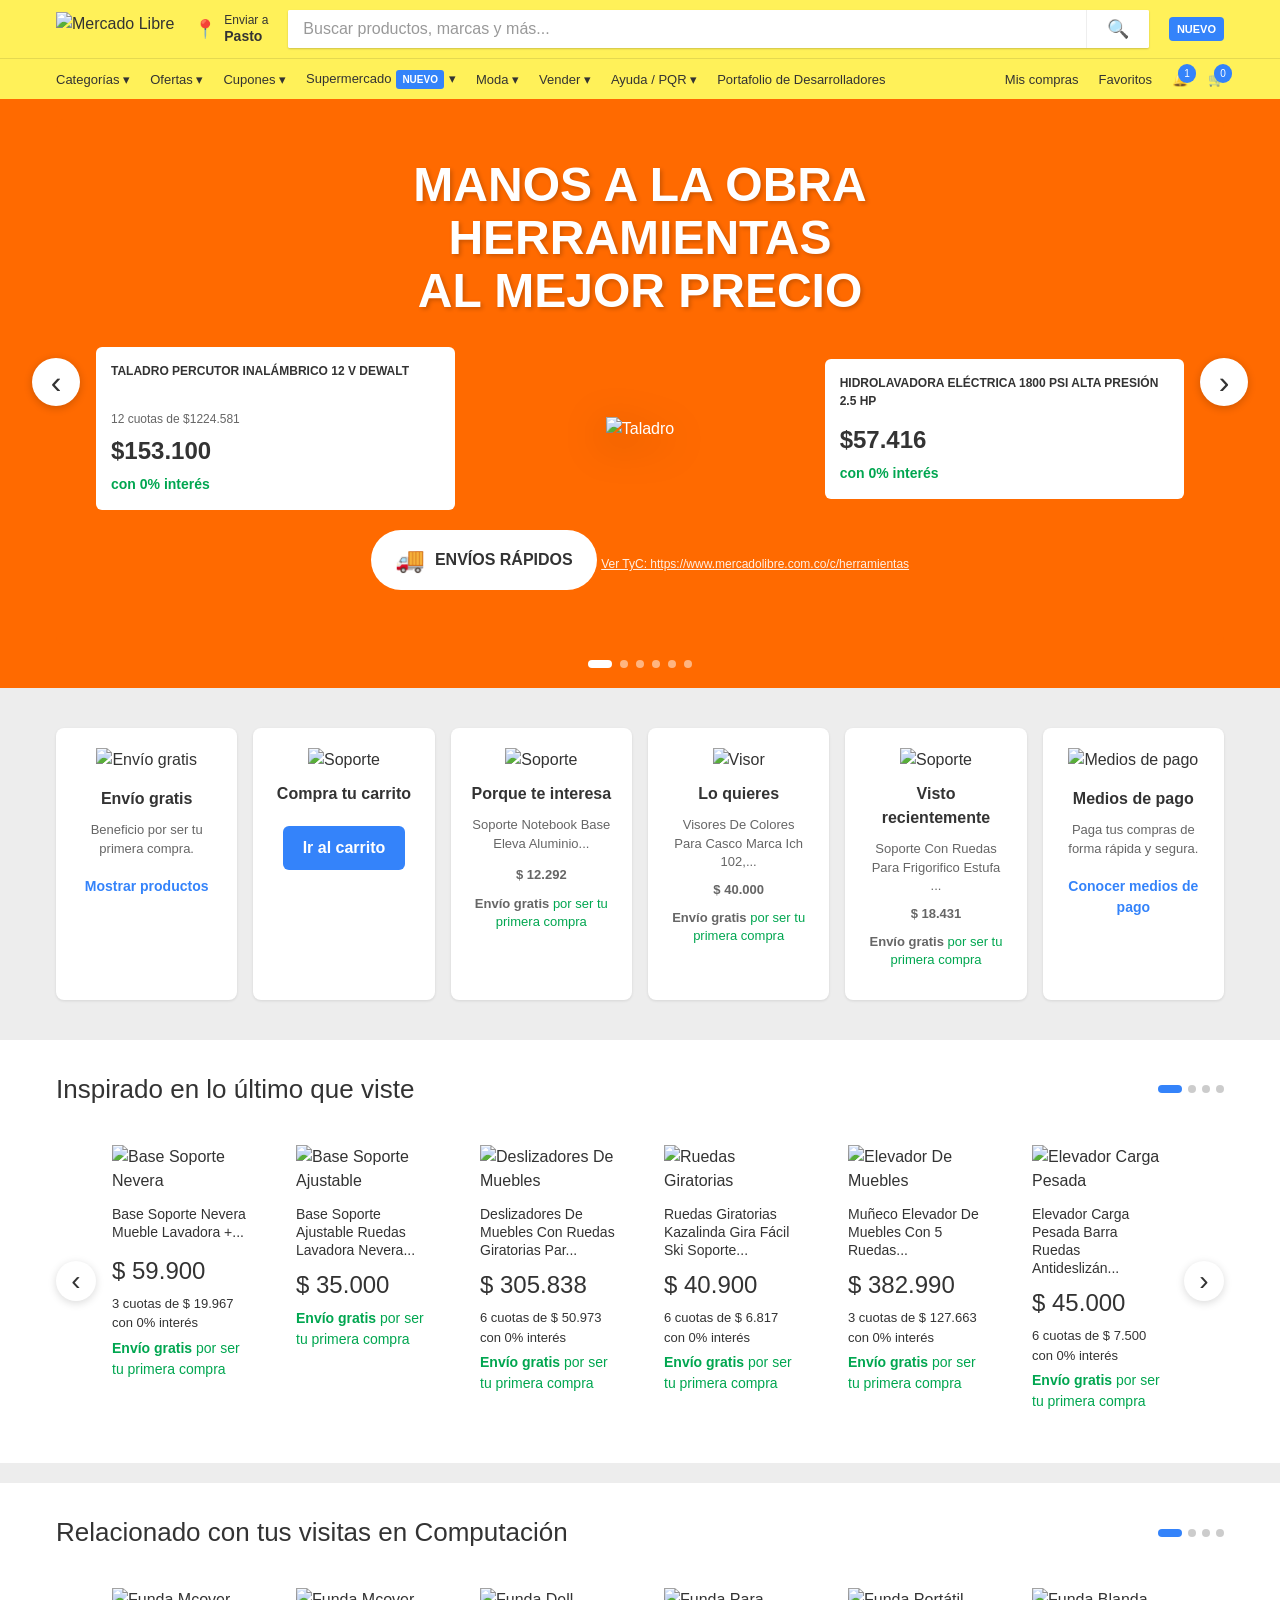
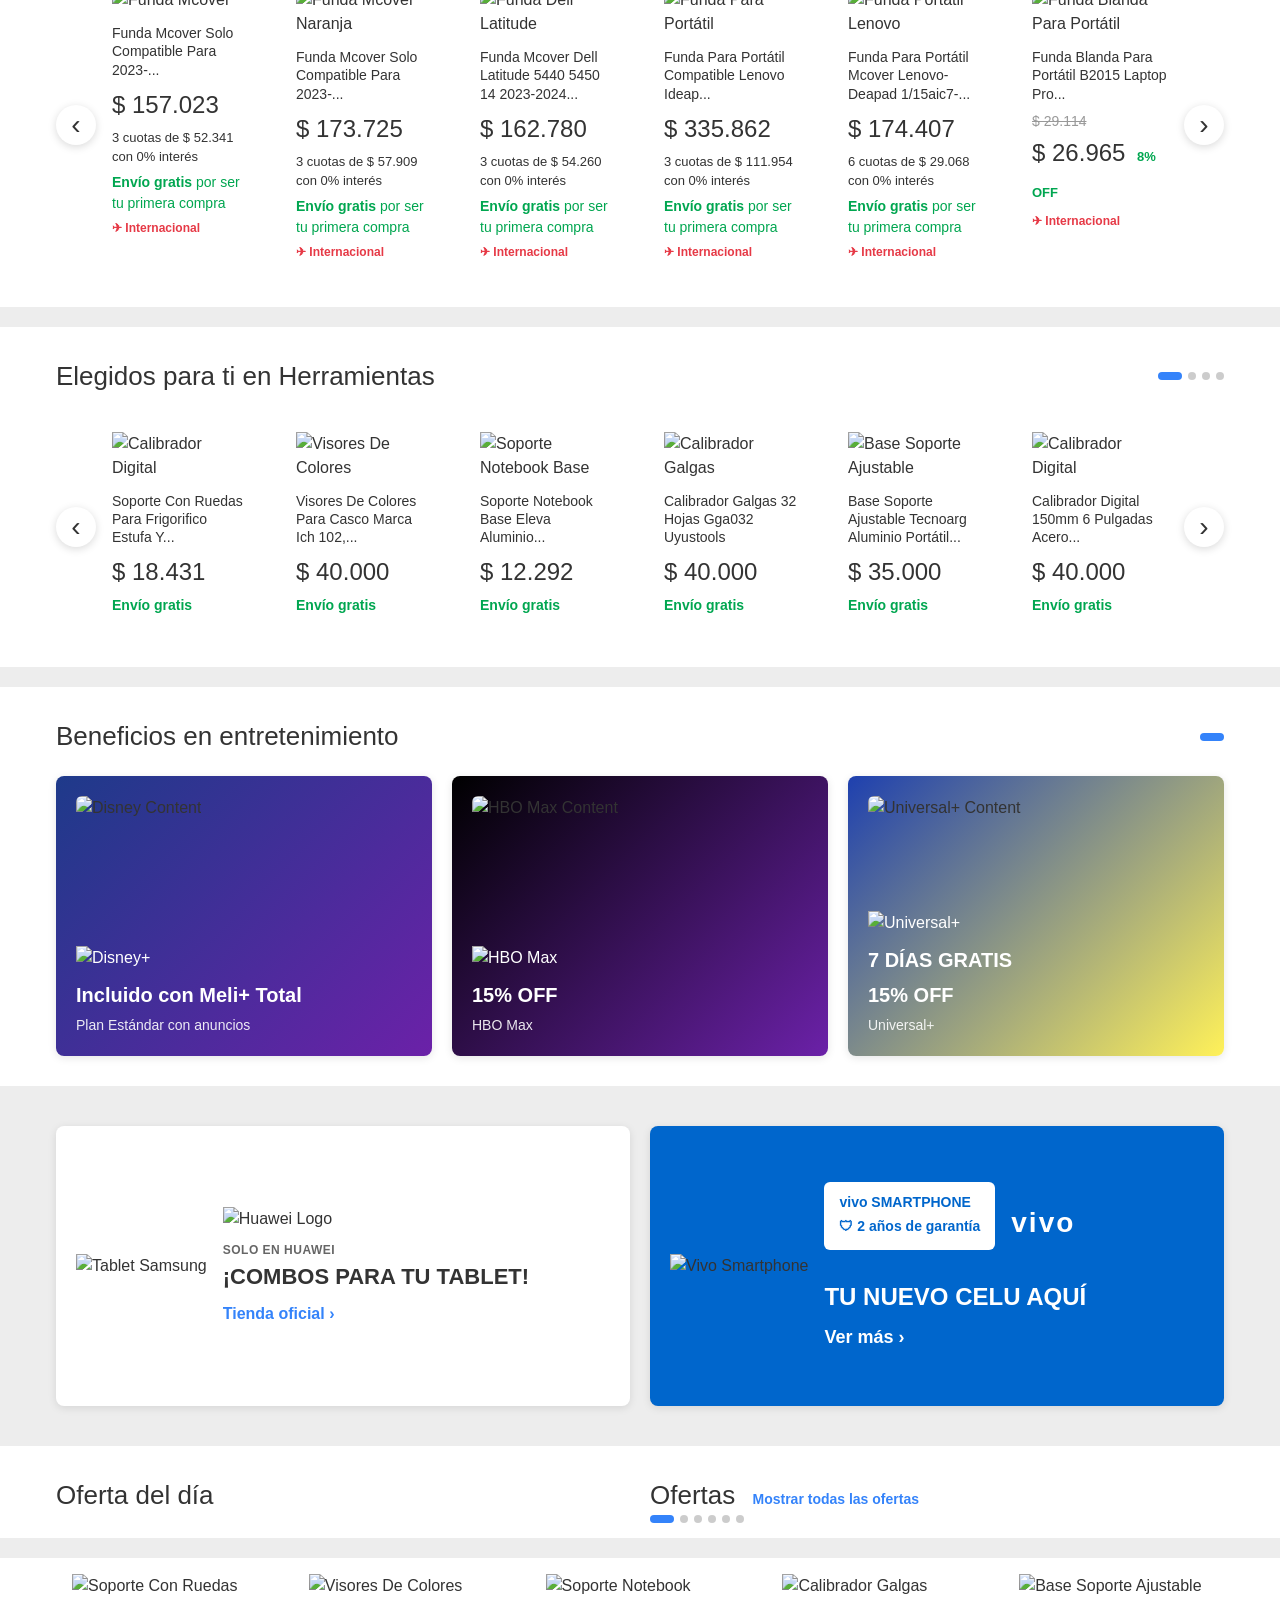
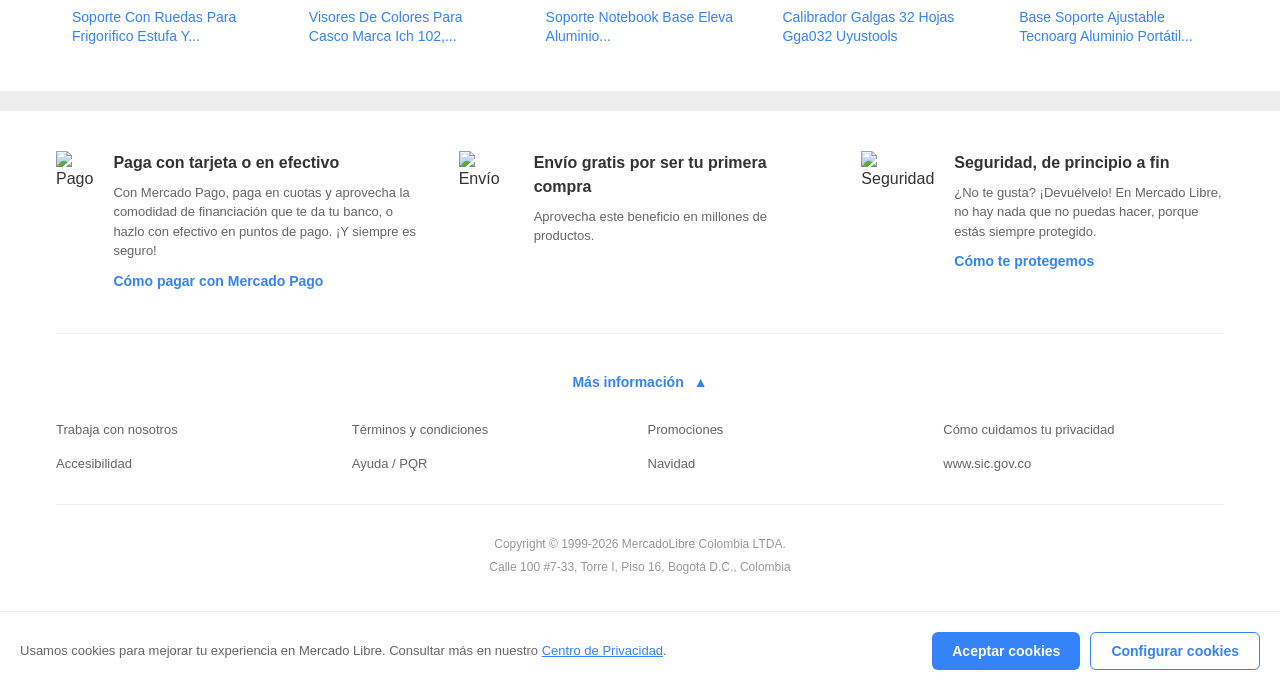
==== commit e88d7d6b: "cambios en js, index y css" ====
--- a/index.html
+++ b/index.html
@@ -55,27 +55,119 @@
         <div class="container">
           <nav class="main-nav">
             <ul class="nav-left">
-              <li><a href="#">Categorías</a></li>
-              <li><a href="#">Ofertas</a></li>
-              <li><a href="#">Cupones</a></li>
-              <li>
-                <a href="#" class="nav-new"
-                  >Supermercado <span class="badge-new">NUEVO</span></a
-                >
+
+              <!-- CATEGORÍAS -->
+              <li class="nav-item has-dropdown">
+                <a href="#" class="nav-link">Categorías ▾</a>
+                <div class="dropdown-menu">
+                  <div class="dropdown-grid">
+                    <div class="dropdown-col">
+                      <span class="dropdown-title">Electrónica</span>
+                      <a href="#productos">Celulares y Teléfonos</a>
+                      <a href="#productos">Computación</a>
+                      <a href="#productos">Tablets</a>
+                      <a href="#productos">Accesorios</a>
+                    </div>
+                    <div class="dropdown-col">
+                      <span class="dropdown-title">Hogar</span>
+                      <a href="#productos">Electrodomésticos</a>
+                      <a href="#productos">Muebles</a>
+                      <a href="#productos">Jardín</a>
+                      <a href="#productos">Herramientas</a>
+                    </div>
+                    <div class="dropdown-col">
+                      <span class="dropdown-title">Moda</span>
+                      <a href="#productos">Ropa Mujer</a>
+                      <a href="#productos">Ropa Hombre</a>
+                      <a href="#productos">Calzado</a>
+                      <a href="#productos">Accesorios</a>
+                    </div>
+                    <div class="dropdown-col">
+                      <span class="dropdown-title">Más</span>
+                      <a href="#productos">Deportes</a>
+                      <a href="#productos">Juguetes</a>
+                      <a href="#productos">Libros</a>
+                      <a href="#productos">Vehículos</a>
+                    </div>
+                  </div>
+                </div>
               </li>
-              <li><a href="#">Moda</a></li>
-              <li><a href="#">Vender</a></li>
-              <li><a href="#">Ayuda / PQR</a></li>
-              <li>
-                <a class="nav__link" href="portafolioServicios.html"
-                  >Portafolio de Desarrolladores</a
-                >
+
+              <!-- OFERTAS -->
+              <li class="nav-item has-dropdown">
+                <a href="#ofertas" class="nav-link">Ofertas ▾</a>
+                <div class="dropdown-menu dropdown-small">
+                  <a href="#ofertas">🔥 Oferta del día</a>
+                  <a href="#beneficios">🚚 Envío gratis</a>
+                  <a href="#productos">⚡ Liquidación</a>
+                  <a href="#entretenimiento">🎁 Combos especiales</a>
+                </div>
               </li>
+
+              <!-- CUPONES -->
+              <li class="nav-item has-dropdown">
+                <a href="#" class="nav-link">Cupones ▾</a>
+                <div class="dropdown-menu dropdown-small">
+                  <a href="#beneficios">🏷️ Mis cupones</a>
+                  <a href="#beneficios">💳 Cupones Mercado Pago</a>
+                  <a href="#beneficios">🎟️ Cupones de tiendas</a>
+                </div>
+              </li>
+
+              <!-- SUPERMERCADO -->
+              <li class="nav-item has-dropdown">
+                <a href="#" class="nav-new nav-link">Supermercado <span class="badge-new">NUEVO</span> ▾</a>
+                <div class="dropdown-menu dropdown-small">
+                  <a href="#productos">🥩 Carnes y Pescados</a>
+                  <a href="#productos">🥦 Frutas y Verduras</a>
+                  <a href="#productos">🥛 Lácteos</a>
+                  <a href="#productos">🧃 Bebidas</a>
+                  <a href="#productos">🧹 Limpieza del hogar</a>
+                </div>
+              </li>
+
+              <!-- MODA -->
+              <li class="nav-item has-dropdown">
+                <a href="#" class="nav-link">Moda ▾</a>
+                <div class="dropdown-menu dropdown-small">
+                  <a href="#productos">👗 Mujer</a>
+                  <a href="#productos">👔 Hombre</a>
+                  <a href="#productos">👟 Calzado</a>
+                  <a href="#productos">👜 Bolsos y Accesorios</a>
+                </div>
+              </li>
+
+              <!-- VENDER -->
+              <li class="nav-item has-dropdown">
+                <a href="#" class="nav-link">Vender ▾</a>
+                <div class="dropdown-menu dropdown-small">
+                  <a href="#" id="btn-vender">📦 Publicar un artículo</a>
+                  <a href="#" id="btn-mis-ventas">📊 Mis ventas</a>
+                  <a href="#" id="btn-reputacion">⭐ Mi reputación</a>
+                  <a href="#" id="btn-facturacion">💰 Facturación</a>
+                </div>
+              </li>
+
+              <!-- AYUDA -->
+              <li class="nav-item has-dropdown">
+                <a href="#footer" class="nav-link">Ayuda / PQR ▾</a>
+                <div class="dropdown-menu dropdown-small">
+                  <a href="#footer">❓ Centro de ayuda</a>
+                  <a href="#footer">📝 Poner una queja</a>
+                  <a href="#footer">🔒 Privacidad y seguridad</a>
+                  <a href="#footer">📞 Contactar soporte</a>
+                </div>
+              </li>
+
+              <!-- PORTAFOLIO -->
+              <li class="nav-item">
+                <a class="nav__link nav-link" href="portafolioServicios.html">Portafolio de Desarrolladores</a>
+              </li>
+
             </ul>
             <ul class="nav-right">
-              <li><a href="#" class="user-link">KS kevin</a></li>
-              <li><a href="#">Mis compras</a></li>
-              <li><a href="#">Favoritos</a></li>
+              <li><a href="#" class="nav-link" id="nav-mis-compras">Mis compras</a></li>
+              <li><a href="#" class="nav-link" id="nav-favoritos">Favoritos</a></li>
               <li>
                 <a href="#" class="notification-icon"
                   >🔔<span class="notification-badge">1</span></a
@@ -93,7 +185,7 @@
     </header>
 
     <!-- BANNER PRINCIPAL - HERRAMIENTAS -->
-    <section class="hero-banner">
+    <section class="hero-banner" id="inicio">
       <div class="container">
         <div class="carousel-container">
           <button class="carousel-btn prev-btn">‹</button>
@@ -159,7 +251,7 @@
     </section>
 
     <!-- SECCIÓN DE TARJETAS DE BENEFICIOS -->
-    <section class="benefits-cards">
+    <section class="benefits-cards" id="beneficios">
       <div class="container">
         <div class="cards-grid">
           <!-- Envío gratis -->
@@ -267,7 +359,7 @@
     </section>
 
     <!-- SECCIÓN: INSPIRADO EN LO ÚLTIMO QUE VISTE -->
-    <section class="product-section">
+    <section class="product-section" id="productos">
       <div class="container">
         <div class="section-header">
           <h2 class="section-title">Inspirado en lo último que viste</h2>
@@ -656,7 +748,7 @@
     </section>
 
     <!-- SECCIÓN: BENEFICIOS EN ENTRETENIMIENTO -->
-    <section class="entertainment-section">
+    <section class="entertainment-section" id="entretenimiento">
       <div class="container">
         <div class="section-header">
           <h2 class="section-title">Beneficios en entretenimiento</h2>
@@ -749,7 +841,7 @@
     </section>
 
     <!-- SECCIÓN: PROMOCIONES DE DISPOSITIVOS -->
-    <section class="device-promos">
+    <section class="device-promos" id="dispositivos">
       <div class="container">
         <div class="promos-grid">
           <!-- Promoción Tablet Huawei -->
@@ -782,15 +874,13 @@
                 />
               </div>
               <div class="promo-info-right">
-                <div class="vivo-badge">
-                  <p>vivo SMARTPHONE</p>
-                  <p class="vivo-guarantee">🛡 2 años de garantía</p>
+                <div class="vivo-top-row">
+                  <div class="vivo-badge">
+                    <p>vivo SMARTPHONE</p>
+                    <p class="vivo-guarantee">🛡 2 años de garantía</p>
+                  </div>
+                  <div class="vivo-logo-text">vivo</div>
                 </div>
-                <img
-                  src="https://i.pinimg.com/736x/6b/89/32/6b893203d3b2cff2a9c20b0ad415c852.jpg"
-                  alt="Vivo Logo"
-                  class="brand-logo-large"
-                />
                 <h2>TU NUEVO CELU AQUÍ</h2>
                 <a href="#" class="promo-link-white">Ver más ›</a>
               </div>
@@ -801,7 +891,7 @@
     </section>
 
     <!-- SECCIÓN: OFERTA DEL DÍA Y OFERTAS -->
-    <section class="daily-deals">
+    <section class="daily-deals" id="ofertas">
       <div class="container">
         <div class="deals-header">
           <div class="deal-col">
@@ -892,7 +982,7 @@
     </section>
 
     <!-- FOOTER -->
-    <footer class="footer">
+    <footer class="footer" id="footer">
       <div class="container">
         <!-- Beneficios principales -->
         <div class="footer-benefits">
--- a/style/index.css
+++ b/style/index.css
@@ -207,18 +207,118 @@
 
 .main-nav ul {
     display: flex;
-    gap: 25px;
-    align-items: center;
+    gap: 20px;
+    align-items: center;
+    list-style: none;
+    padding: 0;
+    margin: 0;
 }
 
 .main-nav a {
     color: #333;
-    font-size: 14px;
+    font-size: 13px;
     transition: opacity 0.2s;
+    white-space: nowrap;
 }
 
 .main-nav a:hover {
     opacity: 0.7;
+}
+
+/* ---- DROPDOWN ---- */
+.nav-item {
+    position: relative;
+}
+
+.nav-item .dropdown-menu {
+    display: none;
+    position: absolute;
+    top: calc(100% + 10px);
+    left: 0;
+    background: white;
+    border-radius: 8px;
+    box-shadow: 0 8px 24px rgba(0,0,0,0.15);
+    z-index: 1000;
+    min-width: 180px;
+    padding: 8px 0;
+    animation: dropFadeIn 0.18s ease;
+}
+
+@keyframes dropFadeIn {
+    from { opacity: 0; transform: translateY(-6px); }
+    to   { opacity: 1; transform: translateY(0); }
+}
+
+.nav-item:hover .dropdown-menu,
+.nav-item .dropdown-menu:hover {
+    display: block;
+}
+
+.dropdown-menu a {
+    display: block;
+    padding: 9px 18px;
+    font-size: 13px;
+    color: #333 !important;
+    transition: background 0.15s;
+    white-space: nowrap;
+}
+
+.dropdown-menu a:hover {
+    background: #f5f5f5;
+    opacity: 1 !important;
+}
+
+/* Dropdown en grid para Categorías */
+.dropdown-grid {
+    display: flex;
+    gap: 0;
+    padding: 12px 0;
+}
+
+.dropdown-col {
+    min-width: 150px;
+    padding: 0 16px;
+    border-right: 1px solid #eee;
+}
+
+.dropdown-col:last-child {
+    border-right: none;
+}
+
+.dropdown-col .dropdown-title {
+    display: block;
+    font-size: 11px;
+    font-weight: 700;
+    color: #999;
+    text-transform: uppercase;
+    letter-spacing: 0.5px;
+    padding: 6px 2px 8px;
+}
+
+.dropdown-col a {
+    display: block;
+    padding: 6px 2px;
+    font-size: 13px;
+    color: #333;
+    transition: color 0.15s;
+}
+
+.dropdown-col a:hover {
+    color: #3483FA;
+    background: none;
+}
+
+/* Dropdown pequeño (listas simples) */
+.dropdown-small {
+    min-width: 200px;
+}
+
+.dropdown-small a {
+    border-bottom: 1px solid #f0f0f0;
+}
+
+.dropdown-small a:last-child {
+    border-bottom: none;
 }
 
 .nav-new {
@@ -768,8 +868,9 @@
 
 .promos-grid {
     display: grid;
-    grid-template-columns: 1fr 2fr;
+    grid-template-columns: 1fr 1fr;
     gap: 20px;
+    align-items: stretch;
 }
 
 .promo-card {
@@ -786,55 +887,93 @@
 .promo-content {
     display: flex;
     align-items: center;
-    padding: 30px;
-    min-height: 300px;
+    padding: 20px;
+    min-height: 280px;
+    overflow: hidden;
+    gap: 16px;
 }
 
 .promo-content img {
-    max-width: 300px;
+    max-width: 45%;
+    width: auto;
     height: auto;
+    object-fit: contain;
+    flex-shrink: 0;
 }
 
 .promo-info {
     flex: 1;
-    padding-left: 30px;
+    min-width: 0;
+    overflow: hidden;
 }
 
 .promo-info-right {
     flex: 1;
-    padding-left: 30px;
+    min-width: 0;
     color: white;
+    overflow: hidden;
+}
+
+.promo-info-right h2 {
+    font-size: 24px;
+    font-weight: 700;
+    color: white;
+    margin-bottom: 12px;
+    line-height: 1.2;
 }
 
 .brand-logo {
-    height: 40px;
-    margin-bottom: 15px;
+    height: 60px;
+    max-width: 100%;
+    object-fit: contain;
+    margin-bottom: 10px;
+    display: block;
 }
 
 .brand-logo-large {
     height: 50px;
     margin-bottom: 15px;
+    background: #0066CC;
+    border-radius: 4px;
+    padding: 4px 8px;
+}
+
+.vivo-logo-text {
+    font-size: 28px;
+    font-weight: 700;
+    color: white;
+    letter-spacing: 2px;
+    font-family: 'Arial Rounded MT Bold', 'Arial', sans-serif;
+    line-height: 1;
+    display: flex;
+    align-items: center;
+}
+
+.vivo-top-row {
+    display: flex;
+    align-items: center;
+    gap: 16px;
+    margin-bottom: 18px;
 }
 
 .promo-info h3 {
-    font-size: 14px;
+    font-size: 12px;
     color: #666;
     margin-bottom: 5px;
+    text-transform: uppercase;
+    letter-spacing: 0.5px;
 }
 
 .promo-info h2 {
-    font-size: 28px;
+    font-size: 22px;
     font-weight: 700;
     color: #333;
-    margin-bottom: 15px;
-}
-
-.promo-info-right h2 {
-    font-size: 32px;
-    font-weight: 700;
-    color: white;
-    margin-bottom: 15px;
-}
+    margin-bottom: 12px;
+    line-height: 1.2;
+}
+
+
+
 
 .promo-link {
     color: #3483FA;
